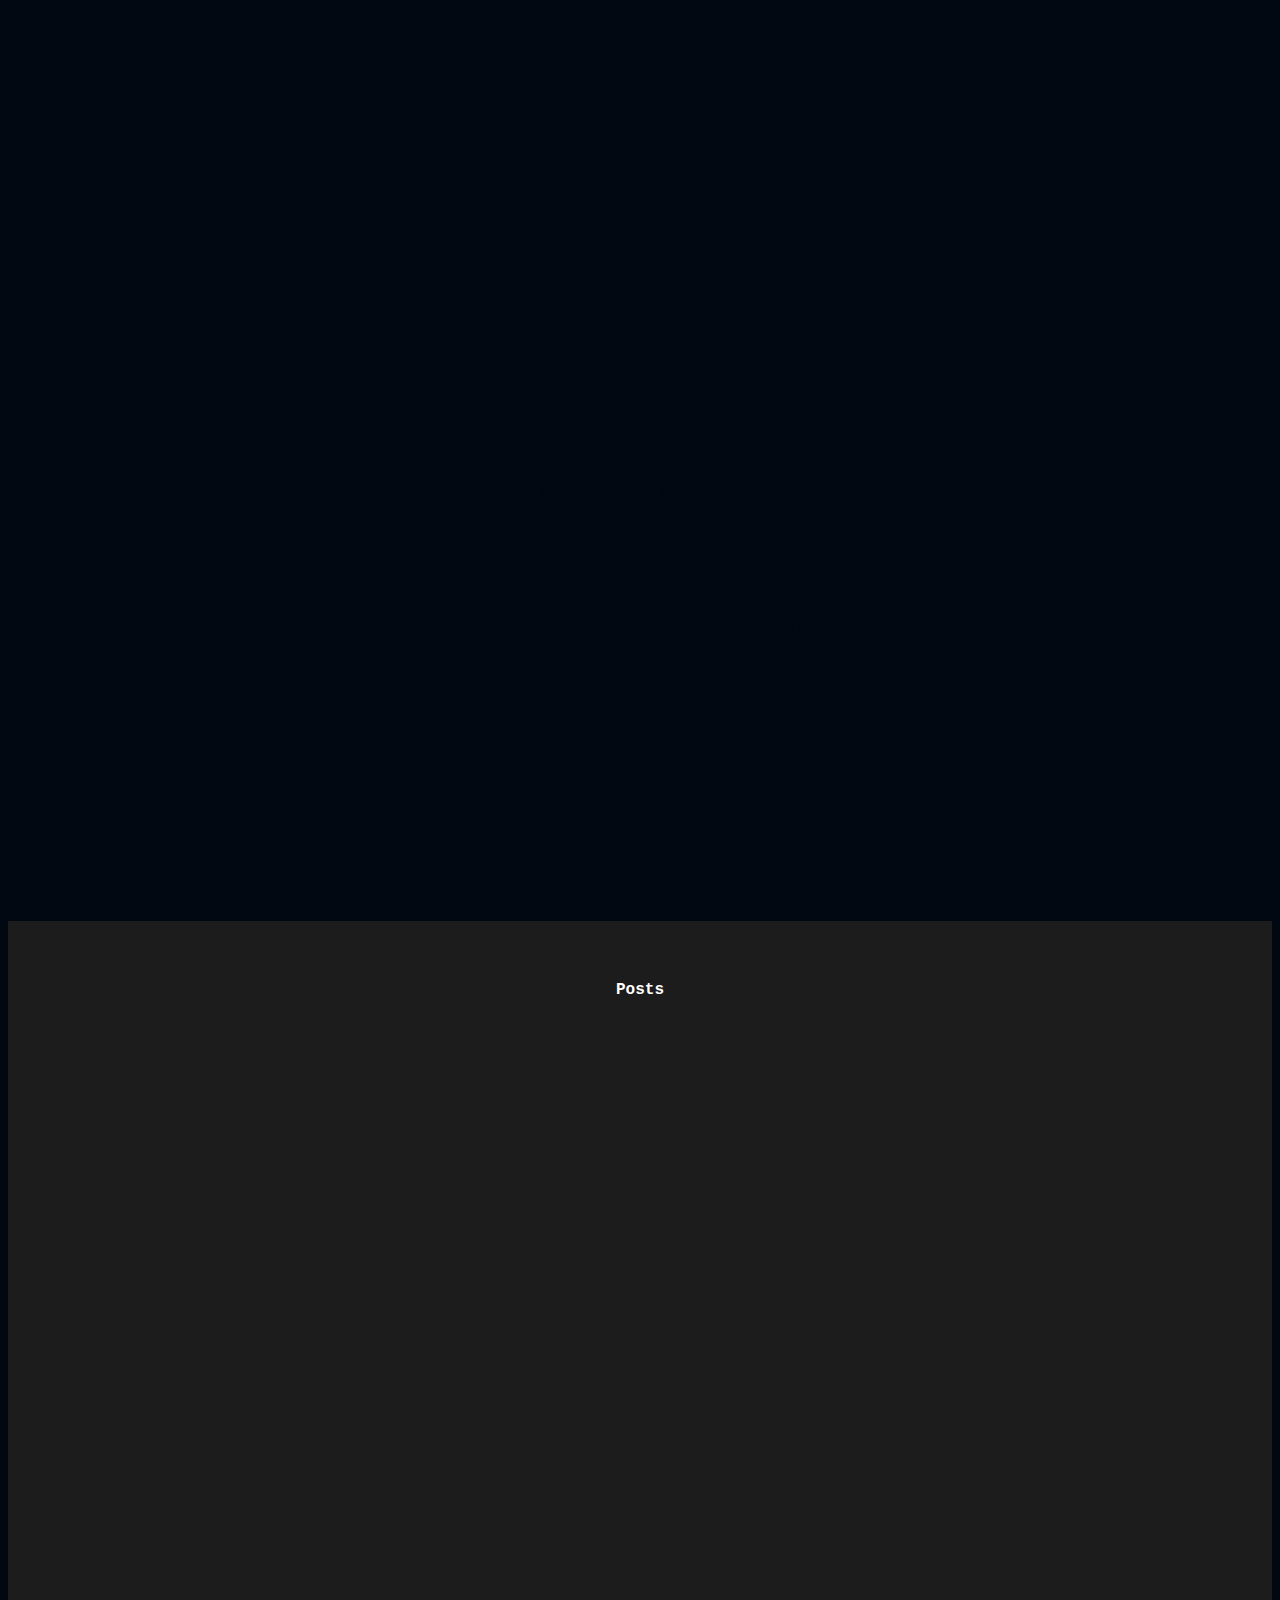
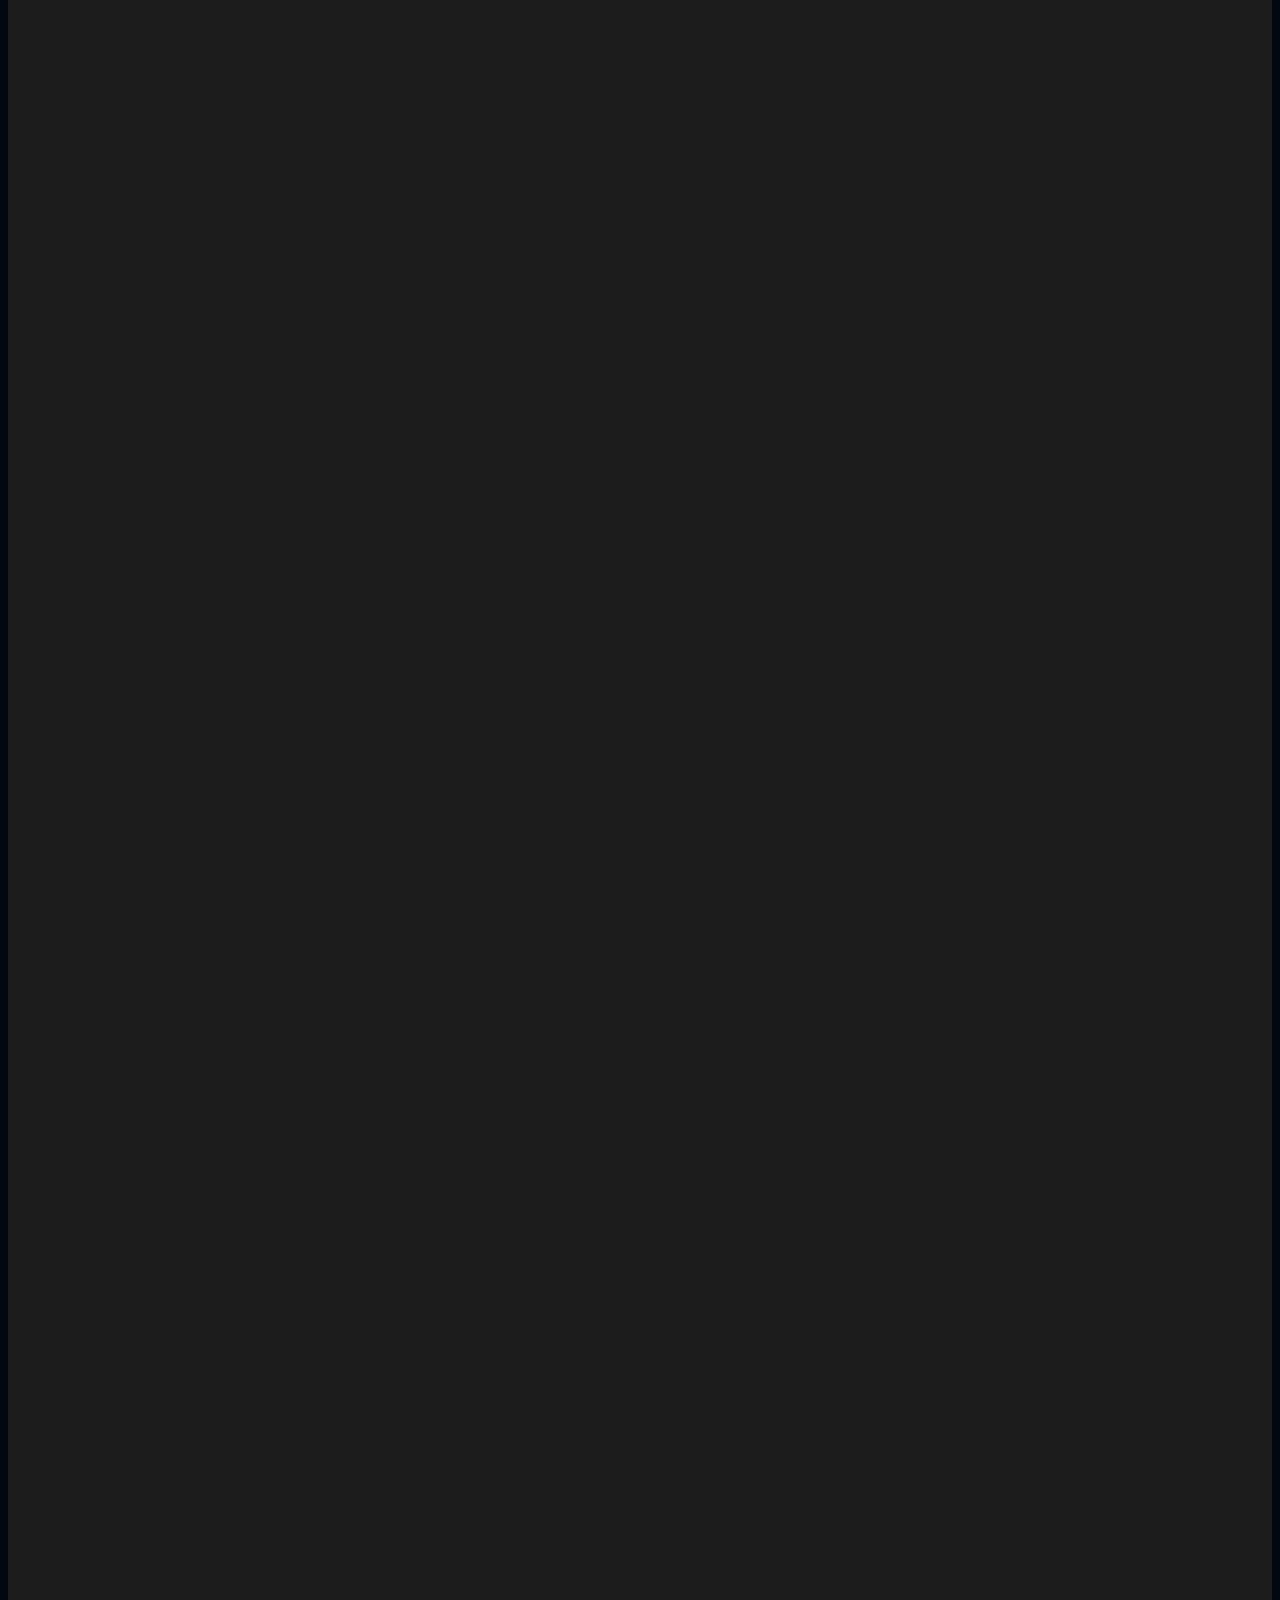
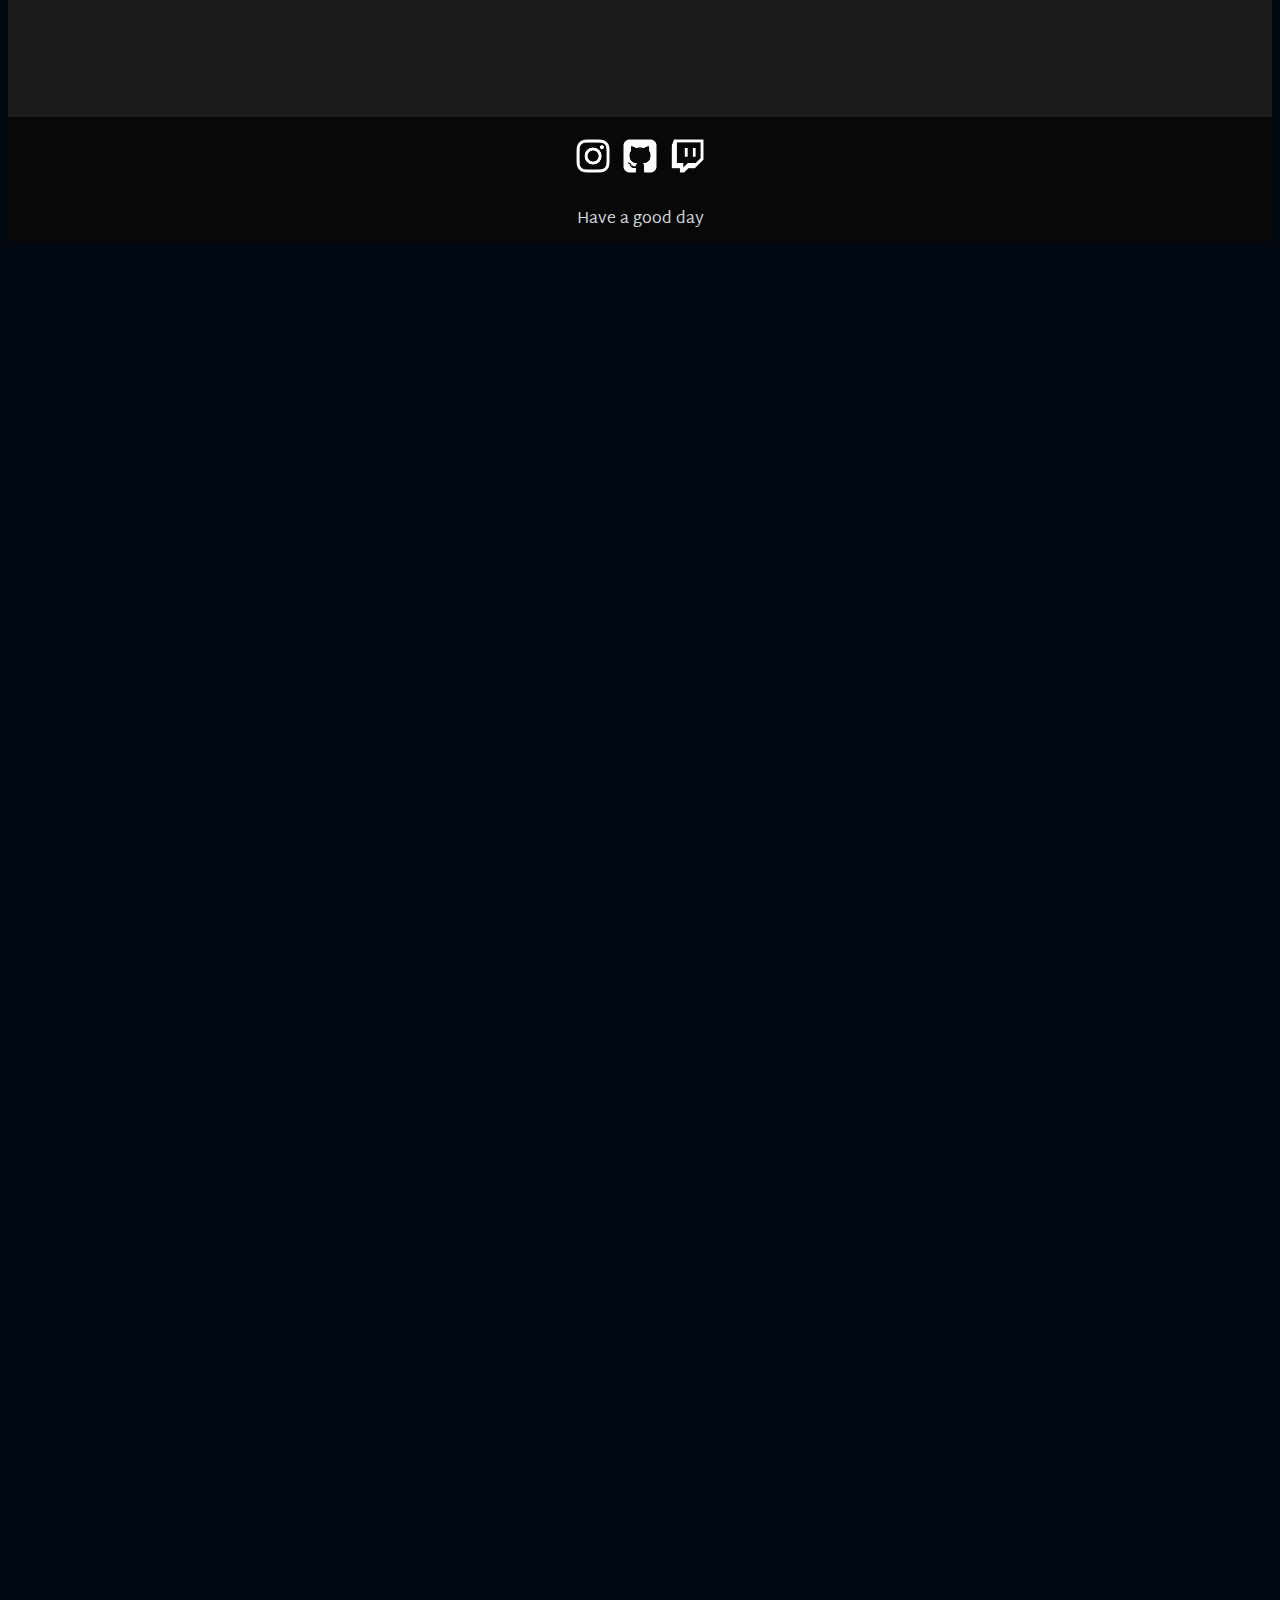
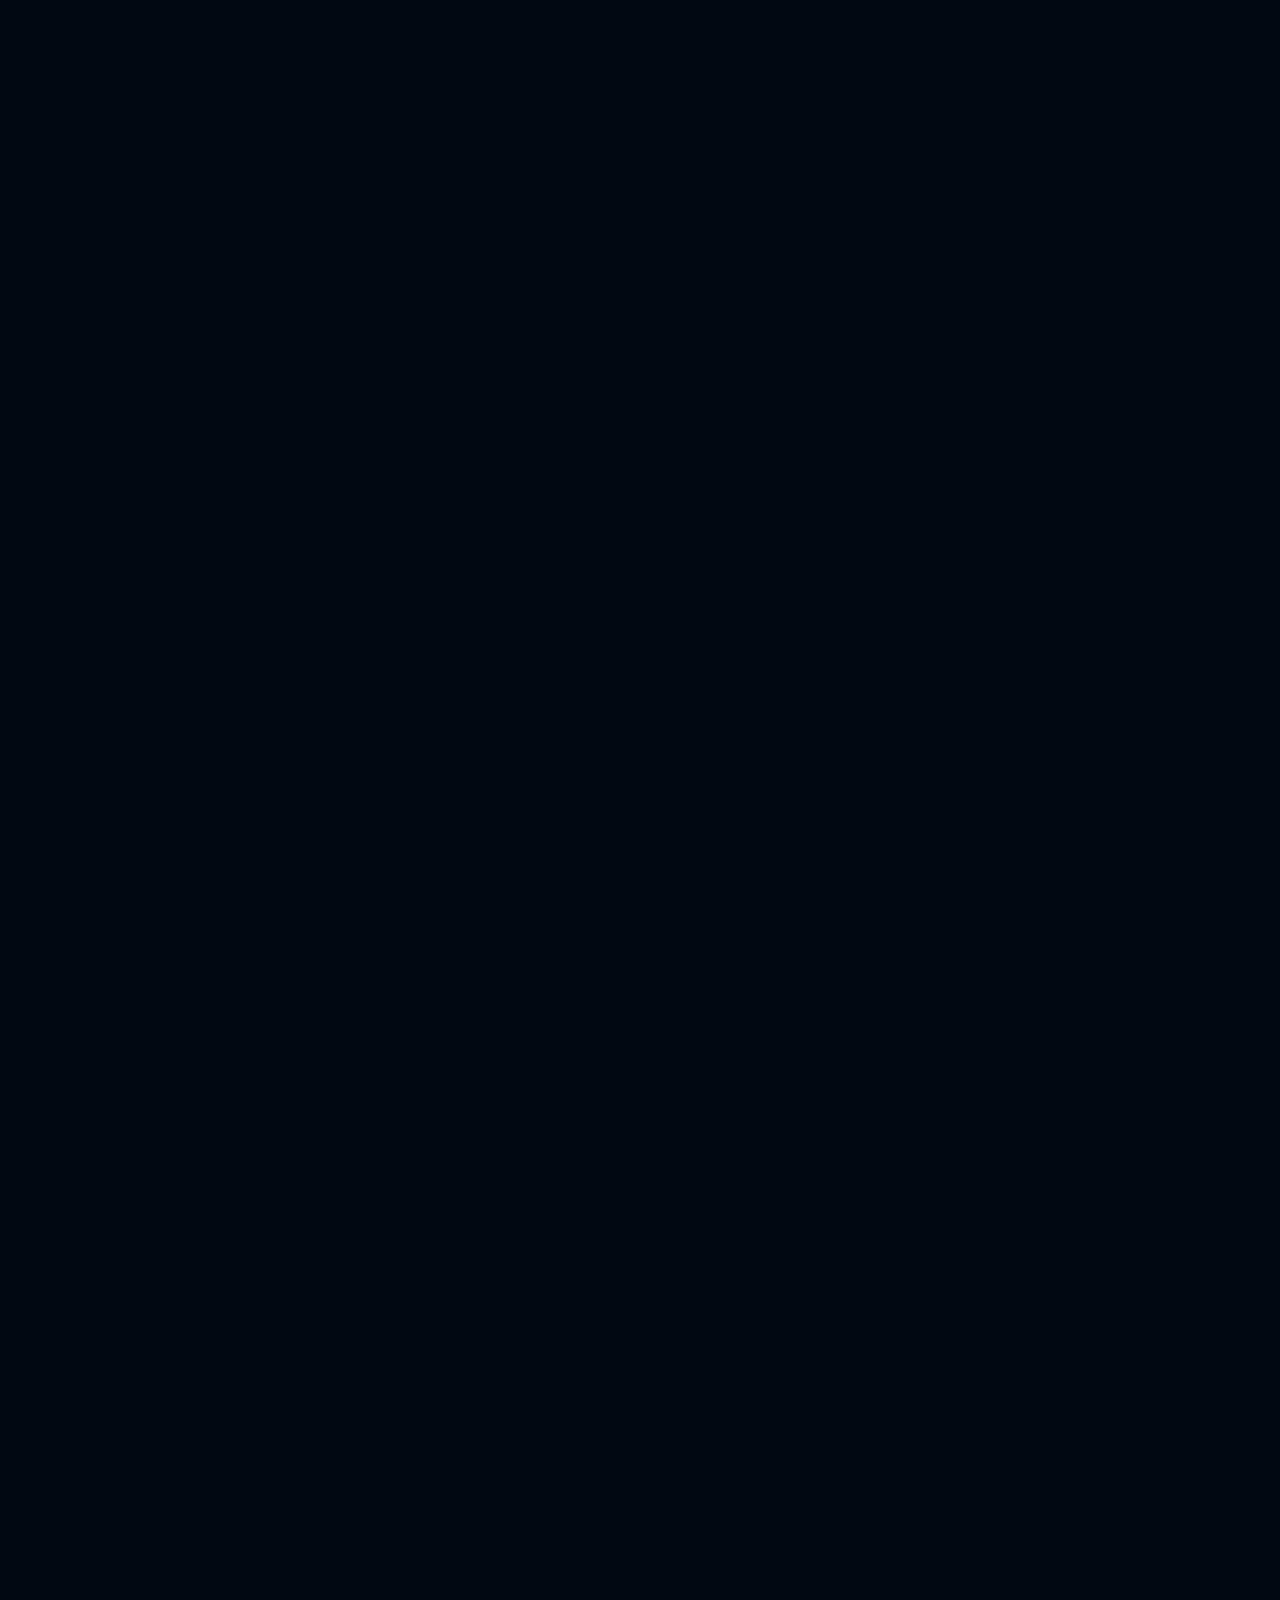
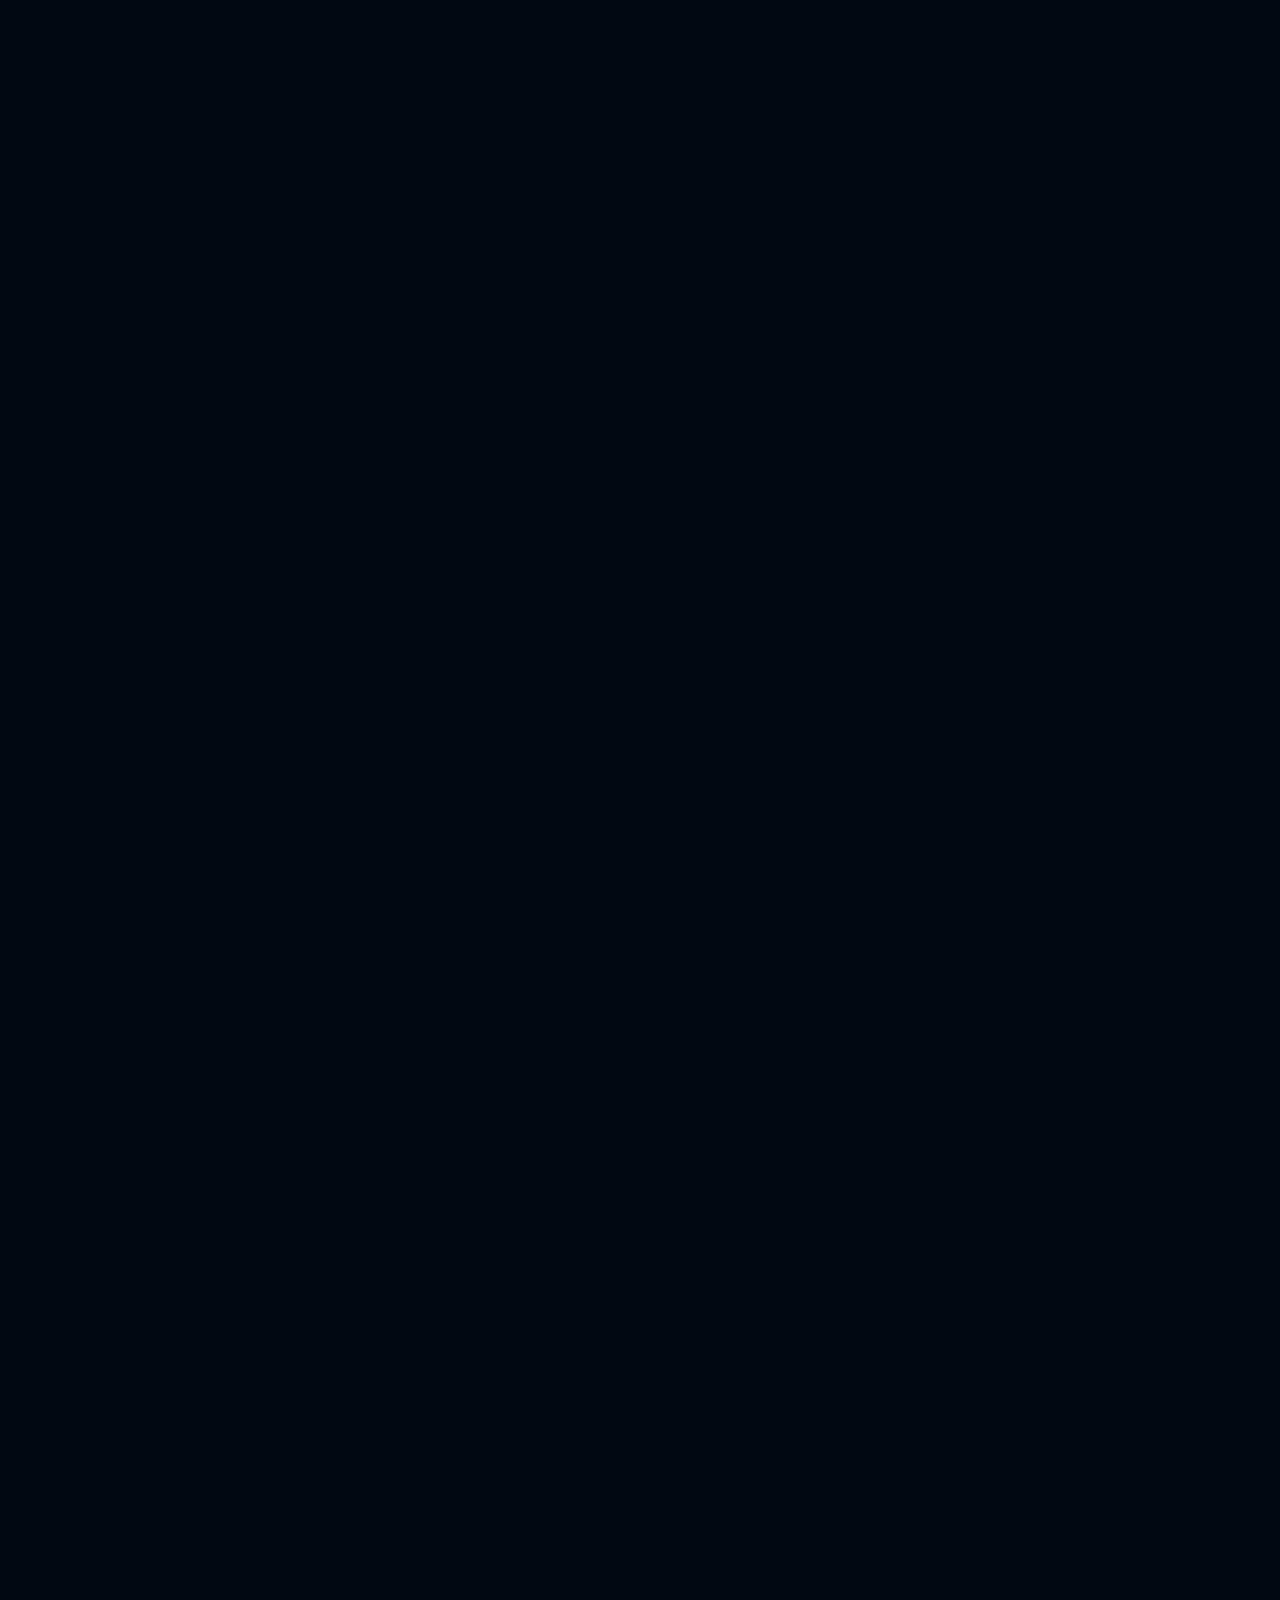
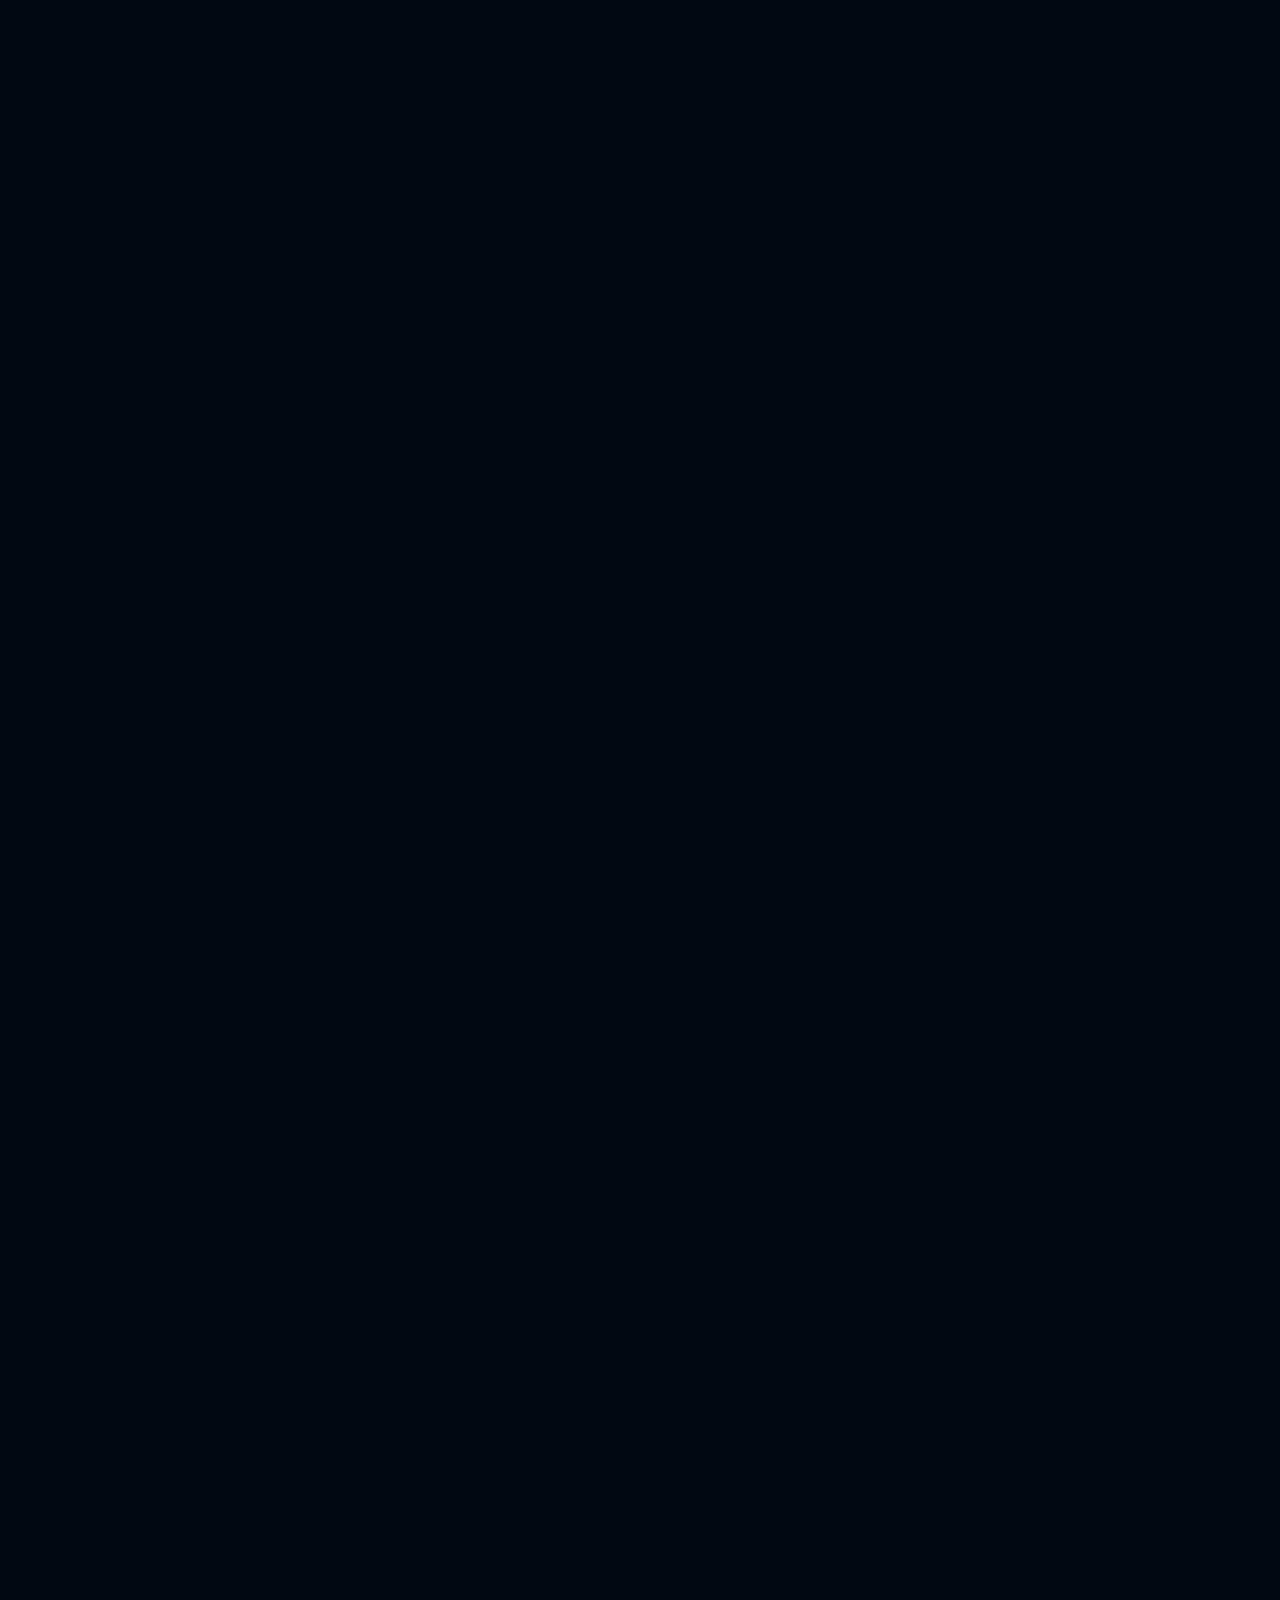
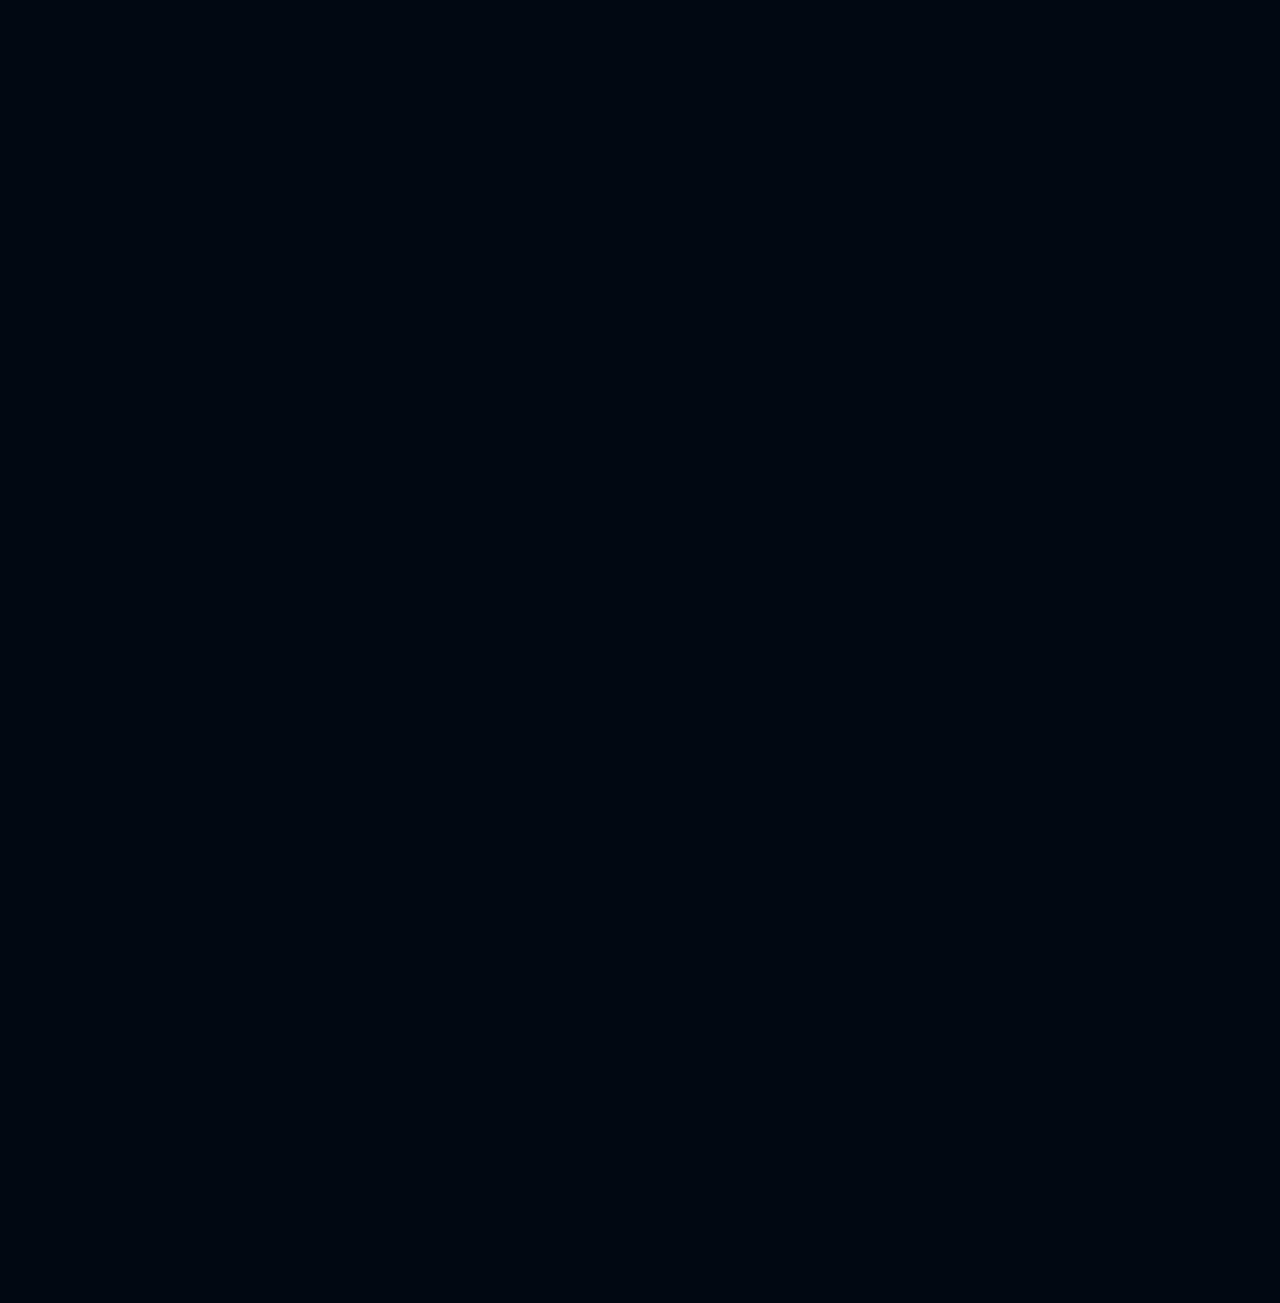
==== index.html @ 922f0e6a "experimented with different types of cards" ====
<html>
    <head>
        <title>ataraxia</title>
        <link rel="icon" href="icons/buddha.png">
        <meta name="viewport" content="width=device-width, initial-scale=1.0">
        <link href="https://cdn.jsdelivr.net/npm/bootstrap@5.0.0-beta3/dist/css/bootstrap.min.css" rel="stylesheet" integrity="sha384-eOJMYsd53ii+scO/bJGFsiCZc+5NDVN2yr8+0RDqr0Ql0h+rP48ckxlpbzKgwra6" crossorigin="anonymous"> <!--bootstrap-->
        <script src="https://cdn.jsdelivr.net/npm/bootstrap@5.0.0-beta3/dist/js/bootstrap.bundle.min.js" integrity="sha384-JEW9xMcG8R+pH31jmWH6WWP0WintQrMb4s7ZOdauHnUtxwoG2vI5DkLtS3qm9Ekf" crossorigin="anonymous"></script><!--bootstrap-->
        
        <link rel="stylesheet" href="styles/style_main.css">
        <link href="https://unpkg.com/aos@2.3.1/dist/aos.css" rel="stylesheet"> <!--aos-->
        <script src="https://unpkg.com/aos@2.3.1/dist/aos.js"></script> <!--aos-->
        <link rel="preconnect" href="https://fonts.gstatic.com"> <!--fonts-->
        <link href="https://fonts.googleapis.com/css2?family=Cabin&display=swap" rel="stylesheet">
        <link href="https://fonts.googleapis.com/css2?family=Nanum+Myeongjo&family=Open+Sans+Condensed:ital,wght@1,300&display=swap" rel="stylesheet"> <!--fonts-->
        <link href="https://fonts.googleapis.com/css2?family=Martel+Sans:wght@300&family=Playfair+Display:wght@600&display=swap" rel="stylesheet">
        <script src="https://ajax.googleapis.com/ajax/libs/jquery/3.5.1/jquery.min.js"></script> <!--jquery-->
        <script src="js/change_background.js"></script>
        

    </head>

    <body>
        <script>AOS.init({
            easing: 'ease-out-back',
            duration: 1000
        });</script>

        <div class="div_wrapper">
            <div class="welcome_panel">
                <div class="title_content">
                    <h1 data-aos="zoom-in"id="title">ATARAXIA</h1>
                    <p data-aos="fade-down" data-aos-delay="400" id="noun_content">(n.) calmness untroubled by mental or emotional disquiet</p>
                    <div data-aos="fade-up" data-aos-delay="500" class="scroll_down">
                        <a href="#body_content">
                            Scroll Down
                            <div class="arrow-down"></div>
                        </a>
                        
                    </div>
                    
                </div>
                
                <video autoplay muted loop playsinline id="background_video">
                    <source type="video/mp4">
                    Your browser does not support HTML5 video.
                </video>
            </div>

            <div id="body_content" class="body_content">
                <!-- <p style="color: white">I love you Arielle</p> -->

                <h2 class="body_title">Posts</h2>
                    
                <div class="posts_flexbox">
                    <a href="gratitude.html">
                        <div data-aos="flip-left" class="card" style="width: 18rem;">
                          <div class="date-and-img">
                              <img src="post_images/gratitude.jpg" class="card-img-top">
                              <p class="card_title">gratitude</p>
                              <p class="read_indication">Click to read more</p>
                            </div>
                            <div class="card-body">
                              <!-- <h5 class="card-title">If</h5> -->
                              <p class="card-subtitle">5 minute read</p>
                              <p class="card-text">"Look again at that dot. That's there. That's home. That's us. On it, everyone you love, everyone
                                you know, everyone you ever he..."</p>
                            </div>
                        </div>
                    </a>
                    
                    <a href="tournaments.html">
                      <div data-aos="flip-left" class="card" style="width: 18rem;">
                        <div class="date-and-img">
                            <img src="post_images/video_game.jpg" class="card-img-top">
                            <p class="card_title" style="font-size: 35px;">warzone career</p>
                            <p class="read_indication">Saskatoon's Finest</p>
                          </div>
                          <div class="card-body">
                    
                        
                            <p class="card-text">My Warzone tournament career including but not limited to EBSS, zLeague, etc.</p>
                          </div>
                      </div>
                  </a>
                </div>

                <!-- <p style="color: transparent">I love you Arielle</p> -->
            </div>


            <div class="footer_panel">
              <div class="footer_contents">
                <a href="https://instagram.com/ktud__/"><img src="icons/instagram_white.png"></a>                
                <a href="https://github.com/kristiantud/"><img src="icons/github_white.png"></a>
                <a href="https://twitch.tv/thegreatapollo_/"><img src="icons/twitch_white.png"></a>
                <p>Have a good day</p>
              </div>
                
            
            </div>


        </div>



    </body>
</html>
---- styles/style_main.css ----
html{
    scroll-behavior: smooth;
    
}

body{
    background-color: #010812;
}





.welcome_panel{
    
    height: 100vh;
    position: relative;
    z-index: 1;
}


#background_video { 
    
    /* trying paralax */
    background-attachment: fixed;
    background-repeat: no-repeat;
    position: fixed;
    z-index: -100;
    opacity: 0;


    /* Set rules to fill background */
    min-height: 100%;
    min-width: 100%;

    /* Set up positioning */
    top: 0;
    left: 0;
}


/* @keyframes fadeIn {
    from {
        opacity: 0;
    }

    to {
        opacity: 1;
    }
} */

.title_content{
    position: relative;
    /* margin-top: 40vh; */
    padding-top: 40vh;
    left: 0;
    /* font-family: 'Nanum Myeongjo', serif; */
    font-family: 'Playfair Display', serif;
    text-align: center;
}

#title{
    font-size: 90px;
    /* margin-bottom: -10px; */
    
}

#noun_content{
    font-family: 'Martel Sans', sans-serif;
    /* font-family: 'Open Sans Condensed', sans-serif; */
    font-size: 22px;
}


.title_content a{
    color: #c5c6c7;
}
.title_content a:hover{
    color: white;
}

.scroll_down{
    font-family: 'Inconsolata', monospace;
    font-size: 15px;
    text-align: center;
    margin-top: 30vh;
    
}
.scroll_down a{
    color: inherit;
    text-decoration: none;
}

.arrow-down{
    margin-top: -1.5vh;
    position: relative;
    width: 100%;
    /* margin: 0 auto; */
    text-align: center;
    border-color: #c5c6c7;
}

.arrow-down::after{
    content: "";
    width: 20px;
    height: 20px;
    position: absolute;
    margin: auto;
    top: 0;
    right: 0;
    bottom: 0;
    left: 0;
    border-right: 2px solid;
    border-bottom: 2px solid;
    /* -webkit-transform: rotate(45deg); */
    transform: rotate(45deg);
    /* -webkit-animation: 3s arrow infinite ease; */
    animation: 2s arrow infinite ease;
    
}

@-webkit-keyframes arrow{
    0%, 100% {
        top: 55px;
    }
    50%{
        top: 80px;
    }
}

@keyframes arrow{
    0%, 100% {
        top: 55px;
    }
    50%{
        top: 80px;
    }
}

.body_content{
    position: relative;
    left: 0;
    right: 0;
    top: 0;
    width: 100%;
    background-color: #1D1C1D;
    height: auto;
    
    z-index: 1;
}

.body_title{
    font-family: 'Inconsolata', monospace;
    font-size: 16px;
    color: white;
    text-align: center;
    padding-top: 60px;
    padding-bottom: 60px;
    
}

.body_content p{
    position: relative;
    text-align:center; 
}


.card-body{
    text-align:center;
    color: #010812;
    background-color: #424343;
    /* opacity: 0.5; */
}

.card-body .card-subtitle{
    font-family: 'Inconsolata', monospace;
    color: #A5A5A4;
    padding-bottom: 5px;
    


}
.card-body h5{
    font-family: 'Playfair Display', serif;
    font-weight:bolder;
    font-size: 40px;
    
}

.card-body p{
    font-family: 'Martel Sans', sans-serif;
    font-size: 17px;
    
}




.date-and-img{
    position:relative;
    text-align: center;
    font-family: 'Playfair Display', serif;
    color: white;
}
.date-and-img img{
    opacity: 0.4;
}

.date-and-img .card_title{
    position: absolute;
    top: 0;
    left: 0;
    right: 0;
    bottom: 0;
    /* to center */
    display: flex;
    justify-content: center;
    align-items: center;

    font-size: 40px;
}

.date-and-img .read_indication{
    position: absolute;
    top: 60%;
    left: 0;
    right: 0;
    bottom: 0;
    font-family: 'Martel Sans', sans-serif;
    /* font-family: 'Open Sans Condensed', sans-serif; */
    font-size: 10px;

}


/* .date:hover{
    color: #b4a5a5;
} */


.posts_flexbox{
    flex-wrap: wrap;
    display: flex;
    justify-content: center;
    align-items: center;
    margin-left: 10%;
    margin-right: 10%;
}

 .posts_flexbox .card {
    margin: 0 30px 60px 30px;
    transition: transform .05s;
    background-color: #141414;
    
} 

.posts_flexbox a{
    text-decoration: none;
    color: inherit;
}


.posts_flexbox .card:hover {
    transform: scale(1.1);
    background-color: #858584;
}

.posts_flexbox .card:hover > .date-and-img p{
    color: #010812;
}
.posts_flexbox .card:hover > .card-body{
    background-color: #858584;
}

.posts_flexbox .card:hover > .card-body .card-subtitle{
    color: #1D1C1D;
}


.closing-space{
    position: relative;
    height: 120px;
    text-align: center;
    color: #cdd4db;
}

.closing-space p{
    position: absolute;
    top: 40%;
    left: 50%;
    transform: translate(-50%, -50%);
}





.footer_panel{
    position: relative;
    height: 125px;
    left: 0;
    right: 0;
    background-color: #080808;
    z-index: 1;
    text-align:center; 
    
}

.footer_contents p{
    font-family: 'Martel Sans', sans-serif;
    color:#cdd4db;
    margin-bottom: -10px;
    padding-top: 7px;
}

.footer_contents img{
    position: relative;
    /* top: 25%; */
    height: 33px;
    width: 33px;
    padding: 5px;
}

.footer_contents{
    position: absolute;
    top: 50%;
    left: 50%;
    transform: translate(-50%, -50%);

}








/* ---------iPhone X & Galaxy S9---------- */

@media (max-width: 414px){ 
        #background_video { 
    
            /* trying paralax */
            background-attachment: fixed;
            background-repeat: no-repeat;
            position: fixed;
            z-index: -100;
            opacity: 0;
        
        
            /* Set rules to fill background */
            min-width: 100%;
            height: 100vh;
            
        
            /* Set up positioning */
            top: 0;
            left: -80vh;
        }

        


        .title_content{
            padding-top: 30vh;
        }
        #title{
            font-size: 60px;
            margin-bottom: -20px;
        }
        
        #noun_content{
            margin-top: 30px;
            font-family: 'Martel Sans', sans-serif;
            font-size: 15px;
        }

        .scroll_down{
            font-size: 15px;
            text-align: center;
            margin-top: 30vh;
            
        }
        
        .scroll_down a{
            color: inherit;
            text-decoration: none;
        }

        .arrow-down{
            margin-top: -1.5vh;
            position: relative;
            width: 100%;
            /* margin: 0 auto; */
            text-align: center;
            border-color: #b4a5a5;
        }
        
        .arrow-down::after{
            content: "";
            width: 20px;
            height: 20px;
            position: absolute;
            margin: auto;
            top: 0;
            right: 0;
            bottom: 0;
            left: 0;
            border-right: 2px solid;
            border-bottom: 2px solid;
            /* -webkit-transform: rotate(45deg); */
            transform: rotate(45deg);
            /* -webkit-animation: 3s arrow infinite ease; */
            animation: 2s arrow infinite ease;
            
        }
        
        .body_title{
            font-size: 15px;
        }

        .body_content p{
            font-size: 15px;
        }


        .card-body h5{
            font-size: 30px;
        }
        
        .card-body p{
            font-family: 'Martel Sans', sans-serif;
            font-size: 14px;
        }

        .date-and-img p{
            font-size: 75px;
        }

        .footer_panel img{
            height: 30px;
            width: 30px;
            padding: 5px;
        }

        .footer_panel p{
            font-size: 18px;
        }
    }
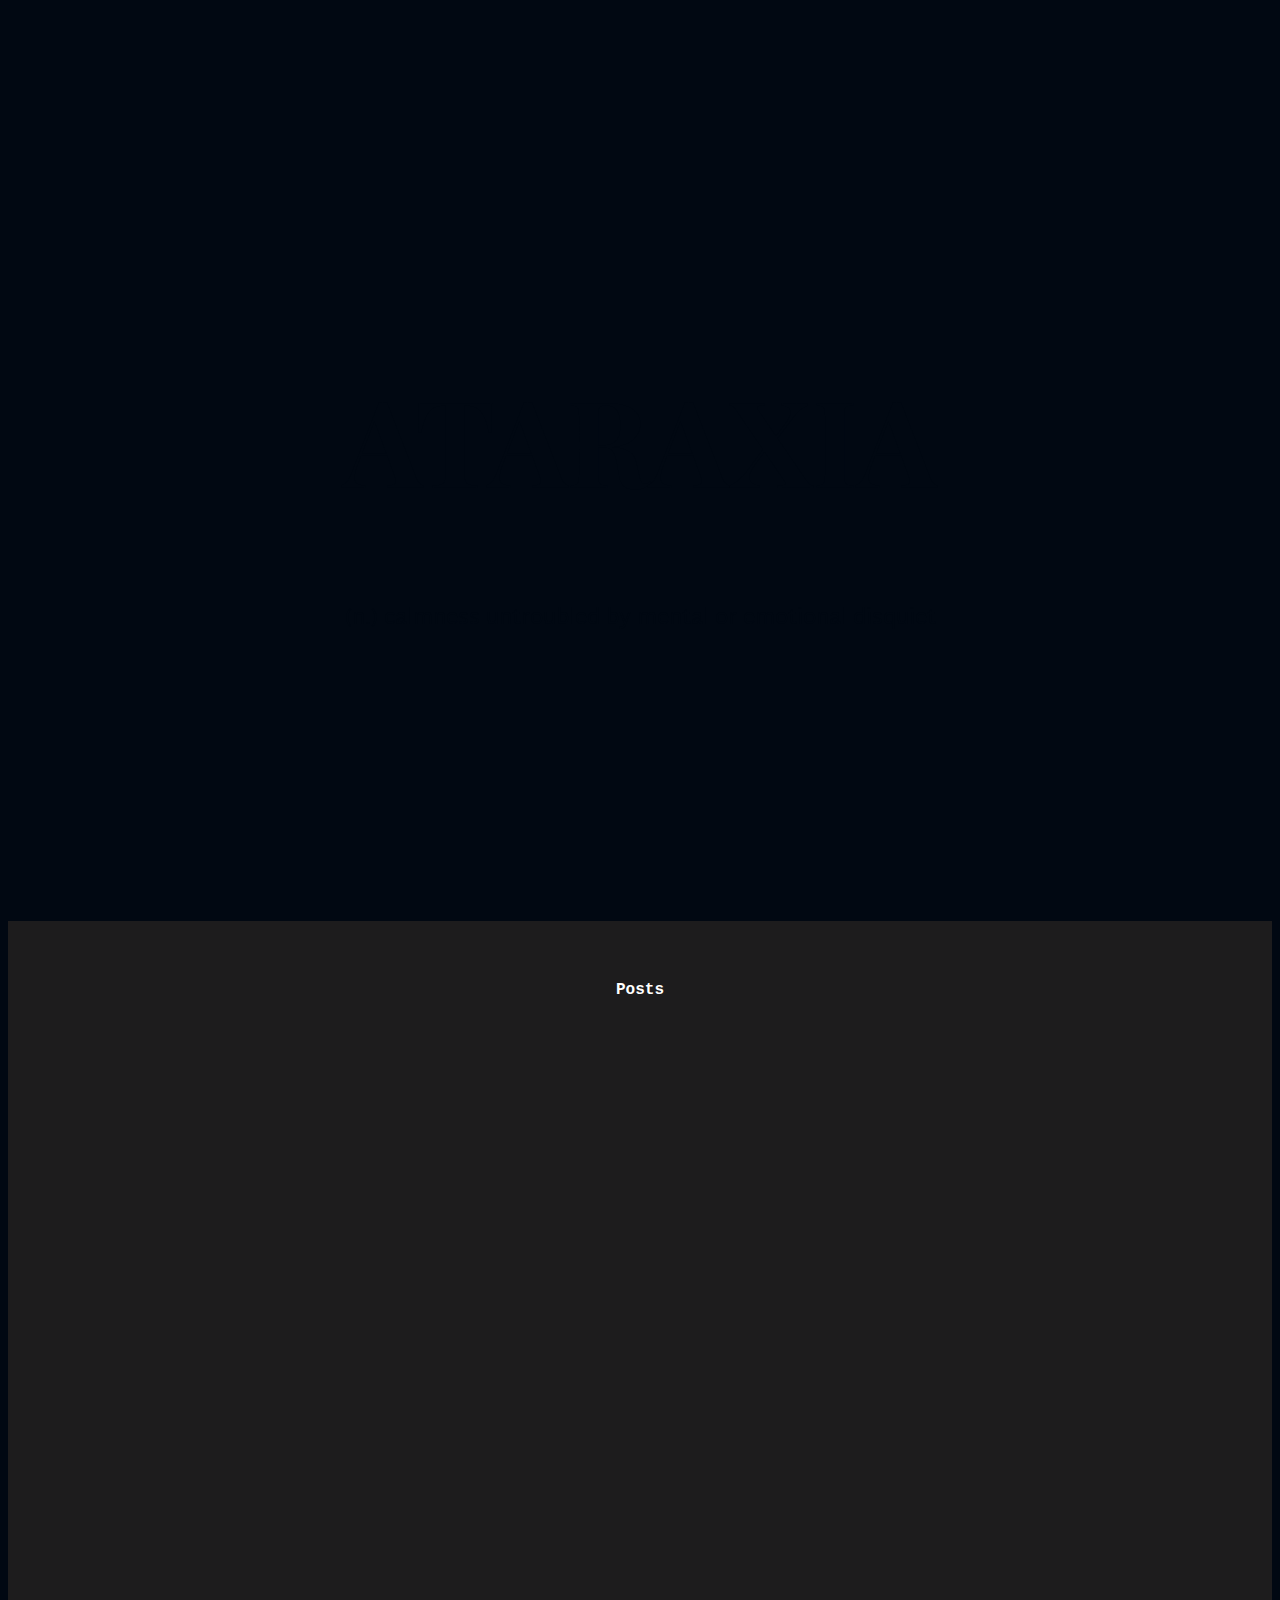
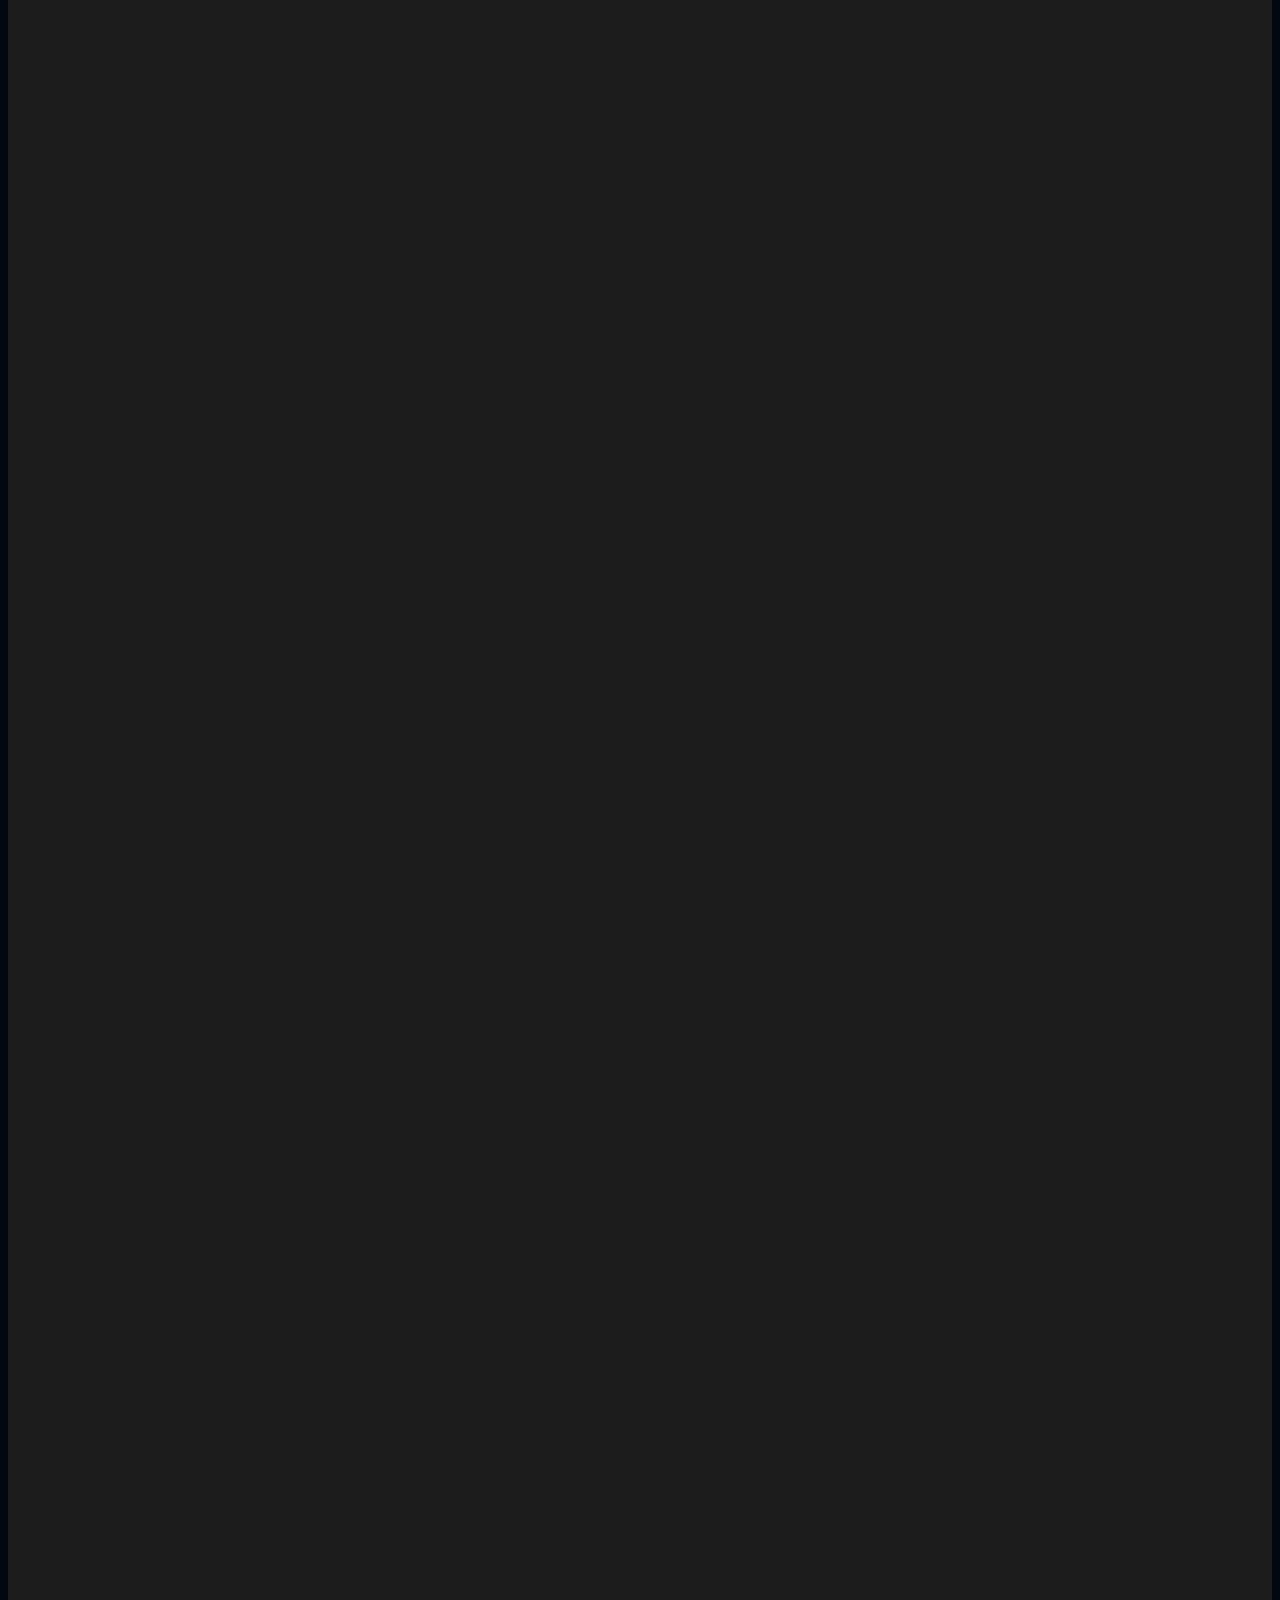
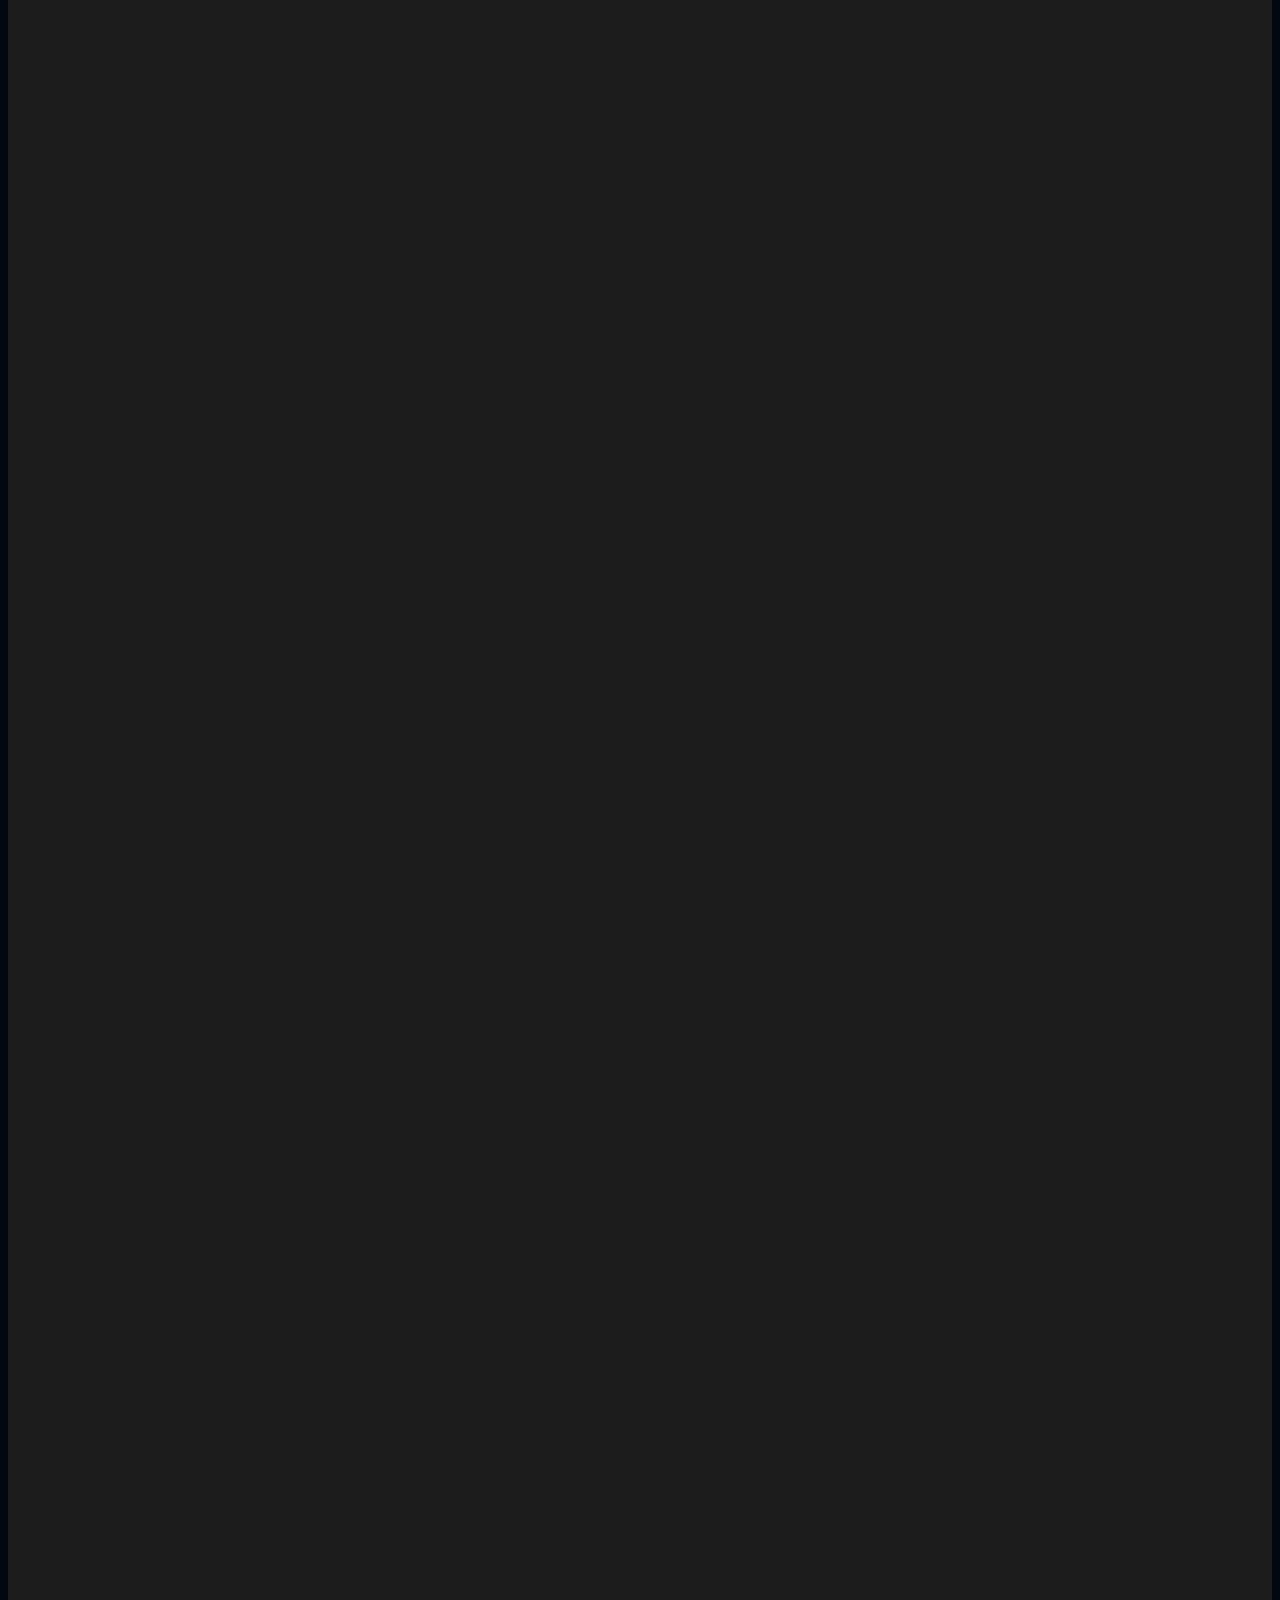
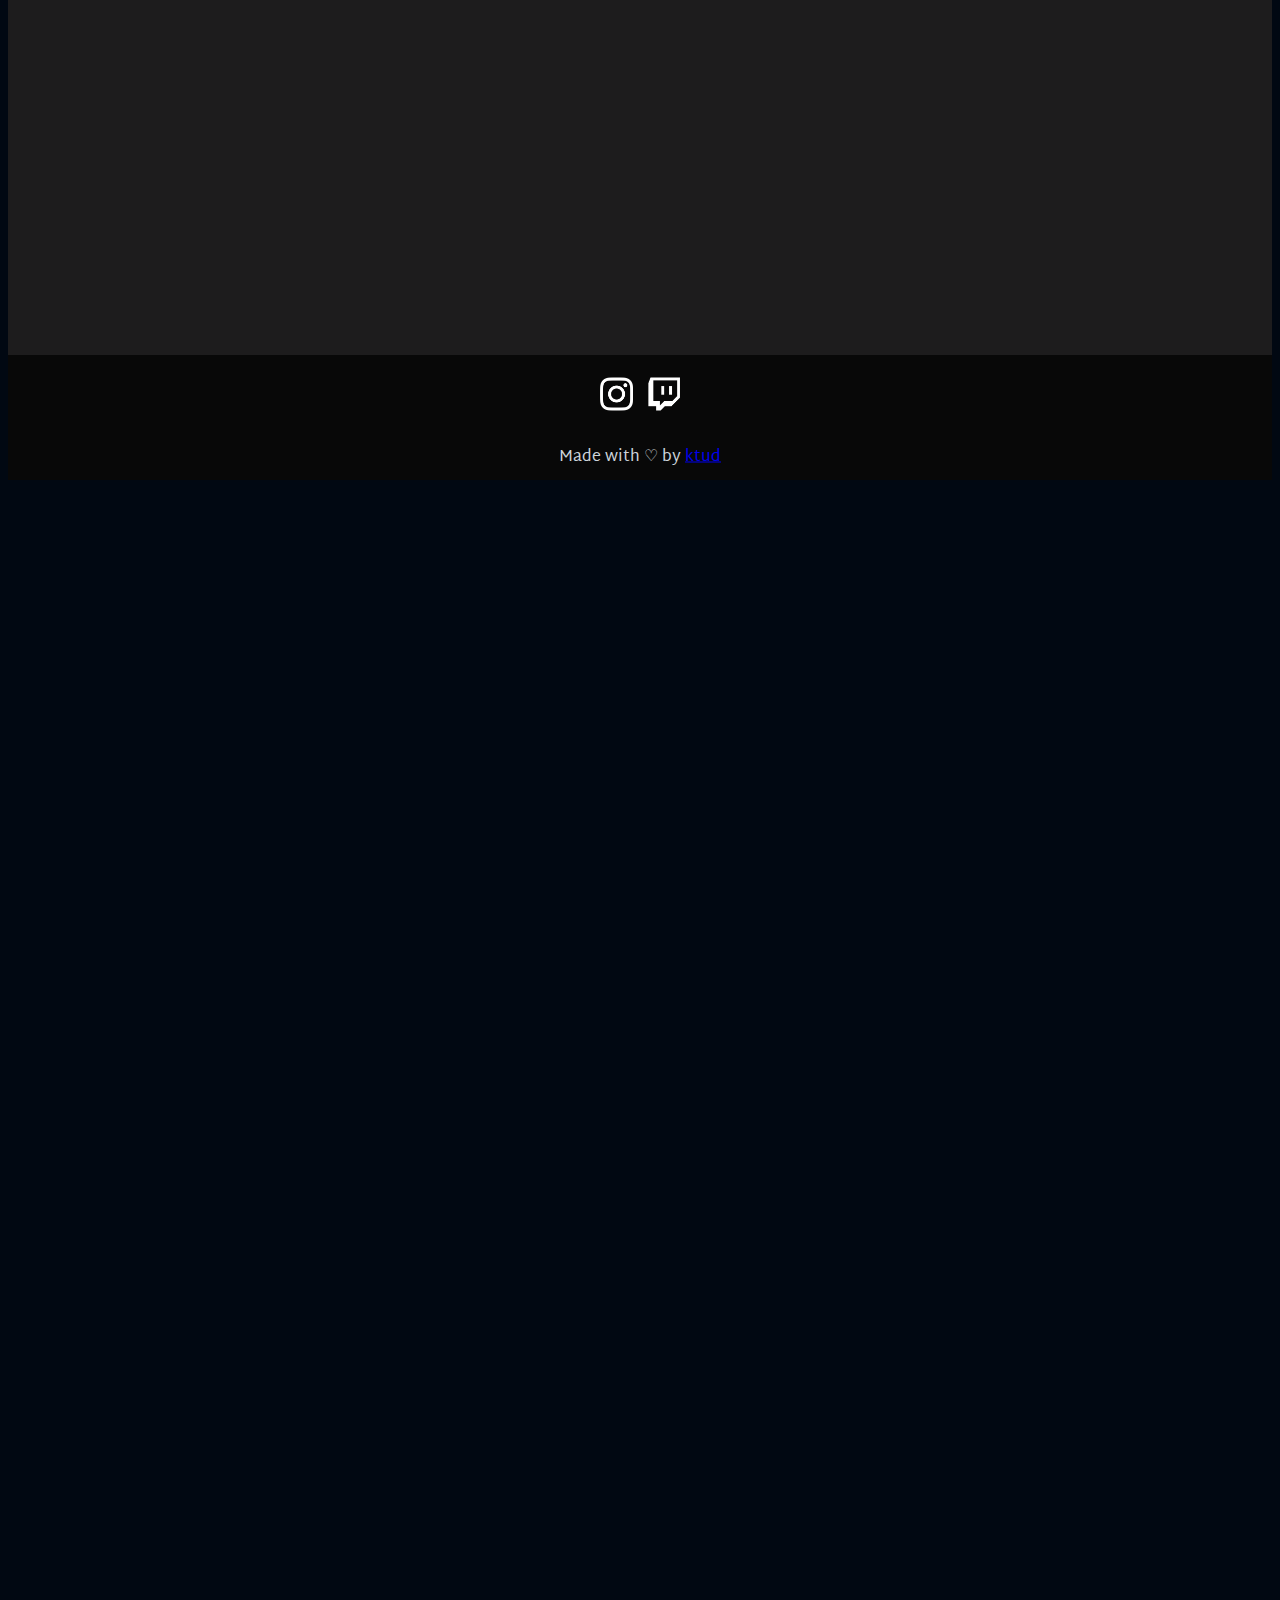
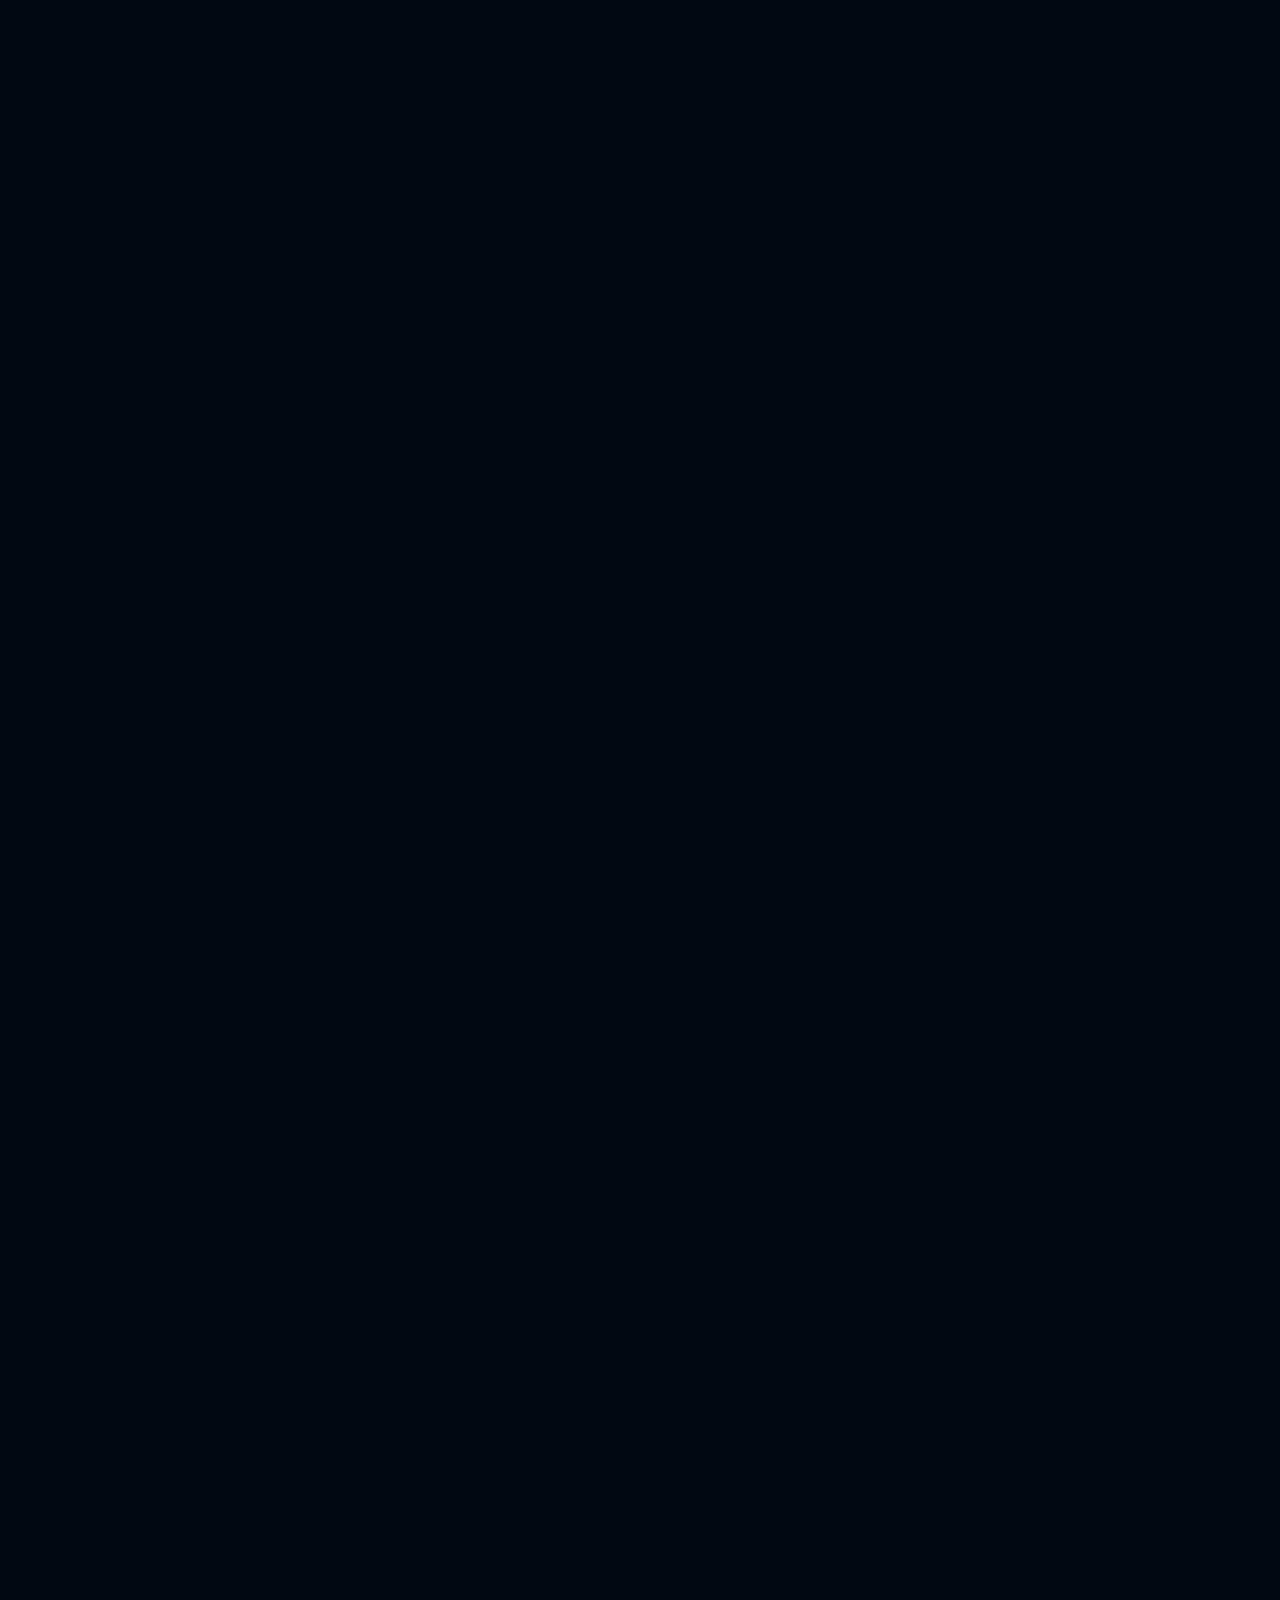
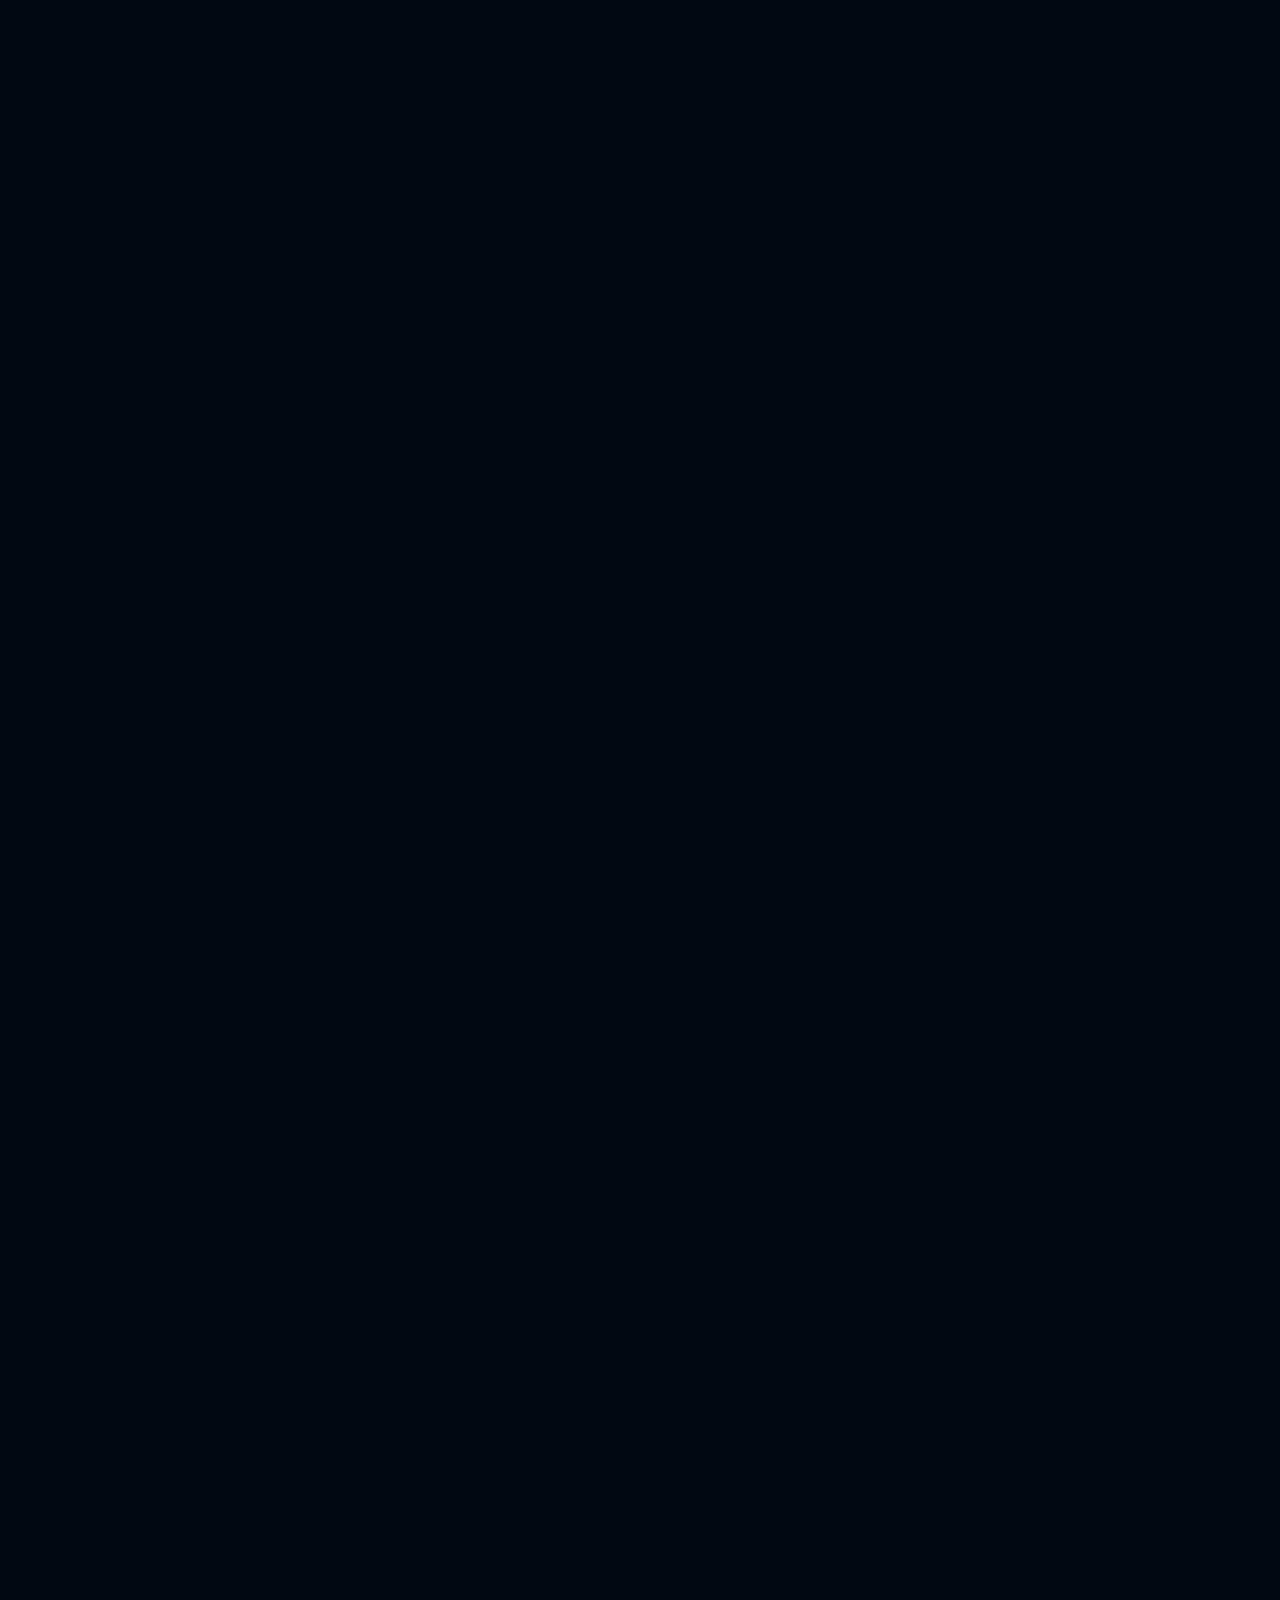
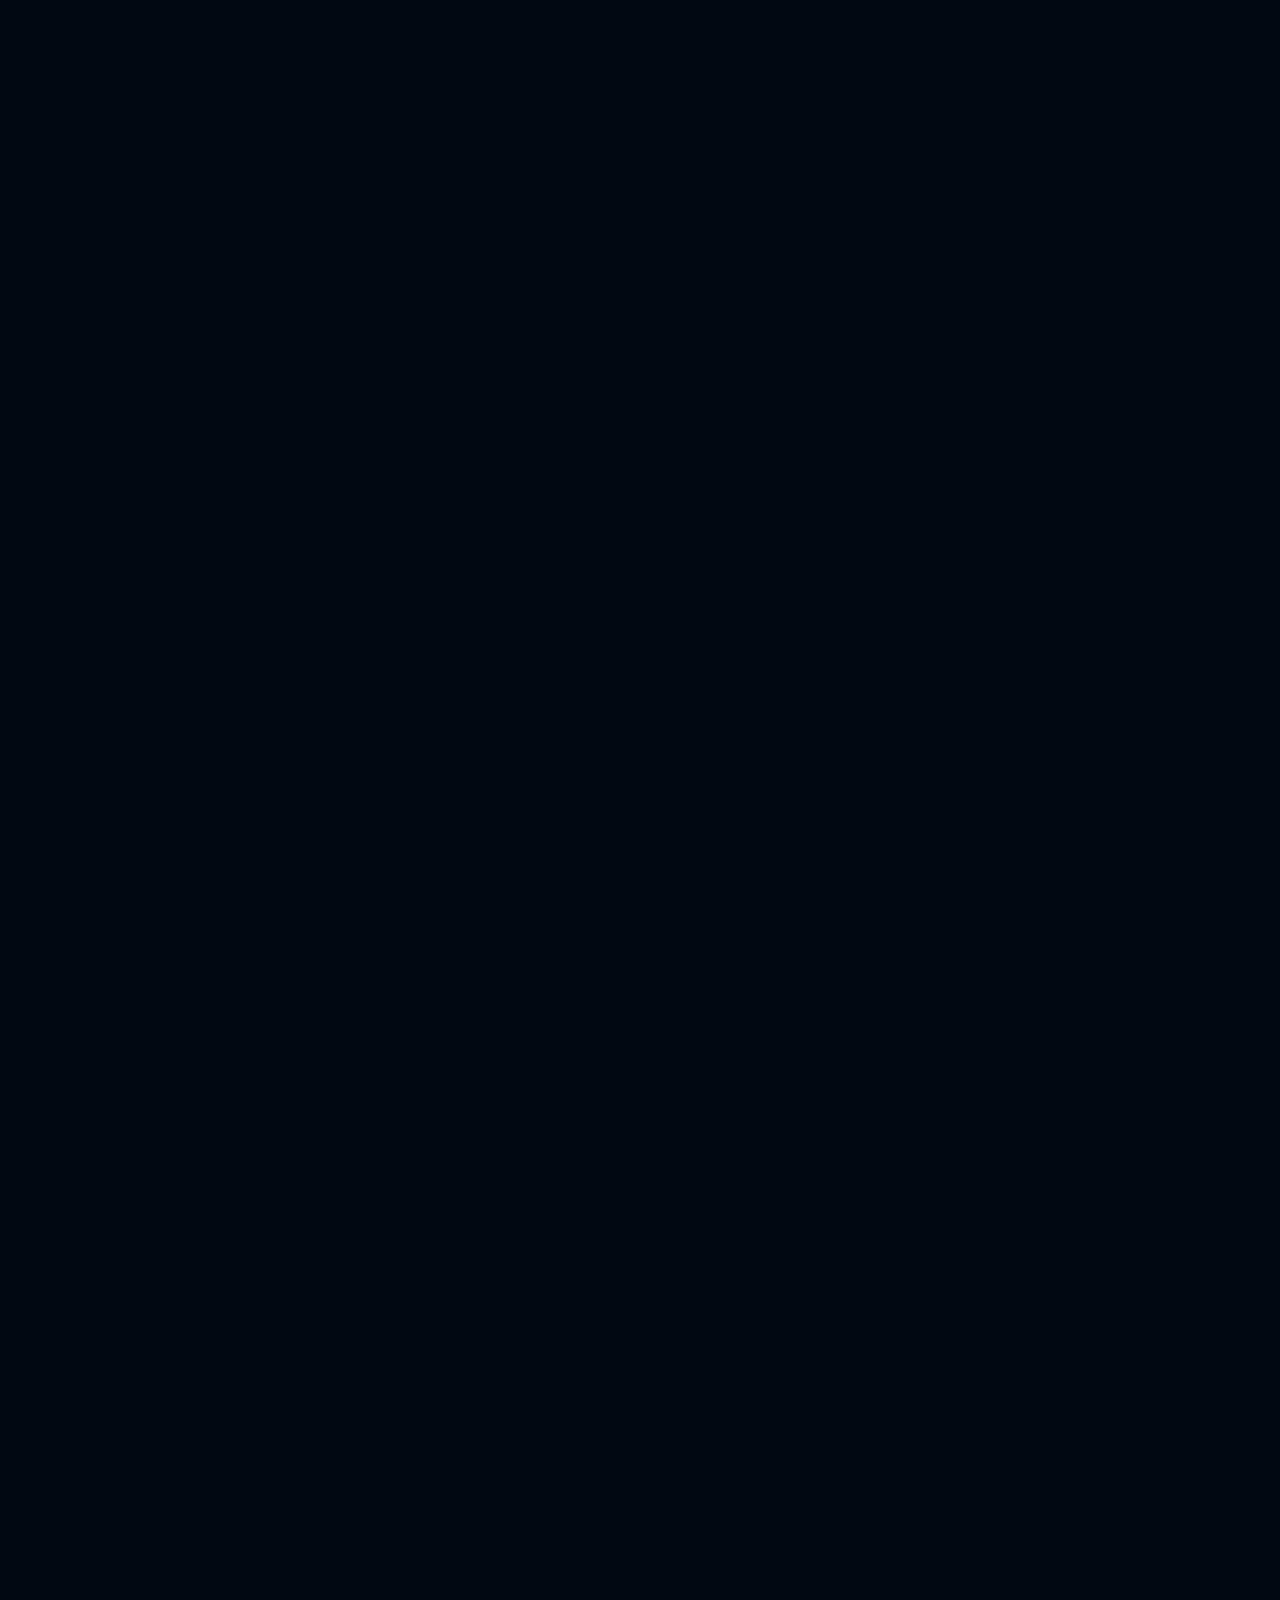
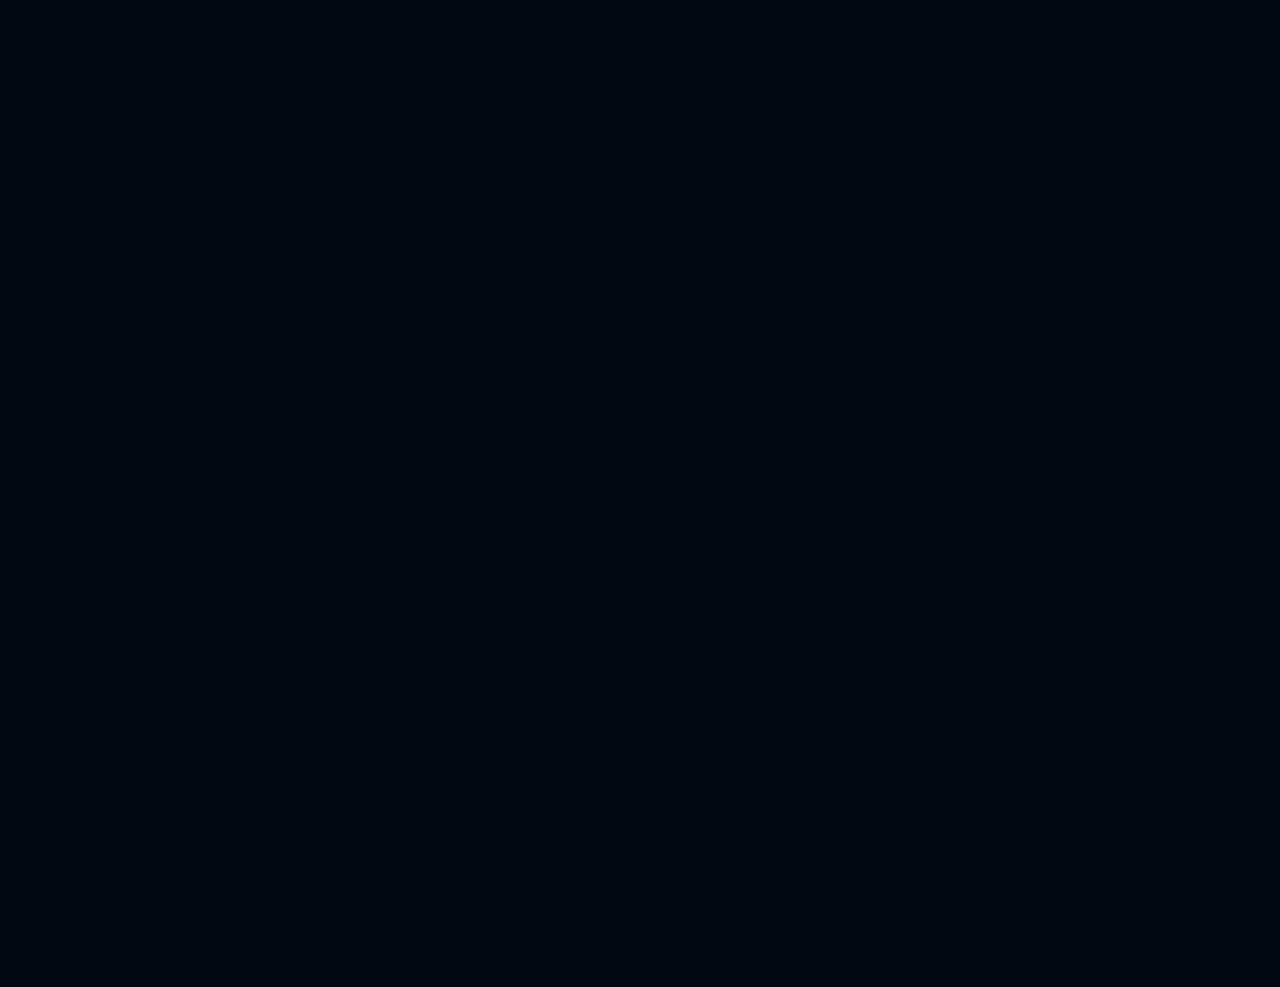
==== commit 766cb16d: "fixed spacing for safari" ====
--- a/index.html
+++ b/index.html
@@ -8,7 +8,7 @@
         <link href="https://cdn.jsdelivr.net/npm/bootstrap@5.0.0-beta3/dist/css/bootstrap.min.css" rel="stylesheet" integrity="sha384-eOJMYsd53ii+scO/bJGFsiCZc+5NDVN2yr8+0RDqr0Ql0h+rP48ckxlpbzKgwra6" crossorigin="anonymous"> <!--bootstrap-->
         <script src="https://cdn.jsdelivr.net/npm/bootstrap@5.0.0-beta3/dist/js/bootstrap.bundle.min.js" integrity="sha384-JEW9xMcG8R+pH31jmWH6WWP0WintQrMb4s7ZOdauHnUtxwoG2vI5DkLtS3qm9Ekf" crossorigin="anonymous"></script><!--bootstrap-->
         
-        <link rel="stylesheet" href="styles/style_main.css">
+        <link rel="stylesheet" href="styles/style_main_new.css">
         <link href="https://unpkg.com/aos@2.3.1/dist/aos.css" rel="stylesheet"> <!--aos-->
         <script src="https://unpkg.com/aos@2.3.1/dist/aos.js"></script> <!--aos-->
         <link rel="preconnect" href="https://fonts.gstatic.com"> <!--fonts-->
@@ -93,9 +93,8 @@
             <div class="footer_panel">
               <div class="footer_contents">
                 <a href="https://instagram.com/ktud__/"><img src="icons/instagram_white.png"></a>                
-                <a href="https://github.com/kristiantud/"><img src="icons/github_white.png"></a>
                 <a href="https://twitch.tv/thegreatapollo_/"><img src="icons/twitch_white.png"></a>
-                <p>Have a good day</p>
+                <p>Made with ♡ by <a href="https://github.com/kristiantud/">ktud</a></p>
               </div>
                 
             
--- a/styles/style_main_new.css
+++ b/styles/style_main_new.css
@@ -0,0 +1,394 @@
+
+html{
+    scroll-behavior: smooth;
+    
+}
+
+body{
+    background-color: #010812;
+}
+
+
+
+
+
+.welcome_panel{
+    
+    height: 100vh;
+    position: relative;
+    z-index: 1;
+}
+
+
+#background_video { 
+    
+    /* trying paralax */
+    background-attachment: fixed;
+    background-repeat: no-repeat;
+    position: fixed;
+    z-index: -100;
+    opacity: 0;
+
+
+    /* Set rules to fill background */
+    min-height: 100%;
+    min-width: 100%;
+
+    /* Set up positioning */
+    top: 0;
+    left: 0;
+}
+
+
+/* @keyframes fadeIn {
+    from {
+        opacity: 0;
+    }
+
+    to {
+        opacity: 1;
+    }
+} */
+
+.title_content{
+    position: relative;
+    /* margin-top: 40vh; */
+    padding-top: 30vh;
+    left: 0;
+    /* font-family: 'Nanum Myeongjo', serif; */
+    font-family: 'Playfair Display', serif;
+    text-align: center;
+}
+
+.title_content h1{
+    font-size: 120px;
+    /* margin-bottom: -10px; */
+    
+}
+
+#noun_content{
+    font-family: 'Martel Sans', sans-serif;
+    /* font-family: 'Open Sans Condensed', sans-serif; */
+    font-size: 22px;
+}
+
+
+.title_content a{
+    color: #c5c6c7;
+}
+.title_content a:hover{
+    color: white;
+}
+
+.scroll_down{
+    font-family: 'Inconsolata', monospace;
+    font-size: 15px;
+    text-align: center;
+    margin-top: 30vh;
+    
+}
+.scroll_down a{
+    color: inherit;
+    text-decoration: none;
+}
+
+.arrow-down{
+    margin-top: -1.5vh;
+    position: relative;
+    width: 100%;
+    /* margin: 0 auto; */
+    text-align: center;
+    border-color: #c5c6c7;
+}
+
+.arrow-down::after{
+    content: "";
+    width: 20px;
+    height: 20px;
+    position: absolute;
+    margin: auto;
+    top: 0;
+    right: 0;
+    bottom: 0;
+    left: 0;
+    border-right: 2px solid;
+    border-bottom: 2px solid;
+    /* -webkit-transform: rotate(45deg); */
+    transform: rotate(45deg);
+    /* -webkit-animation: 3s arrow infinite ease; */
+    animation: 2s arrow infinite ease;
+    
+}
+
+@-webkit-keyframes arrow{
+    0%, 100% {
+        top: 55px;
+    }
+    50%{
+        top: 80px;
+    }
+}
+
+@keyframes arrow{
+    0%, 100% {
+        top: 55px;
+    }
+    50%{
+        top: 80px;
+    }
+}
+
+.body_content{
+    position: relative;
+    left: 0;
+    right: 0;
+    top: 0;
+    width: 100%;
+    background-color: #1D1C1D;
+    height: auto;
+    
+    z-index: 1;
+}
+
+.body_title{
+    font-family: 'Inconsolata', monospace;
+    font-size: 16px;
+    color: white;
+    text-align: center;
+    padding-top: 60px;
+    padding-bottom: 60px;
+    
+}
+
+.body_content p{
+    position: relative;
+    text-align:center; 
+}
+
+.post_flex{
+    flex-wrap: wrap;
+    display: flex;
+    justify-content: center;
+    align-items: center;
+    background-color: #141414;
+    border: 1px solid gray;
+}
+
+.posts_flexbox a{
+    text-decoration: none;
+    width: 55%;
+    text-align: center;
+    padding-bottom: 2%;
+}
+
+
+
+.logo_box{
+    height: 200px;
+    width: 300px;
+}
+
+.post_info{
+    padding-left: 5%;
+}
+
+#post_img{
+    max-width: 100%;
+    /* max-height: 250px; */
+}
+
+#post_h1{
+    font-family: 'Playfair Display', serif;
+    color: white;
+    margin-bottom: -3px;
+}
+
+.post_info span{
+    color: grey;
+    font-family: 'Inconsolata', monospace;
+}
+
+#post_caption_p{
+    color: white;
+    padding-top: 10px;
+    font-family: 'Martel Sans', sans-serif;
+    font-size: 14px;
+}
+
+
+
+.posts_flexbox{
+    flex-wrap: wrap;
+    display: flex;
+    justify-content: center;
+    align-items: center;
+    margin-left: 10%;
+    margin-right: 10%;
+    padding-bottom: 3%;
+}
+
+
+
+
+.closing-space{
+    position: relative;
+    height: 120px;
+    text-align: center;
+    color: #cdd4db;
+}
+
+.closing-space p{
+    position: absolute;
+    top: 40%;
+    left: 50%;
+    transform: translate(-50%, -50%);
+}
+
+
+
+
+
+.footer_panel{
+    position: relative;
+    height: 125px;
+    left: 0;
+    right: 0;
+    background-color: #080808;
+    z-index: 1;
+    text-align:center; 
+    
+}
+
+.footer_contents p{
+    font-family: 'Martel Sans', sans-serif;
+    color:#cdd4db;
+    margin-bottom: -10px;
+    padding-top: 7px;
+}
+
+.footer_contents img{
+    position: relative;
+    /* top: 25%; */
+    height: 33px;
+    width: 33px;
+    padding: 5px;
+}
+
+.footer_contents{
+    position: absolute;
+    top: 50%;
+    left: 50%;
+    transform: translate(-50%, -50%);
+
+}
+
+
+
+
+
+
+
+
+/* ---------iPhone X & Galaxy S9---------- */
+
+@media (max-width: 414px){ 
+        #background_video { 
+    
+            /* trying paralax */
+            background-attachment: fixed;
+            background-repeat: no-repeat;
+            position: fixed;
+            z-index: -100;
+            opacity: 0;
+        
+        
+            /* Set rules to fill background */
+            min-width: 100%;
+            height: 100vh;
+            
+        
+            /* Set up positioning */
+            top: 0;
+            left: -80vh;
+        }
+
+        
+
+
+        .title_content{
+            padding-top: 23vh;
+        }
+        #title{
+            font-size: 70px;
+            margin-bottom: -20px;
+        }
+        
+        #noun_content{
+            margin-top: 30px;
+            font-family: 'Martel Sans', sans-serif;
+            font-size: 13px;
+        }
+
+        .scroll_down{
+            font-size: 15px;
+            text-align: center;
+            margin-top: 30vh;
+            
+        }
+        
+        .scroll_down a{
+            color: inherit;
+            text-decoration: none;
+        }
+
+        .arrow-down{
+            margin-top: -1.5vh;
+            position: relative;
+            width: 100%;
+            /* margin: 0 auto; */
+            text-align: center;
+            border-color: #b4a5a5;
+        }
+        
+        .arrow-down::after{
+            content: "";
+            width: 20px;
+            height: 20px;
+            position: absolute;
+            margin: auto;
+            top: 0;
+            right: 0;
+            bottom: 0;
+            left: 0;
+            border-right: 2px solid;
+            border-bottom: 2px solid;
+            /* -webkit-transform: rotate(45deg); */
+            transform: rotate(45deg);
+            /* -webkit-animation: 3s arrow infinite ease; */
+            animation: 2s arrow infinite ease;
+            
+        }
+        
+        .body_title{
+            font-size: 15px;
+        }
+
+        .body_content p{
+            font-size: 15px;
+        }
+
+
+        .footer_panel img{
+            height: 30px;
+            width: 30px;
+            padding: 5px;
+        }
+
+        .footer_panel p{
+            font-size: 18px;
+        }
+    }
+
+
+
+
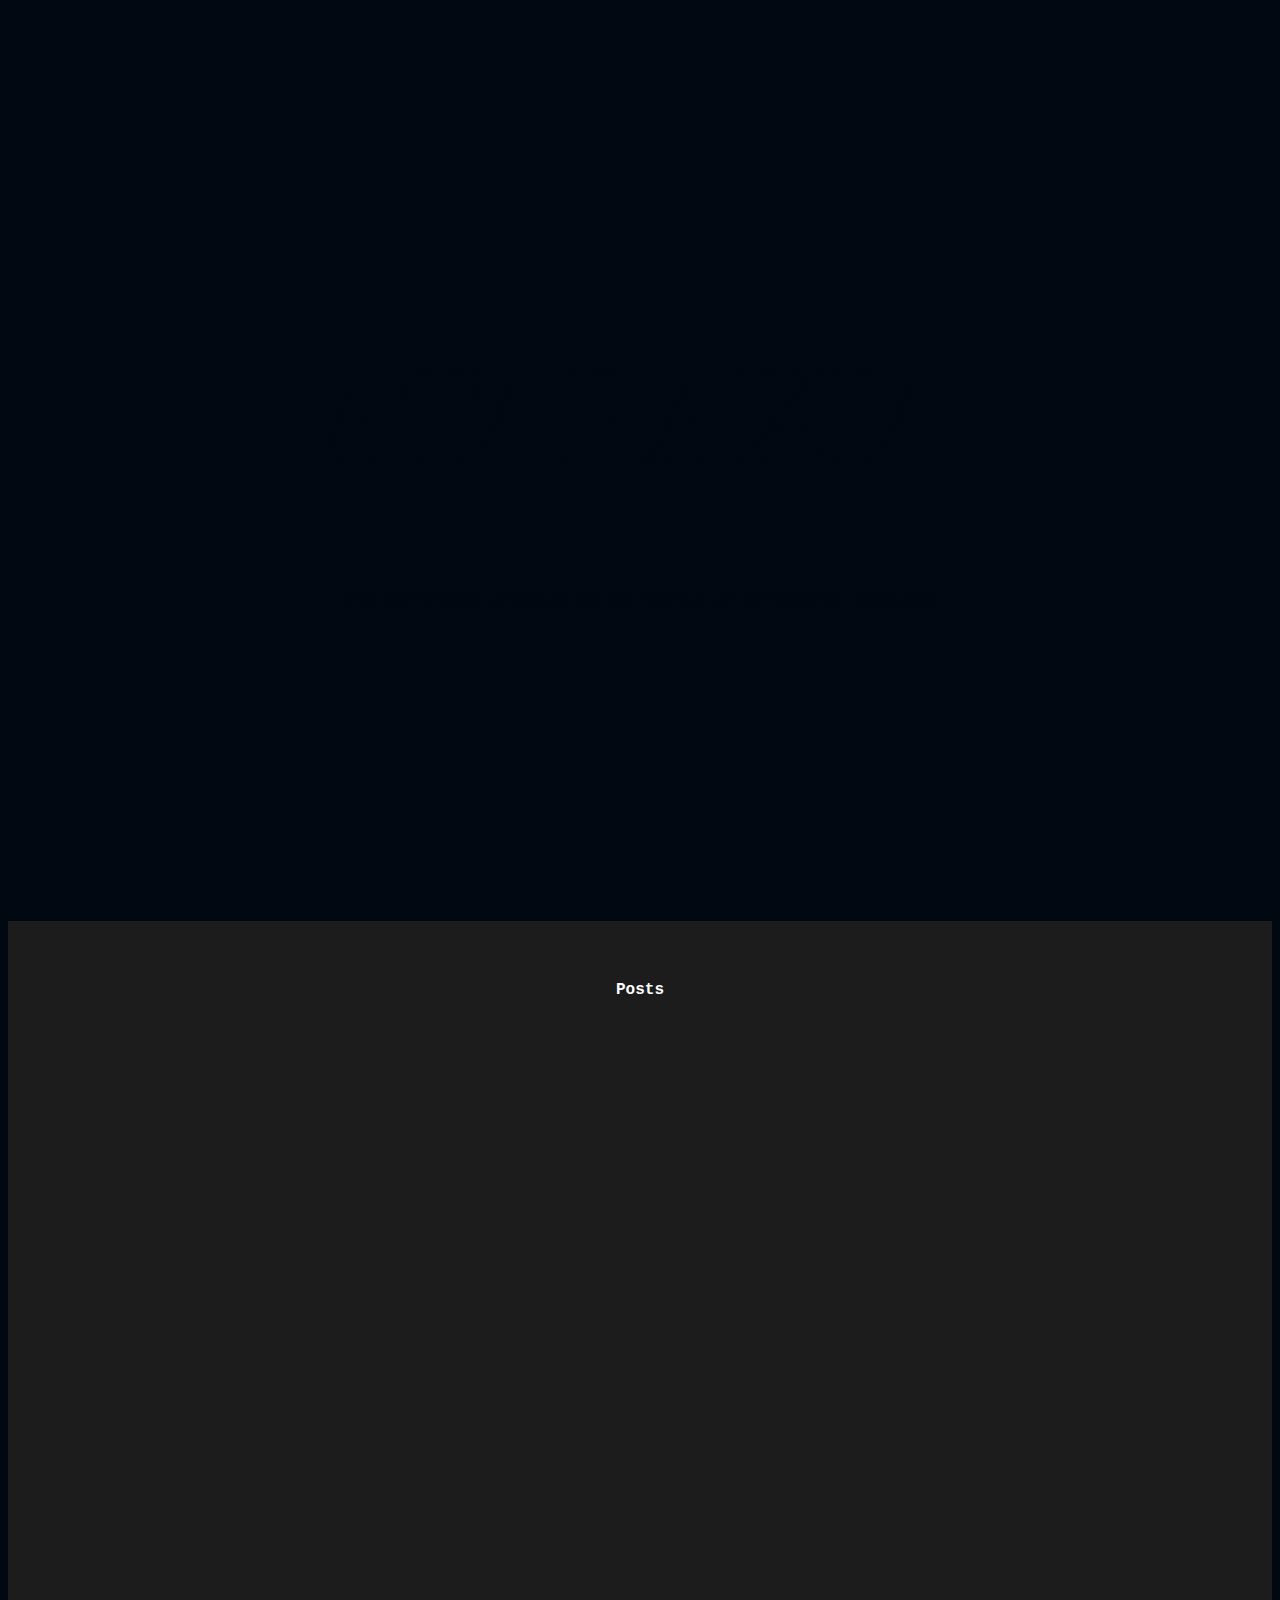
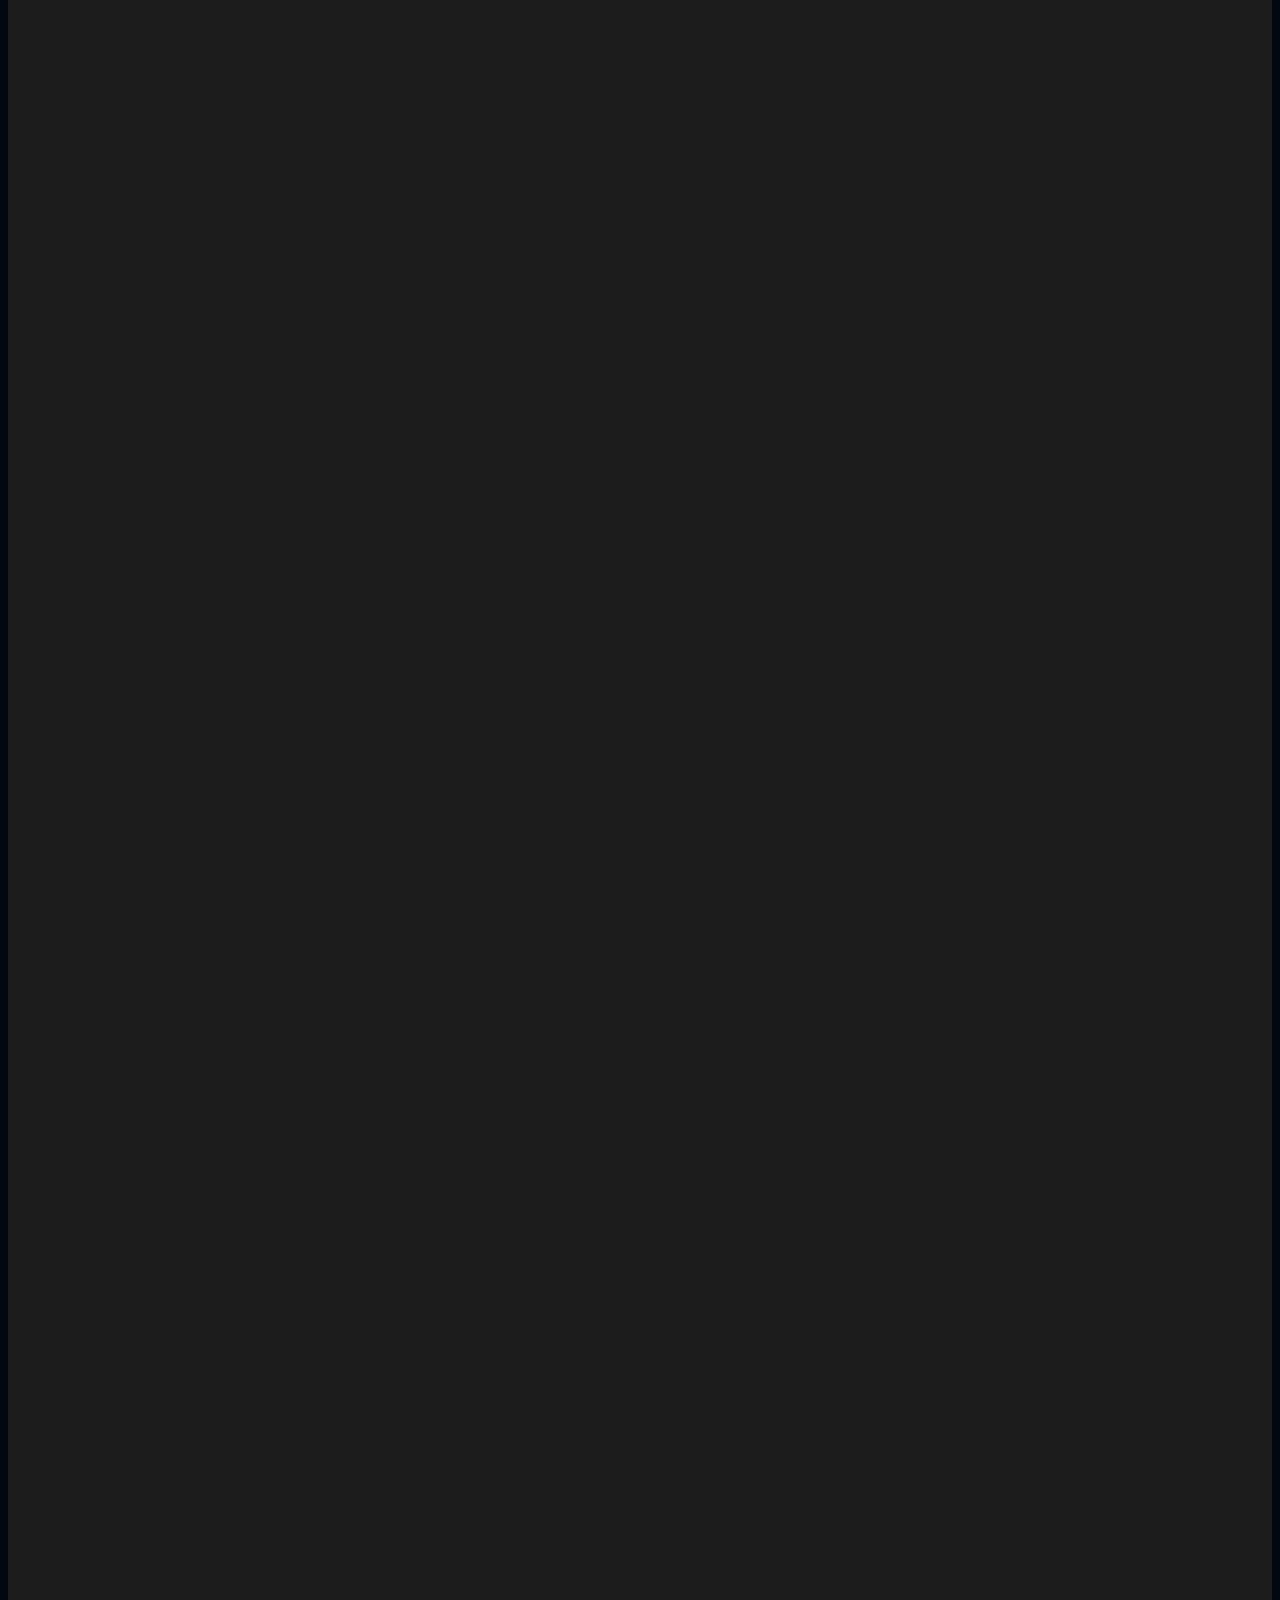
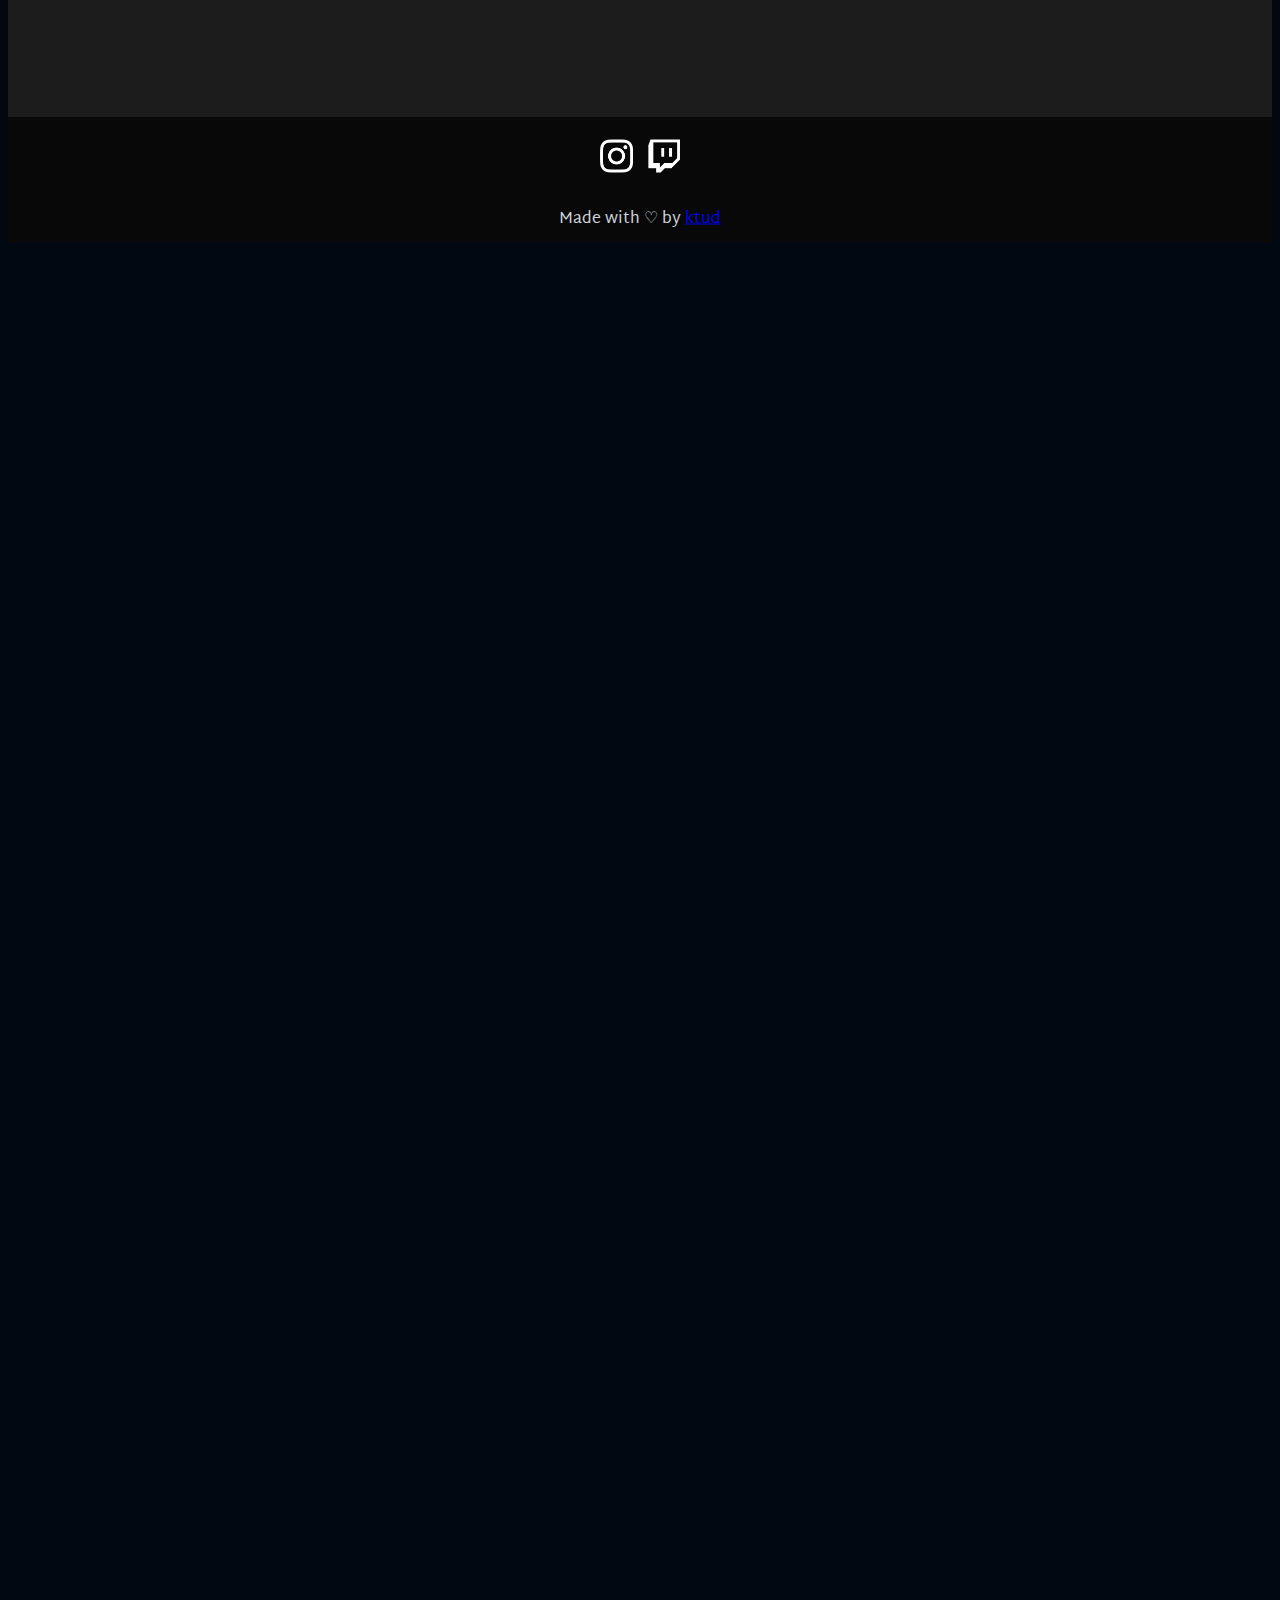
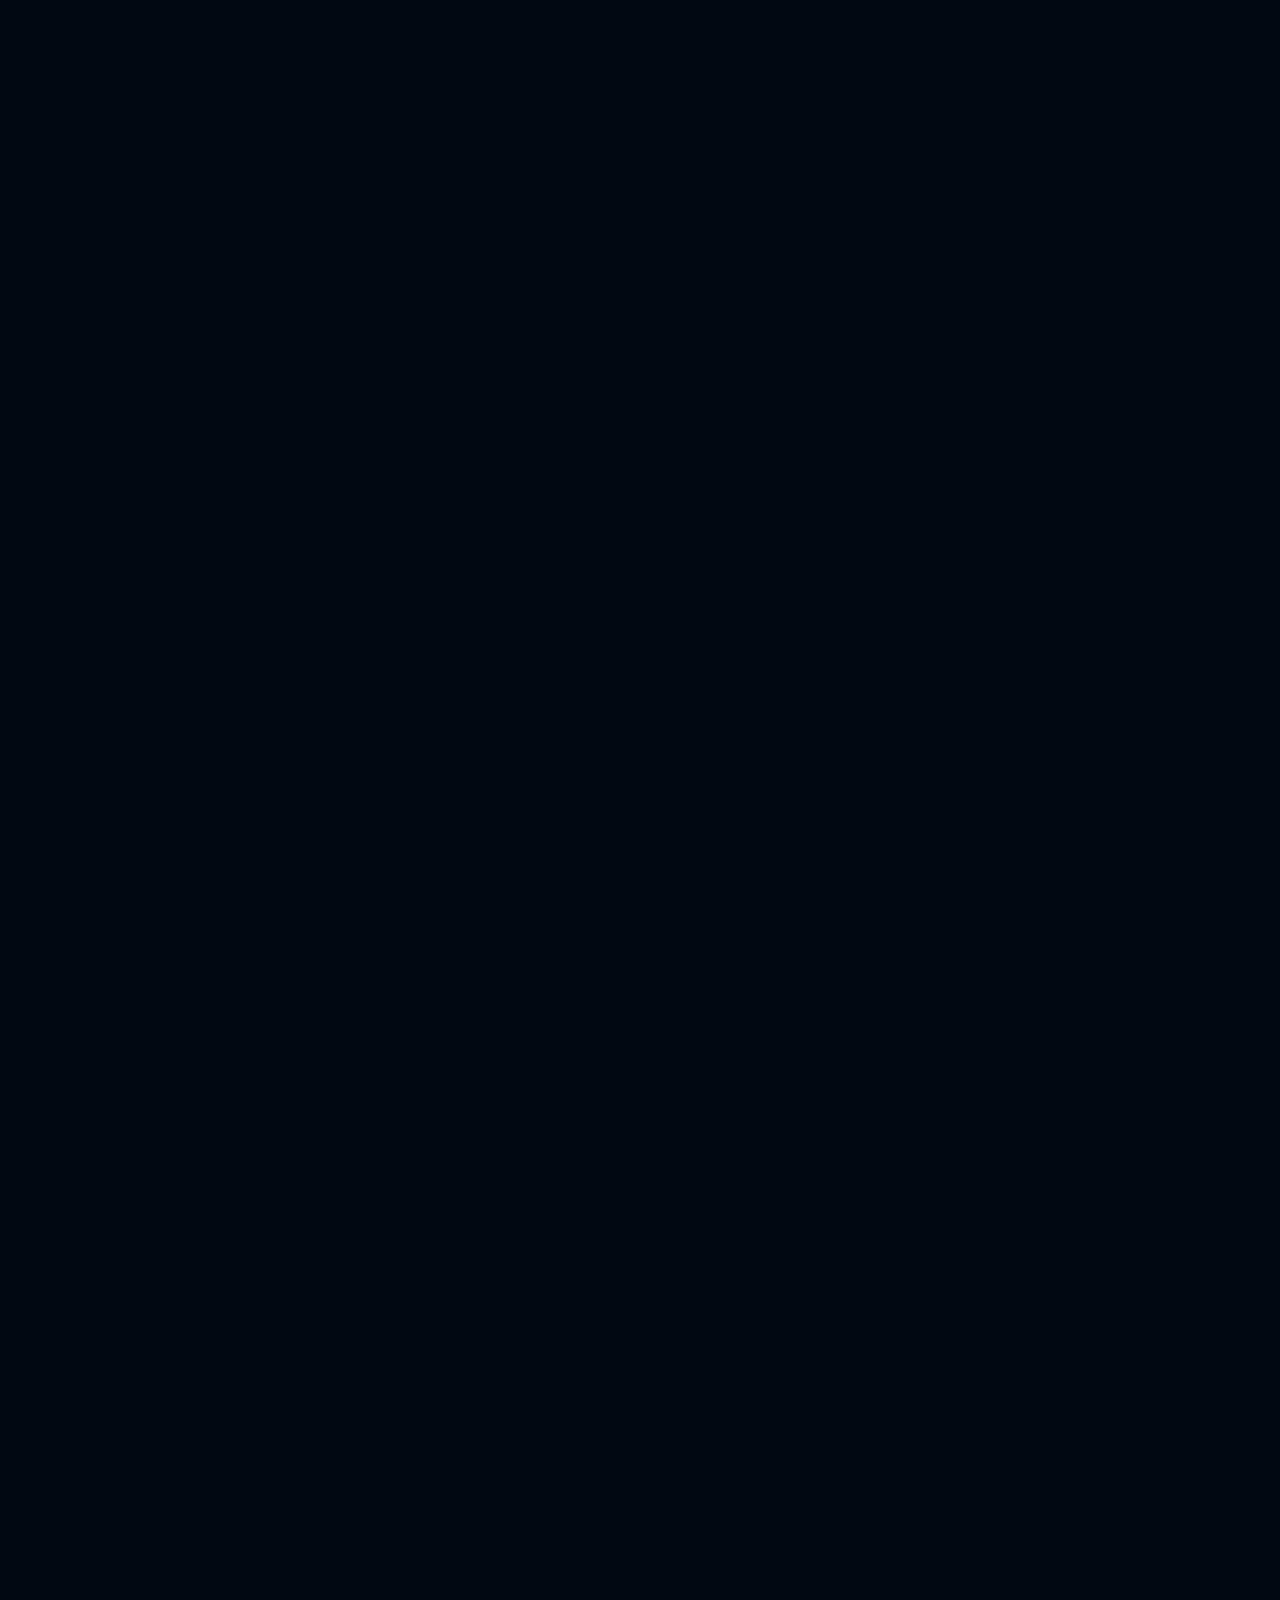
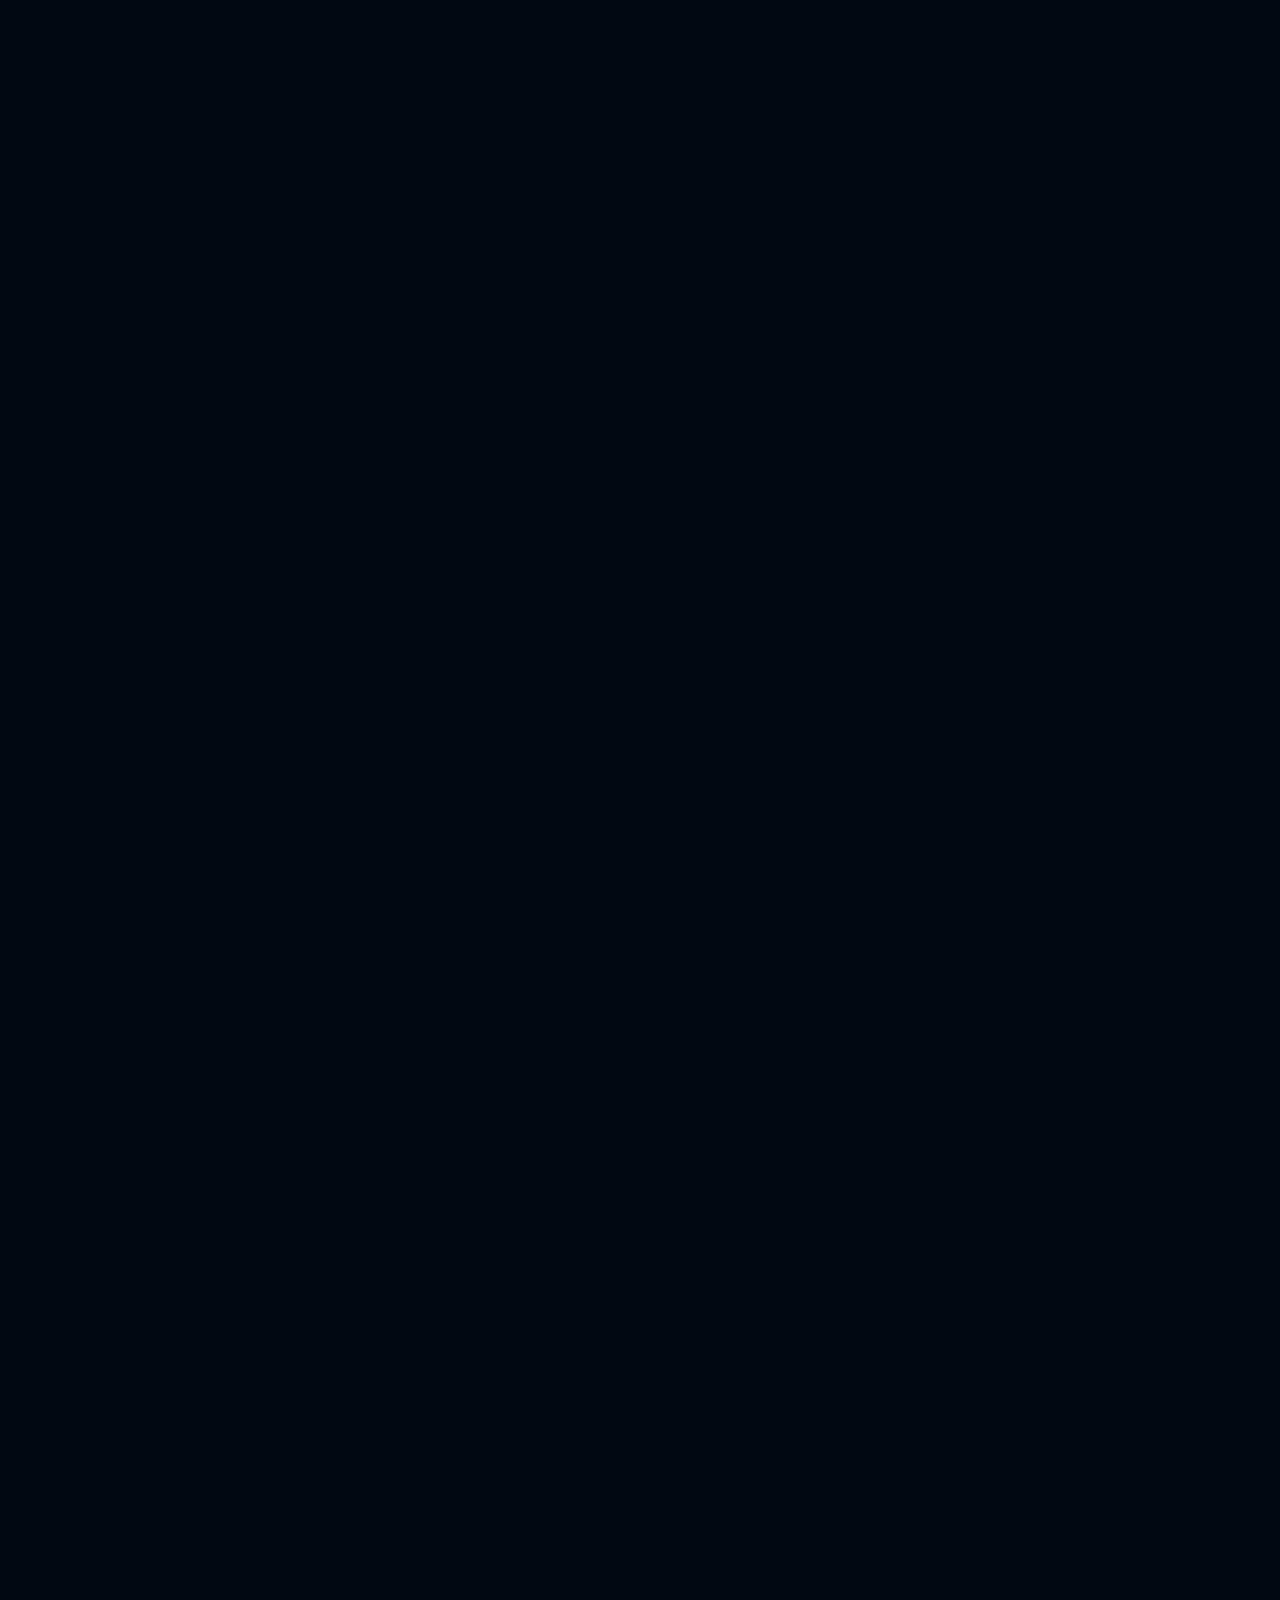
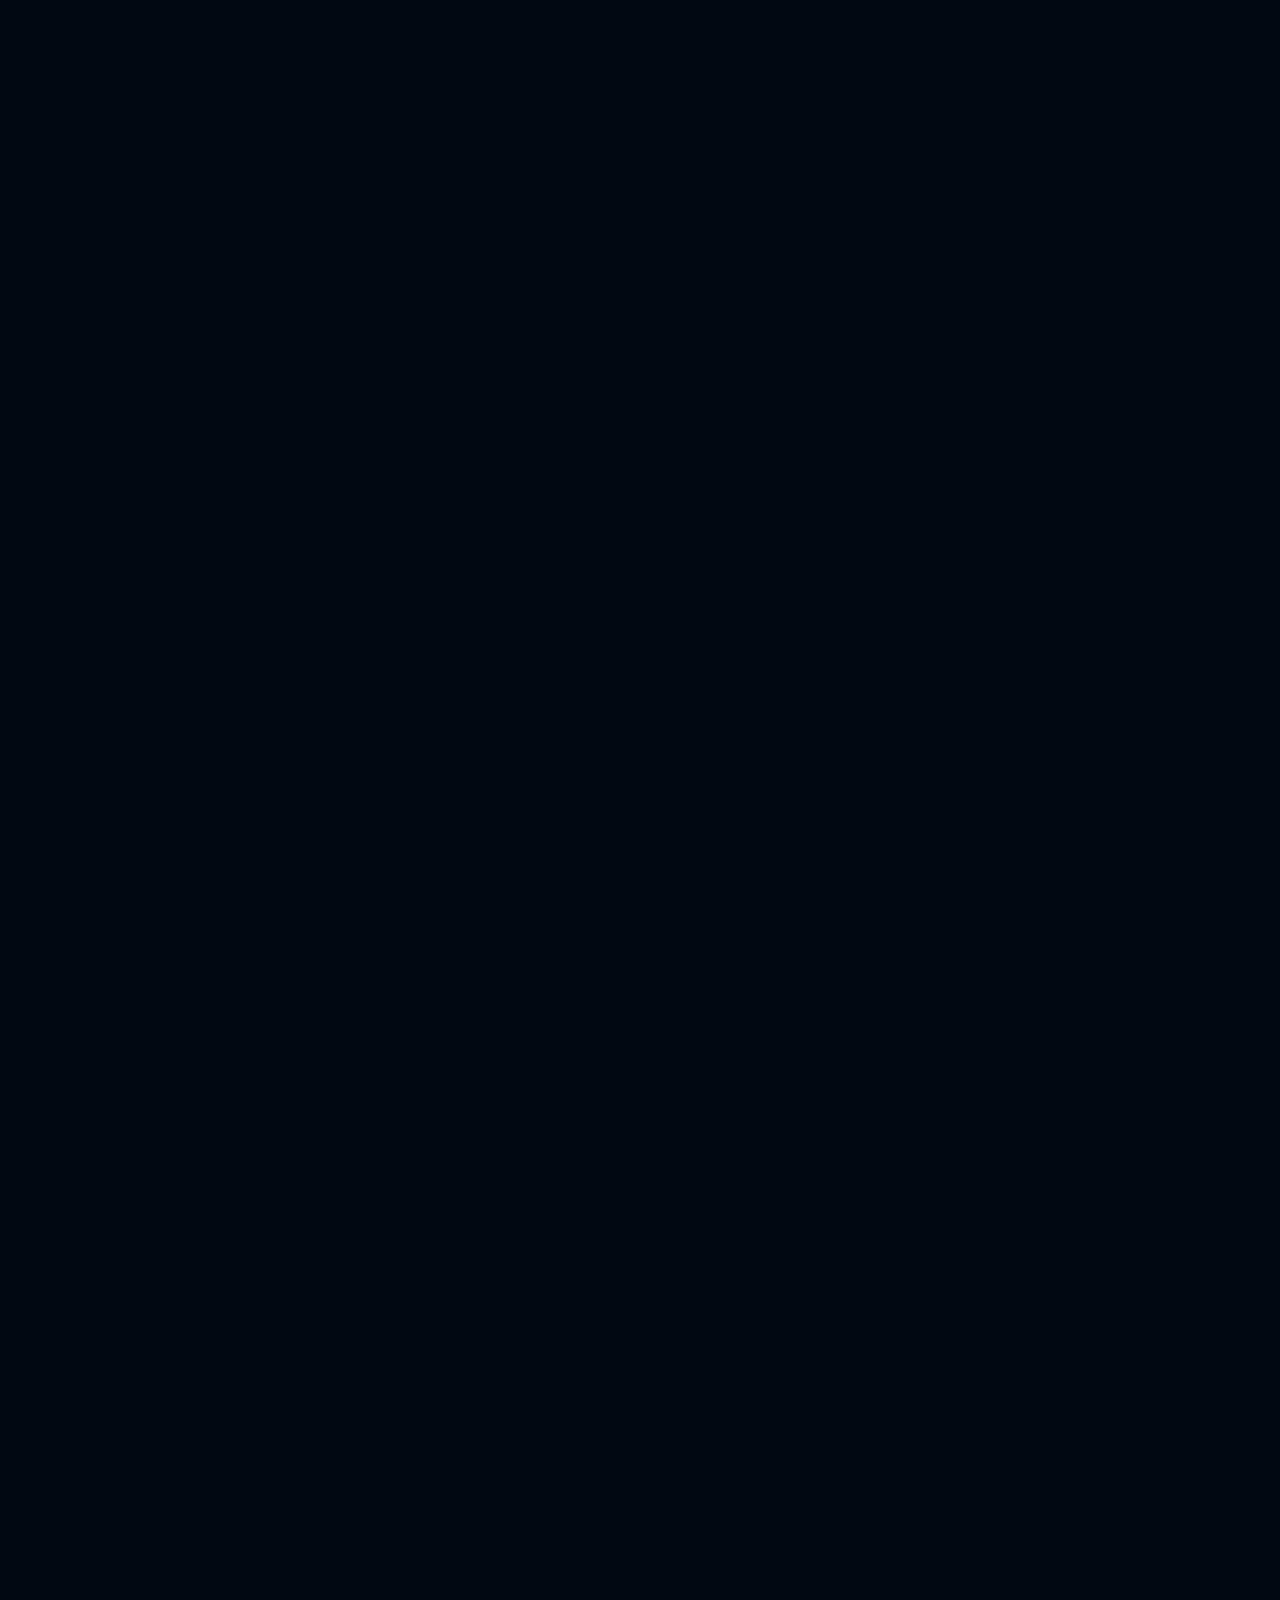
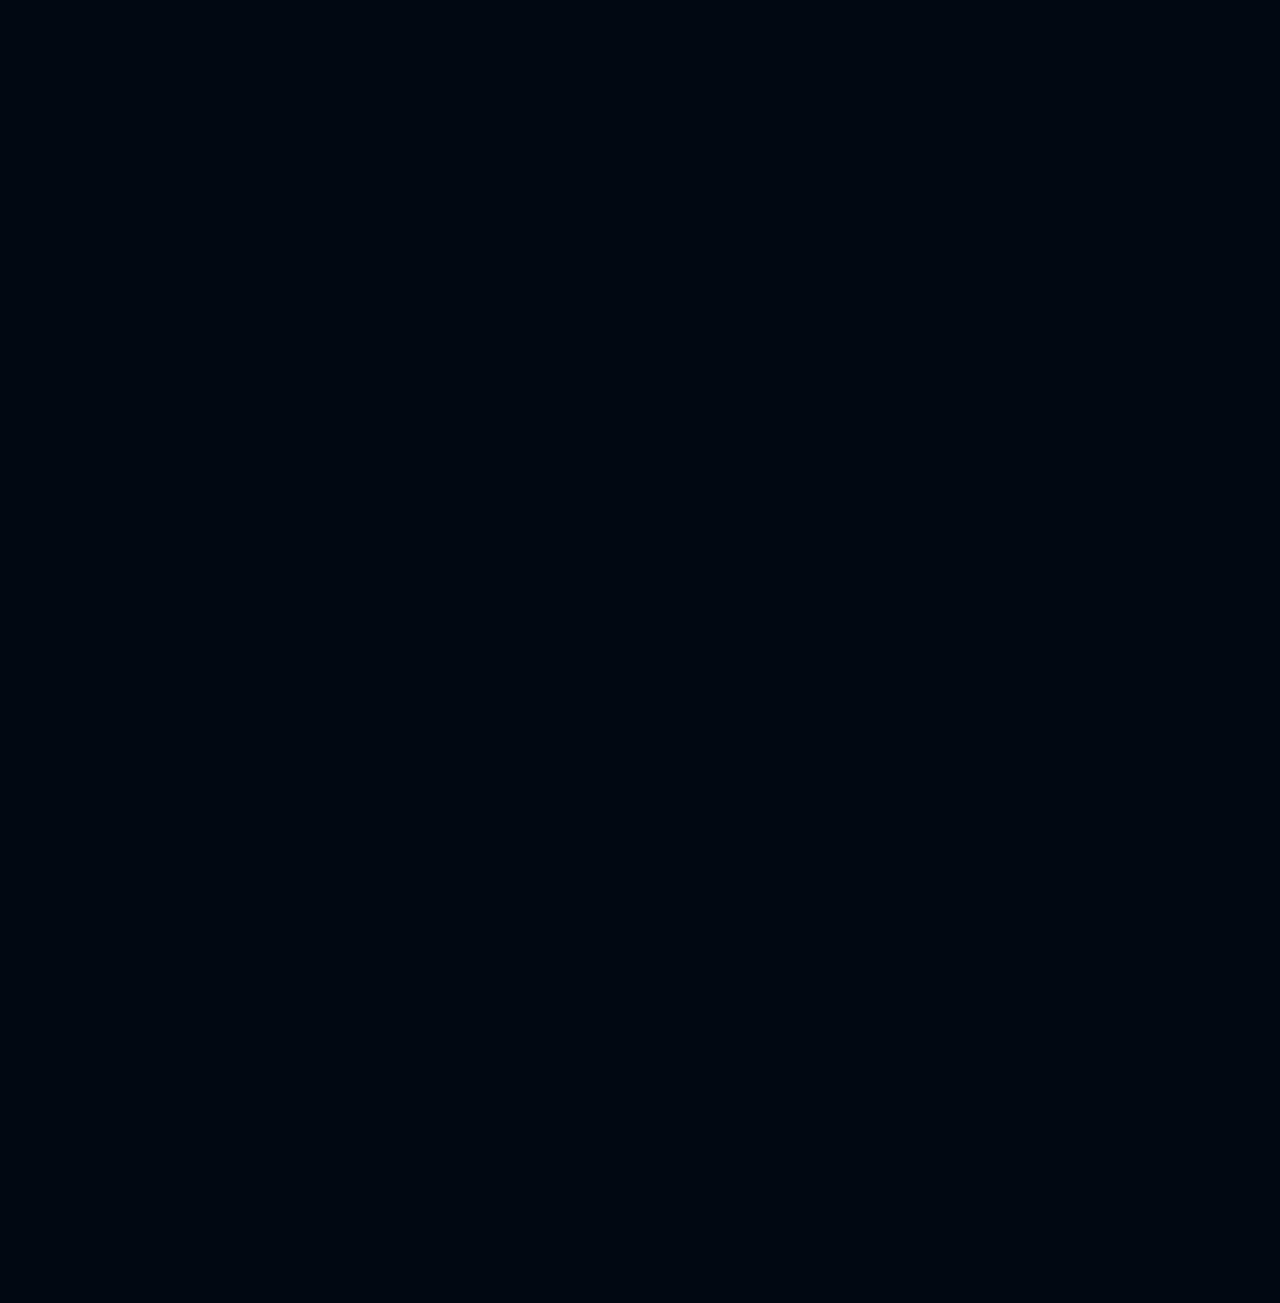
==== commit 6dc77d20: "linked the write css file to the index.html, crisis averted" ====
--- a/index.html
+++ b/index.html
@@ -8,7 +8,7 @@
         <link href="https://cdn.jsdelivr.net/npm/bootstrap@5.0.0-beta3/dist/css/bootstrap.min.css" rel="stylesheet" integrity="sha384-eOJMYsd53ii+scO/bJGFsiCZc+5NDVN2yr8+0RDqr0Ql0h+rP48ckxlpbzKgwra6" crossorigin="anonymous"> <!--bootstrap-->
         <script src="https://cdn.jsdelivr.net/npm/bootstrap@5.0.0-beta3/dist/js/bootstrap.bundle.min.js" integrity="sha384-JEW9xMcG8R+pH31jmWH6WWP0WintQrMb4s7ZOdauHnUtxwoG2vI5DkLtS3qm9Ekf" crossorigin="anonymous"></script><!--bootstrap-->
         
-        <link rel="stylesheet" href="styles/style_main_new.css">
+        <link rel="stylesheet" href="styles/style_main.css">
         <link href="https://unpkg.com/aos@2.3.1/dist/aos.css" rel="stylesheet"> <!--aos-->
         <script src="https://unpkg.com/aos@2.3.1/dist/aos.js"></script> <!--aos-->
         <link rel="preconnect" href="https://fonts.gstatic.com"> <!--fonts-->
--- a/styles/style_main.css
+++ b/styles/style_main.css
@@ -0,0 +1,459 @@
+
+html{
+    scroll-behavior: smooth;
+    
+}
+
+body{
+    background-color: #010812;
+}
+
+
+
+
+
+.welcome_panel{
+    
+    height: 100vh;
+    position: relative;
+    z-index: 1;
+}
+
+
+#background_video { 
+    
+    /* trying paralax */
+    background-attachment: fixed;
+    background-repeat: no-repeat;
+    position: fixed;
+    z-index: -100;
+    opacity: 0;
+
+
+    /* Set rules to fill background */
+    min-height: 100%;
+    min-width: 100%;
+
+    /* Set up positioning */
+    top: 0;
+    left: 0;
+}
+
+
+/* @keyframes fadeIn {
+    from {
+        opacity: 0;
+    }
+
+    to {
+        opacity: 1;
+    }
+} */
+
+.title_content{
+    position: relative;
+    /* margin-top: 40vh; */
+    padding-top: 25vh;
+    left: 0;
+    /* font-family: 'Nanum Myeongjo', serif; */
+    font-family: 'Playfair Display', serif;
+    text-align: center;
+}
+
+#title{
+    font-size: 130px;
+    /* margin-bottom: -10px; */
+    
+}
+
+#noun_content{
+    font-family: 'Martel Sans', sans-serif;
+    /* font-family: 'Open Sans Condensed', sans-serif; */
+    font-size: 22px;
+}
+
+
+.title_content a{
+    color: #c5c6c7;
+}
+.title_content a:hover{
+    color: white;
+}
+
+.scroll_down{
+    font-family: 'Inconsolata', monospace;
+    font-size: 15px;
+    text-align: center;
+    margin-top: 30vh;
+    
+}
+.scroll_down a{
+    color: inherit;
+    text-decoration: none;
+}
+
+.arrow-down{
+    margin-top: -1.5vh;
+    position: relative;
+    width: 100%;
+    /* margin: 0 auto; */
+    text-align: center;
+    border-color: #c5c6c7;
+}
+
+.arrow-down::after{
+    content: "";
+    width: 20px;
+    height: 20px;
+    position: absolute;
+    margin: auto;
+    top: 0;
+    right: 0;
+    bottom: 0;
+    left: 0;
+    border-right: 2px solid;
+    border-bottom: 2px solid;
+    /* -webkit-transform: rotate(45deg); */
+    transform: rotate(45deg);
+    /* -webkit-animation: 3s arrow infinite ease; */
+    animation: 2s arrow infinite ease;
+    
+}
+
+@-webkit-keyframes arrow{
+    0%, 100% {
+        top: 55px;
+    }
+    50%{
+        top: 80px;
+    }
+}
+
+@keyframes arrow{
+    0%, 100% {
+        top: 55px;
+    }
+    50%{
+        top: 80px;
+    }
+}
+
+.body_content{
+    position: relative;
+    left: 0;
+    right: 0;
+    top: 0;
+    width: 100%;
+    background-color: #1D1C1D;
+    height: auto;
+    
+    z-index: 1;
+}
+
+.body_title{
+    font-family: 'Inconsolata', monospace;
+    font-size: 16px;
+    color: white;
+    text-align: center;
+    padding-top: 60px;
+    padding-bottom: 60px;
+    
+}
+
+.body_content p{
+    position: relative;
+    text-align:center; 
+}
+
+
+.card-body{
+    text-align:center;
+    color: #010812;
+    background-color: #424343;
+    /* opacity: 0.5; */
+}
+
+.card-body .card-subtitle{
+    font-family: 'Inconsolata', monospace;
+    color: #A5A5A4;
+    padding-bottom: 5px;
+    
+
+
+}
+.card-body h5{
+    font-family: 'Playfair Display', serif;
+    font-weight:bolder;
+    font-size: 40px;
+    
+}
+
+.card-body p{
+    font-family: 'Martel Sans', sans-serif;
+    font-size: 17px;
+    
+} 
+
+
+
+
+ .date-and-img{
+    position:relative;
+    text-align: center;
+    font-family: 'Playfair Display', serif;
+    color: white;
+}
+.date-and-img img{
+    opacity: 0.4;
+}
+
+.date-and-img .card_title{
+    position: absolute;
+    top: 0;
+    left: 0;
+    right: 0;
+    bottom: 0;
+    /* to center */
+    display: flex;
+    justify-content: center;
+    align-items: center;
+
+    font-size: 40px;
+}
+
+.date-and-img .read_indication{
+    position: absolute;
+    top: 60%;
+    left: 0;
+    right: 0;
+    bottom: 0;
+    font-family: 'Martel Sans', sans-serif;
+    /* font-family: 'Open Sans Condensed', sans-serif; */
+    font-size: 10px;
+
+} 
+
+
+/* .date:hover{
+    color: #b4a5a5;
+} */
+
+
+.posts_flexbox{
+    flex-wrap: wrap;
+    display: flex;
+    justify-content: center;
+    align-items: center;
+    margin-left: 10%;
+    margin-right: 10%;
+}
+
+ .posts_flexbox .card {
+    margin: 0 30px 60px 30px;
+    transition: transform .05s;
+    background-color: #141414;
+    
+} 
+
+.posts_flexbox a{
+    text-decoration: none;
+    color: inherit;
+}
+
+
+.posts_flexbox .card:hover {
+    transform: scale(1.1);
+    background-color: #858584;
+}
+
+.posts_flexbox .card:hover > .date-and-img p{
+    color: #010812;
+}
+.posts_flexbox .card:hover > .card-body{
+    background-color: #858584;
+}
+
+.posts_flexbox .card:hover > .card-body .card-subtitle{
+    color: #1D1C1D;
+}
+
+
+.closing-space{
+    position: relative;
+    height: 120px;
+    text-align: center;
+    color: #cdd4db;
+}
+
+.closing-space p{
+    position: absolute;
+    top: 40%;
+    left: 50%;
+    transform: translate(-50%, -50%);
+}
+
+
+
+
+
+.footer_panel{
+    position: relative;
+    height: 125px;
+    left: 0;
+    right: 0;
+    background-color: #080808;
+    z-index: 1;
+    text-align:center; 
+    
+}
+
+.footer_contents p{
+    font-family: 'Martel Sans', sans-serif;
+    color:#cdd4db;
+    margin-bottom: -10px;
+    padding-top: 7px;
+}
+
+.footer_contents img{
+    position: relative;
+    /* top: 25%; */
+    height: 33px;
+    width: 33px;
+    padding: 5px;
+}
+
+.footer_contents{
+    position: absolute;
+    top: 50%;
+    left: 50%;
+    transform: translate(-50%, -50%);
+
+}
+
+
+
+
+
+
+
+
+/* ---------iPhone X & Galaxy S9---------- */
+
+@media (max-width: 414px){ 
+        #background_video { 
+    
+            /* trying paralax */
+            background-attachment: fixed;
+            background-repeat: no-repeat;
+            position: fixed;
+            z-index: -100;
+            opacity: 0;
+        
+        
+            /* Set rules to fill background */
+            min-width: 100%;
+            height: 100vh;
+            
+        
+            /* Set up positioning */
+            top: 0;
+            left: -80vh;
+        }
+
+        
+
+
+        .title_content{
+            padding-top: 23vh;
+        }
+        #title{
+            font-size: 70px;
+            margin-bottom: -20px;
+        }
+        
+        #noun_content{
+            margin-top: 30px;
+            font-family: 'Martel Sans', sans-serif;
+            font-size: 13px;
+        }
+
+        .scroll_down{
+            font-size: 15px;
+            text-align: center;
+            margin-top: 30vh;
+            
+        }
+        
+        .scroll_down a{
+            color: inherit;
+            text-decoration: none;
+        }
+
+        .arrow-down{
+            margin-top: -1.5vh;
+            position: relative;
+            width: 100%;
+            /* margin: 0 auto; */
+            text-align: center;
+            border-color: #b4a5a5;
+        }
+        
+        .arrow-down::after{
+            content: "";
+            width: 20px;
+            height: 20px;
+            position: absolute;
+            margin: auto;
+            top: 0;
+            right: 0;
+            bottom: 0;
+            left: 0;
+            border-right: 2px solid;
+            border-bottom: 2px solid;
+            /* -webkit-transform: rotate(45deg); */
+            transform: rotate(45deg);
+            /* -webkit-animation: 3s arrow infinite ease; */
+            animation: 2s arrow infinite ease;
+            
+        }
+        
+        .body_title{
+            font-size: 15px;
+        }
+
+        .body_content p{
+            font-size: 15px;
+        }
+
+
+        .card-body h5{
+            font-size: 30px;
+        }
+        
+        .card-body p{
+            font-family: 'Martel Sans', sans-serif;
+            font-size: 14px;
+        }
+
+        .date-and-img p{
+            font-size: 75px;
+        }
+
+        .footer_panel img{
+            height: 30px;
+            width: 30px;
+            padding: 5px;
+        }
+
+        .footer_panel p{
+            font-size: 18px;
+        }
+
+        .footer_contents{
+            margin-top: -15px;
+        }
+    }
+
+
+
+
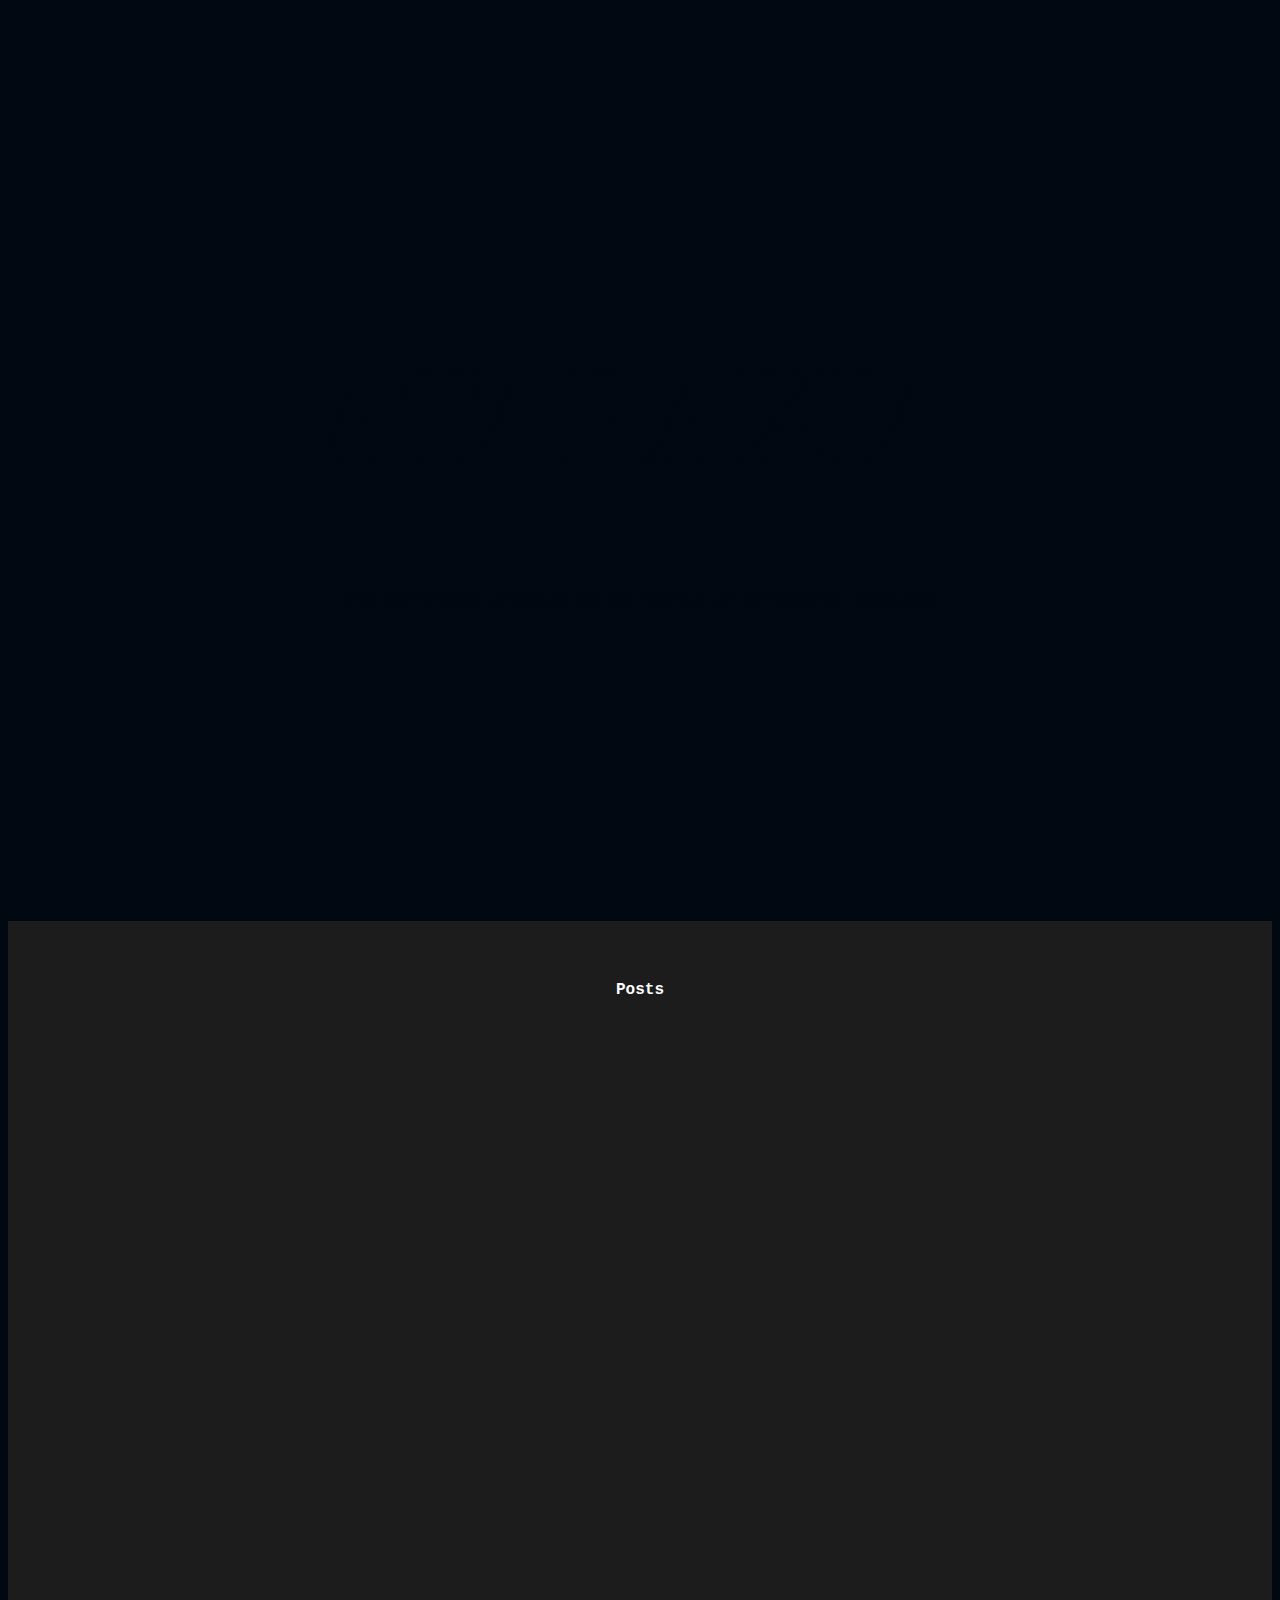
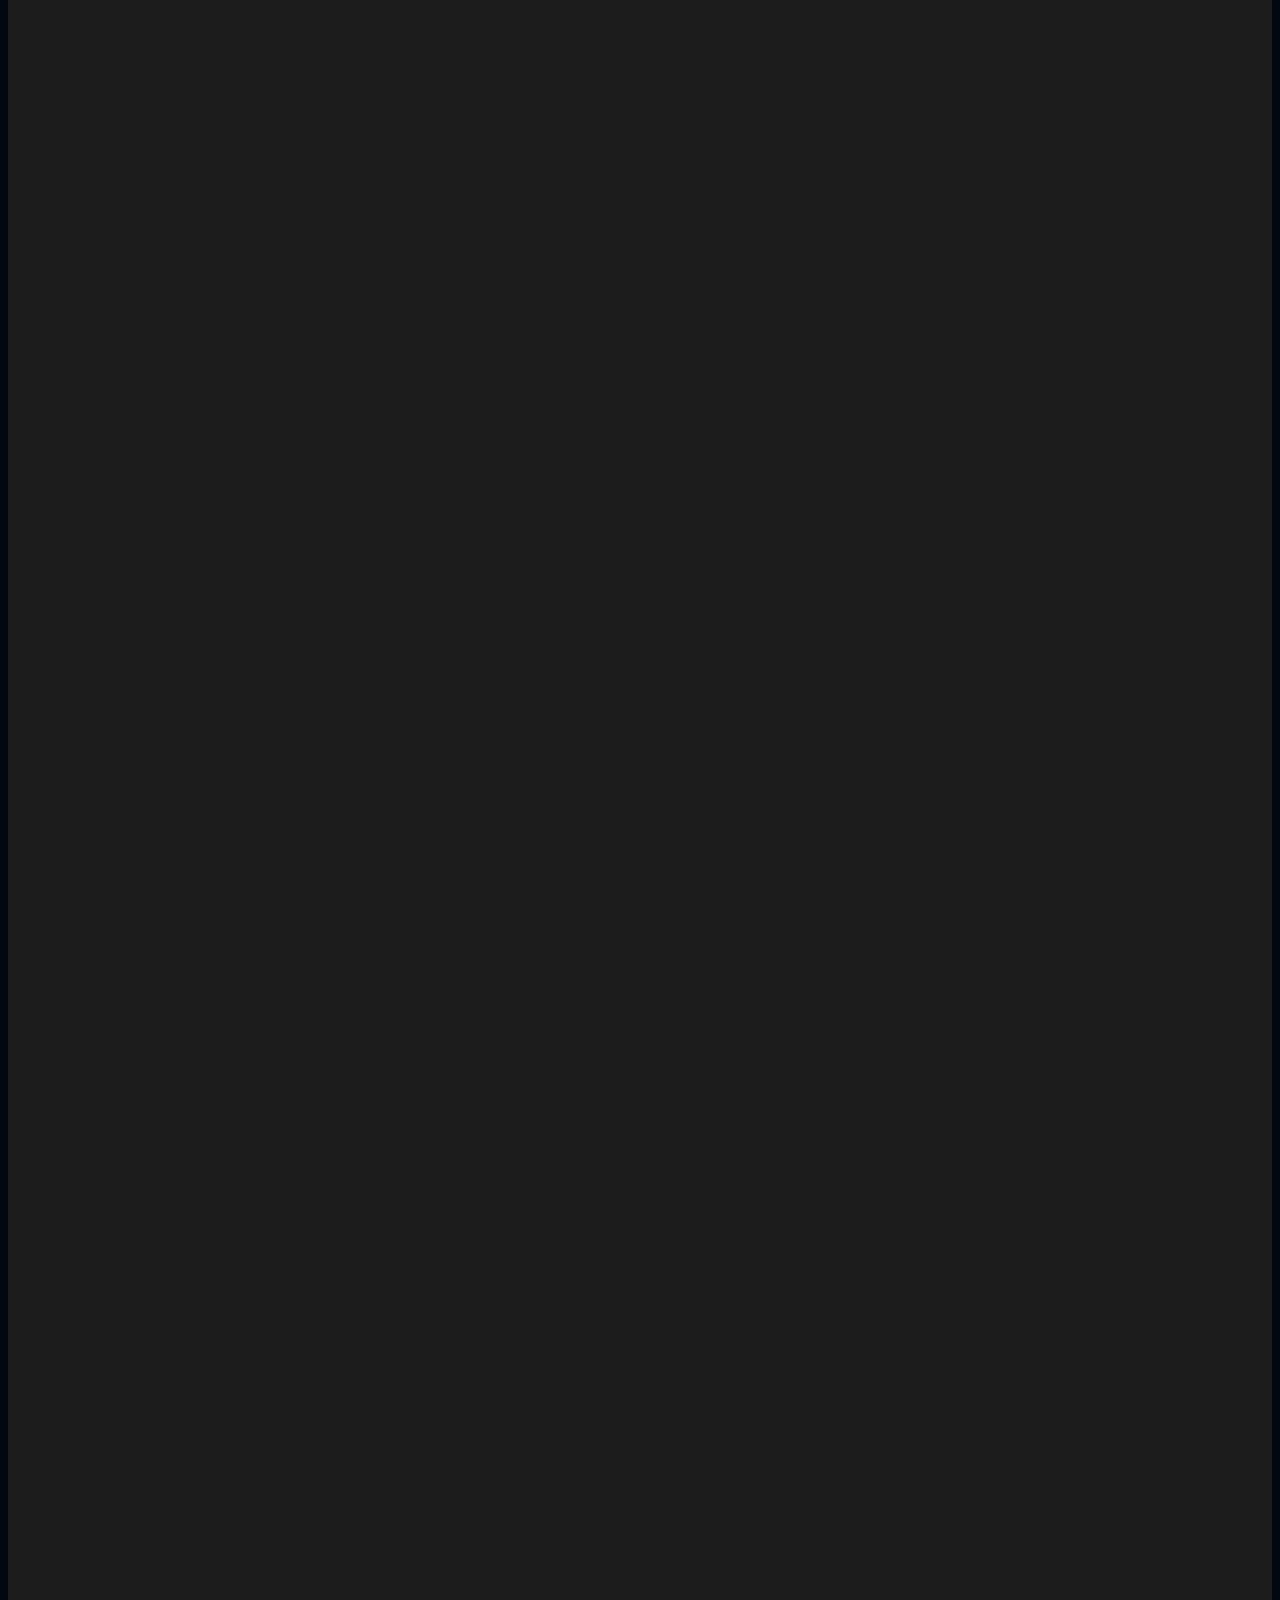
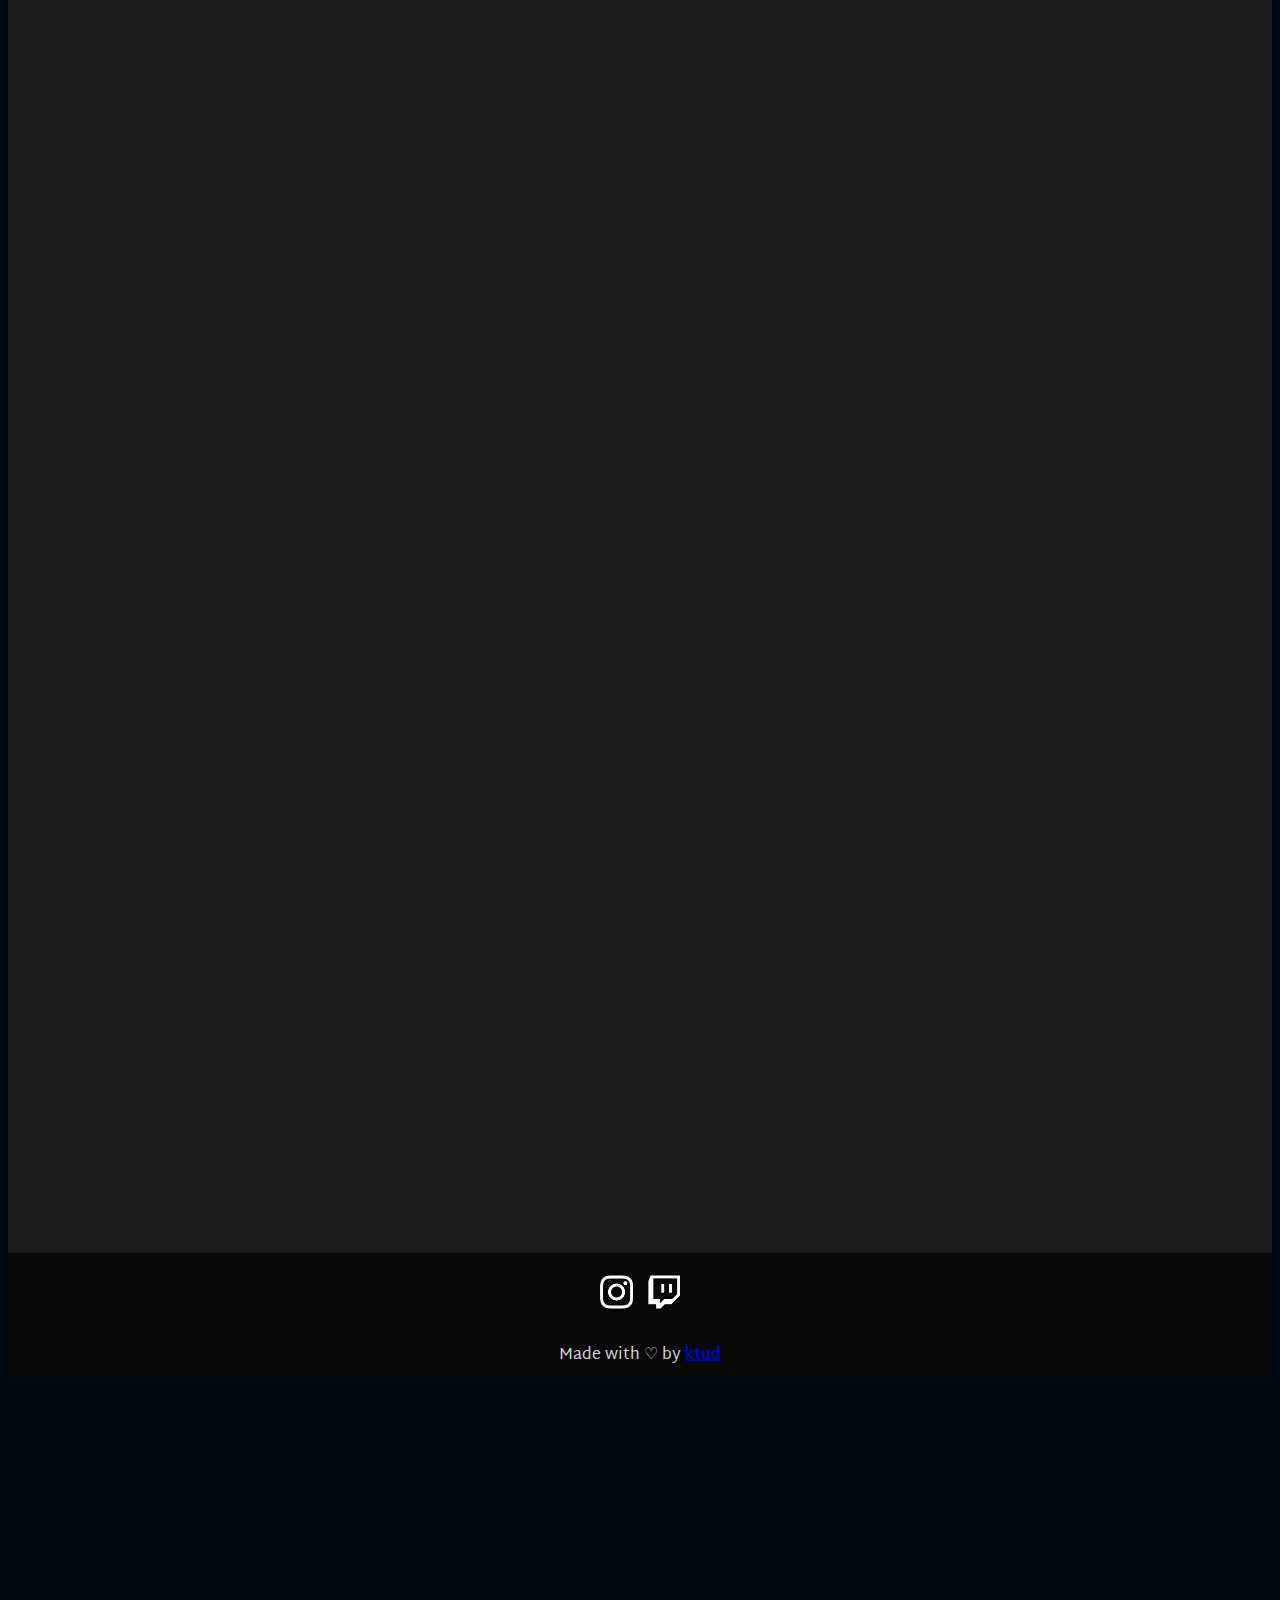
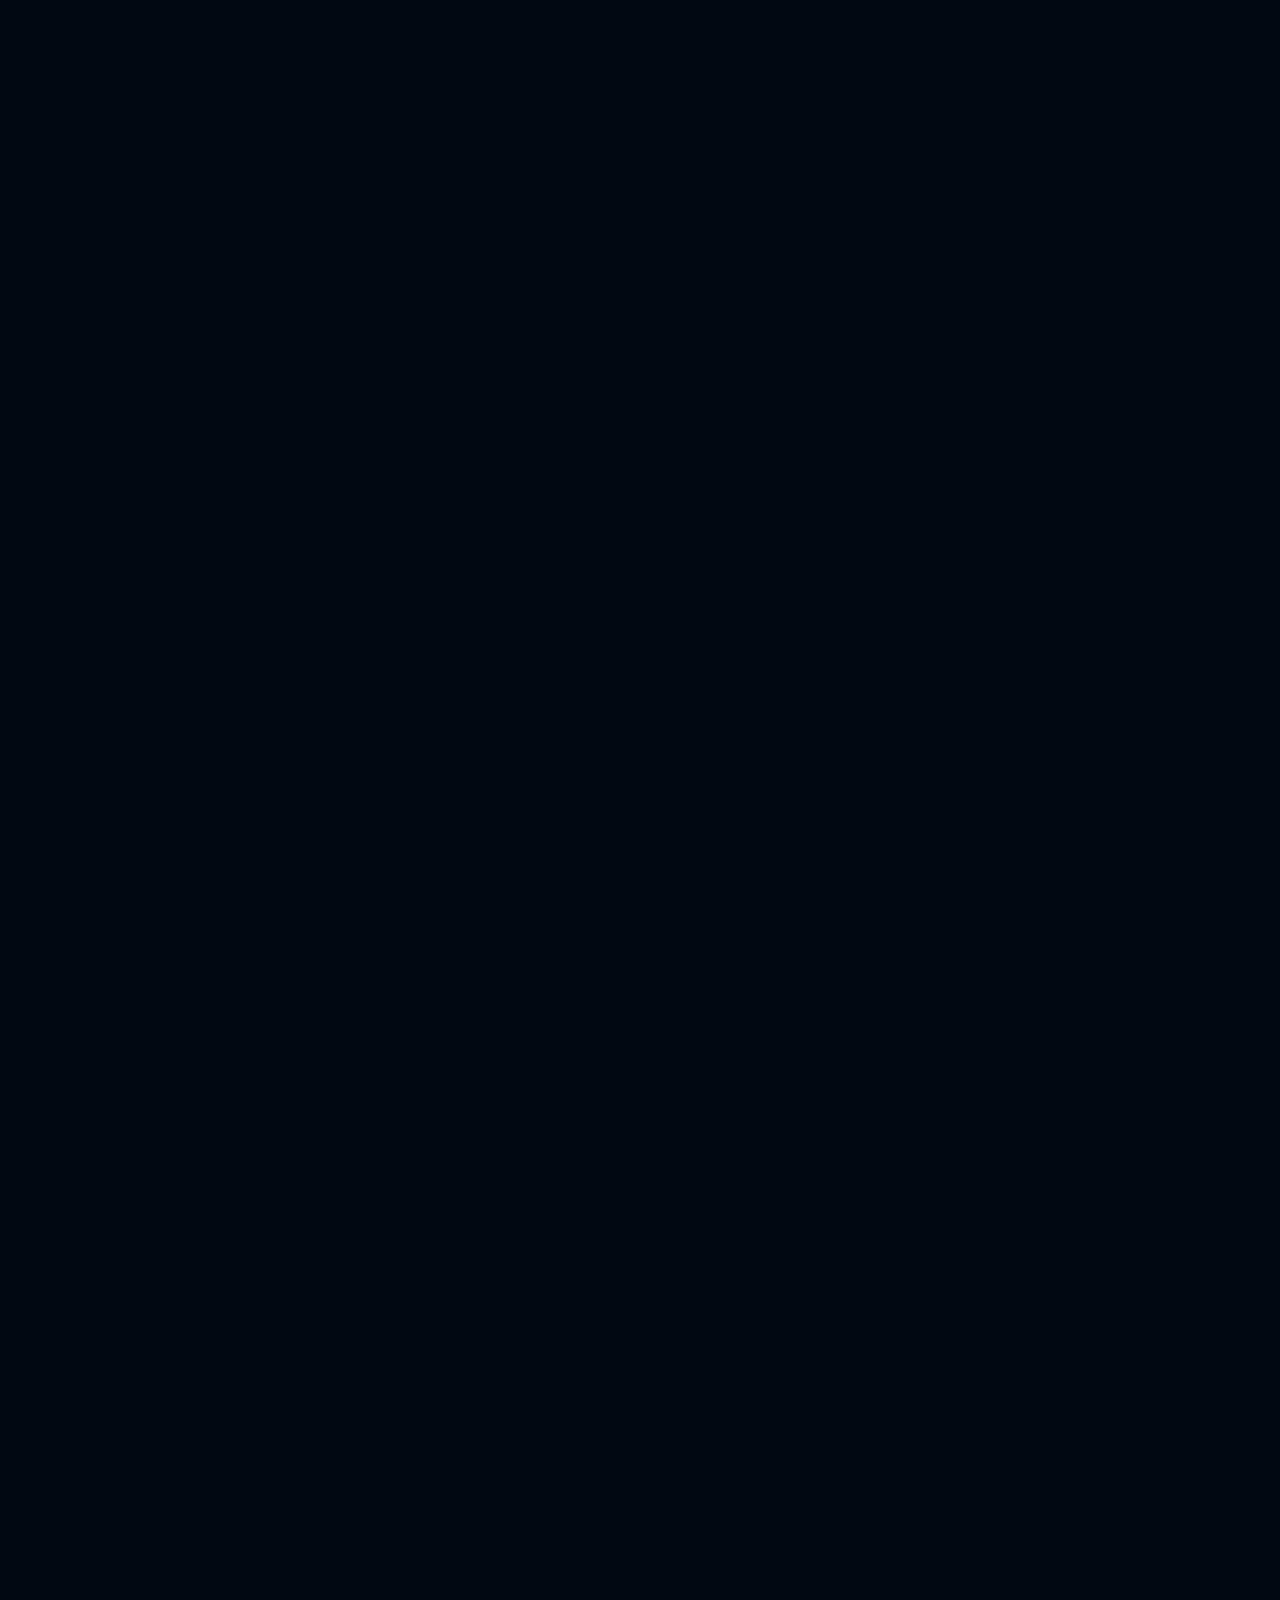
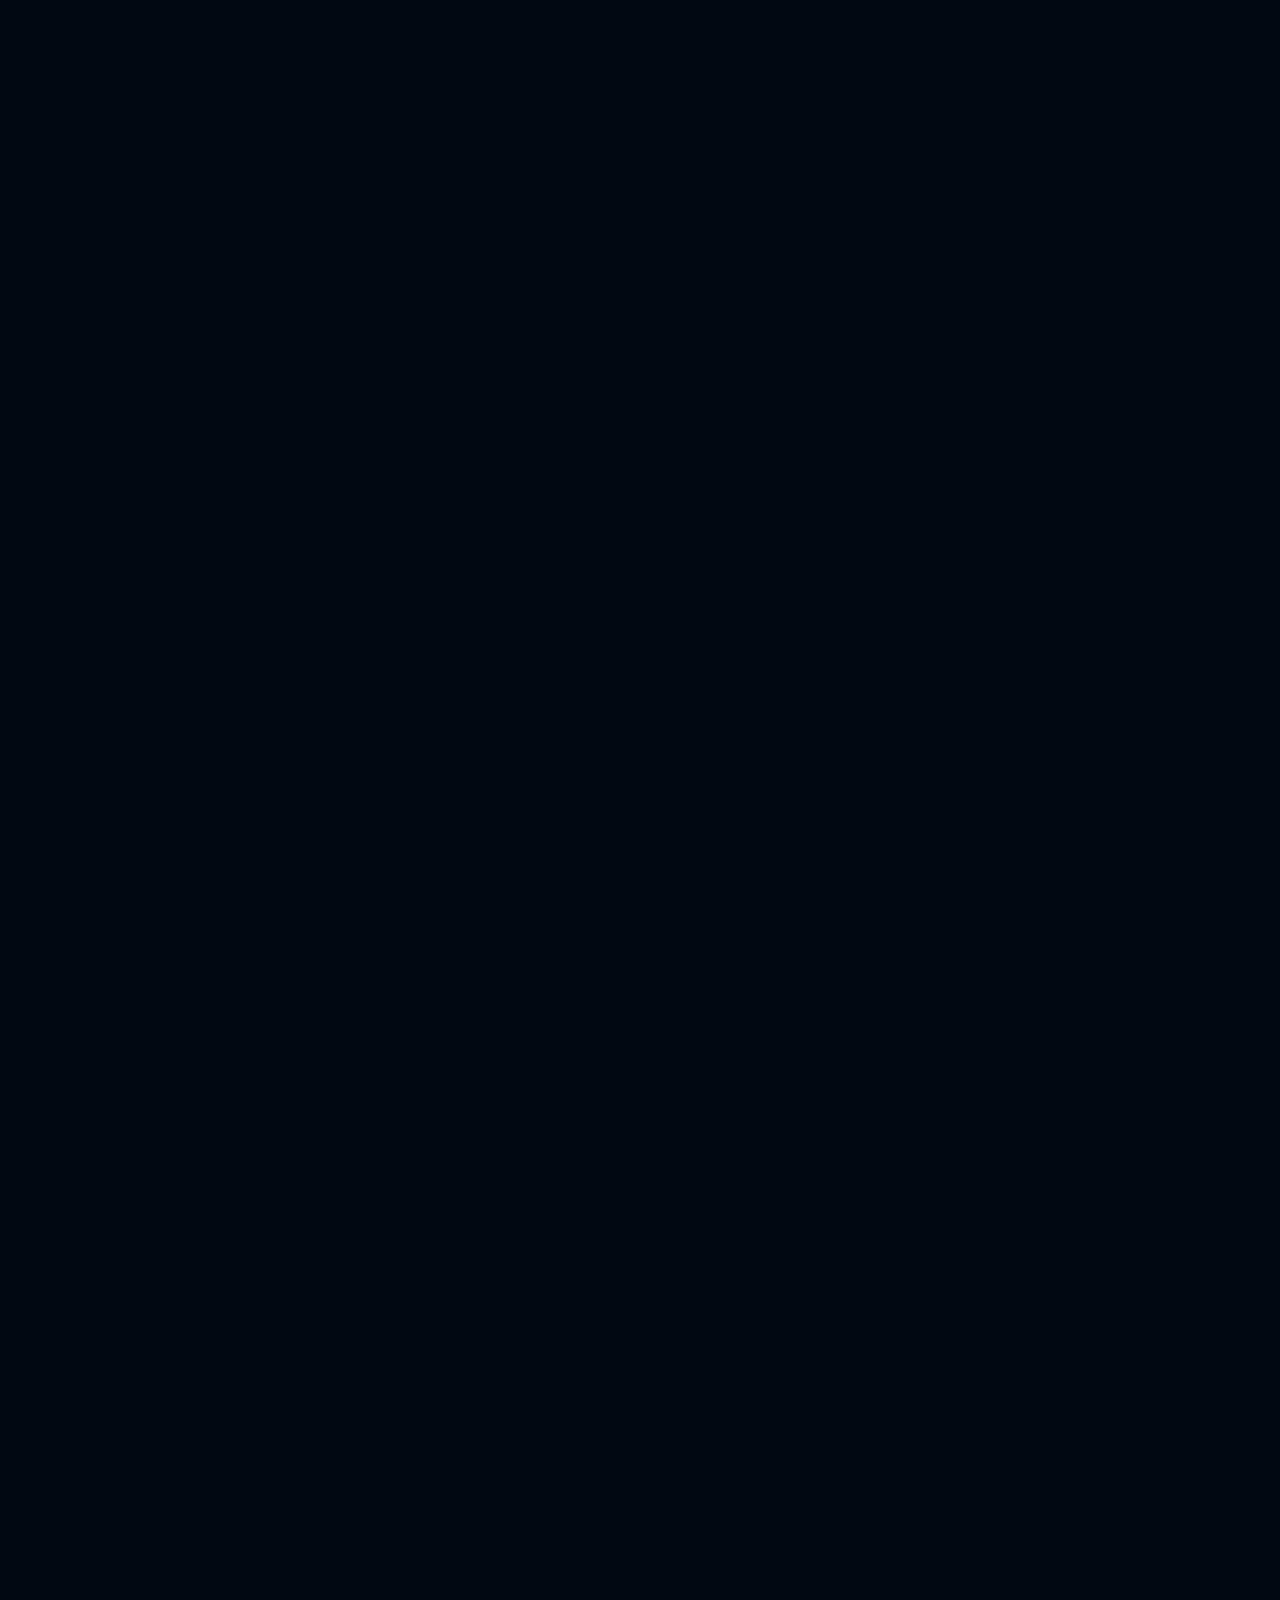
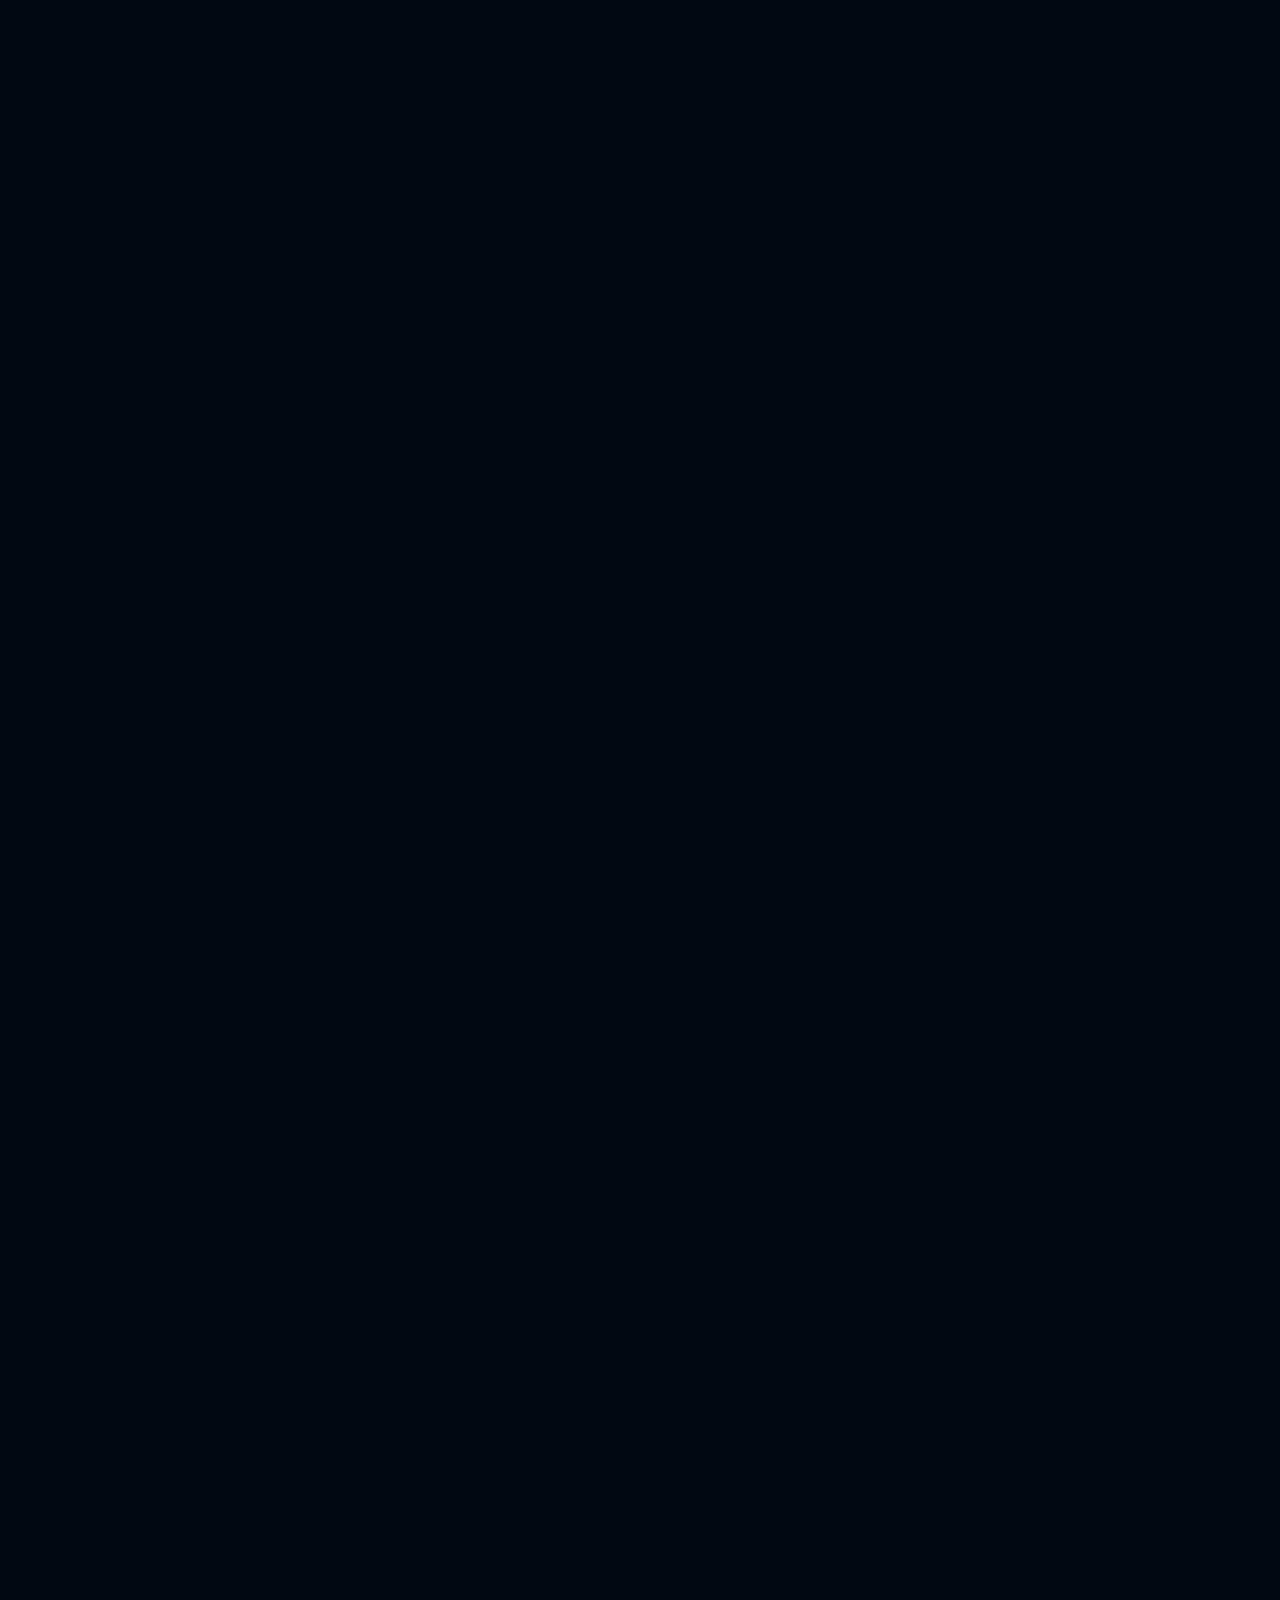
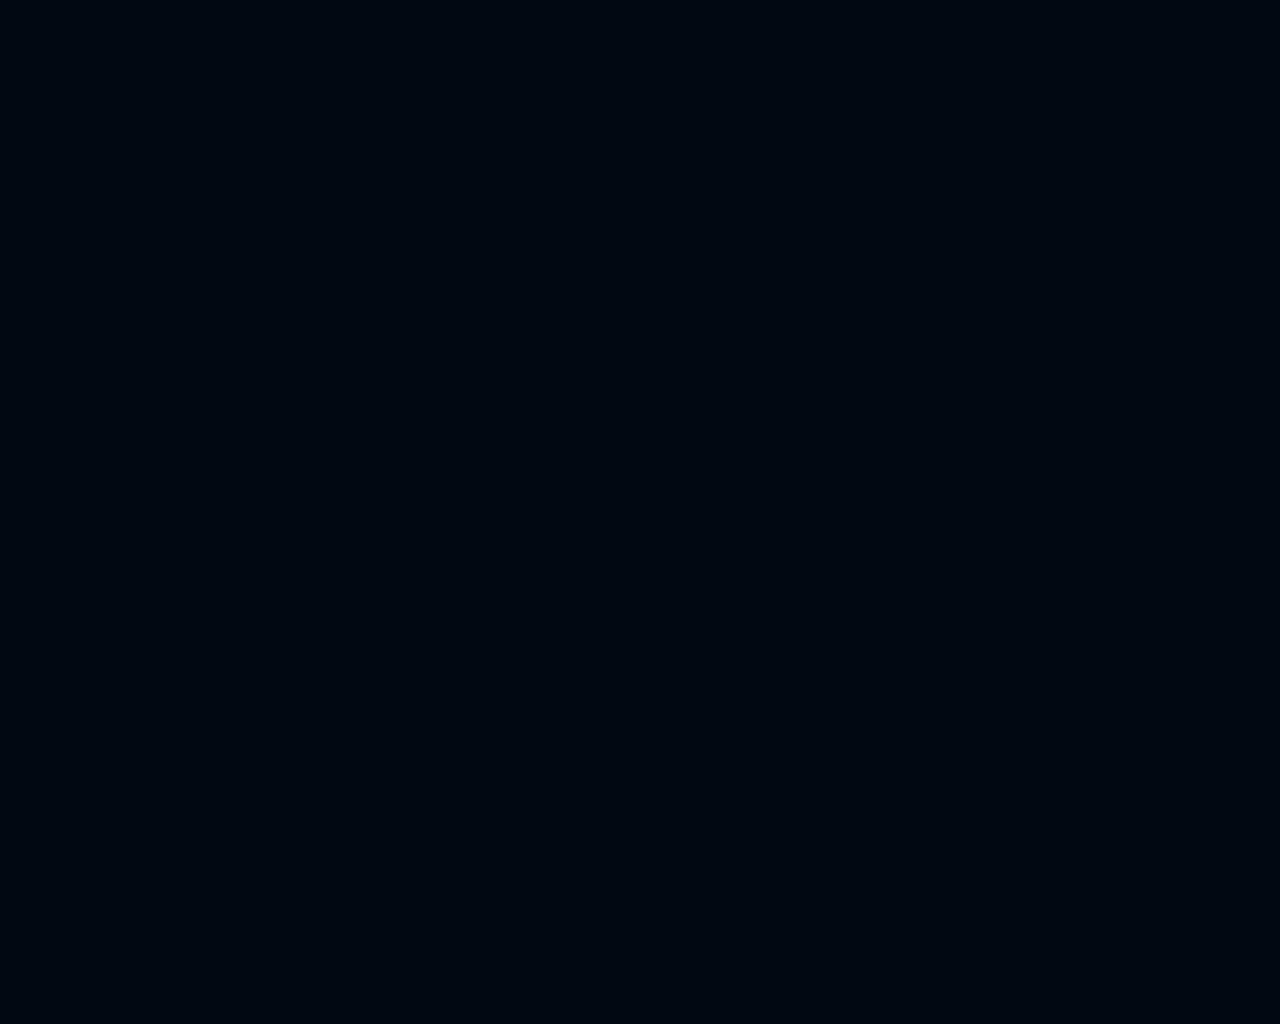
==== commit 0537fe6d: "finished the desktop version of inaction.html" ====
--- a/index.html
+++ b/index.html
@@ -64,8 +64,7 @@
                             <div class="card-body">
                               <!-- <h5 class="card-title">If</h5> -->
                               <p class="card-subtitle">5 minute read</p>
-                              <p class="card-text">"Look again at that dot. That's there. That's home. That's us. On it, everyone you love, everyone
-                                you know, everyone you ever he..."</p>
+                              <p class="card-text">"Look again at that dot. That's there. That's home. That's us. O..."</p>
                             </div>
                         </div>
                     </a>
@@ -84,6 +83,21 @@
                           </div>
                       </div>
                   </a>
+
+                  <a href="inaction.html">
+                    <div data-aos="flip-left" class="card" style="width: 18rem;">
+                      <div class="date-and-img">
+                          <img src="post_images/kobe.jpg" class="card-img-top">
+                          <p class="card_title" style="font-size: 35px;">inaction</p>
+                          <p class="read_indication">Click to read more</p>
+                        </div>
+                        <div class="card-body">
+                  
+                      
+                          <p class="card-text">a reminder to myself that i am not where i want to be in life because of nobody but myself -- using tautology</p>
+                        </div>
+                    </div>
+                </a>
                 </div>
 
                 <!-- <p style="color: transparent">I love you Arielle</p> -->
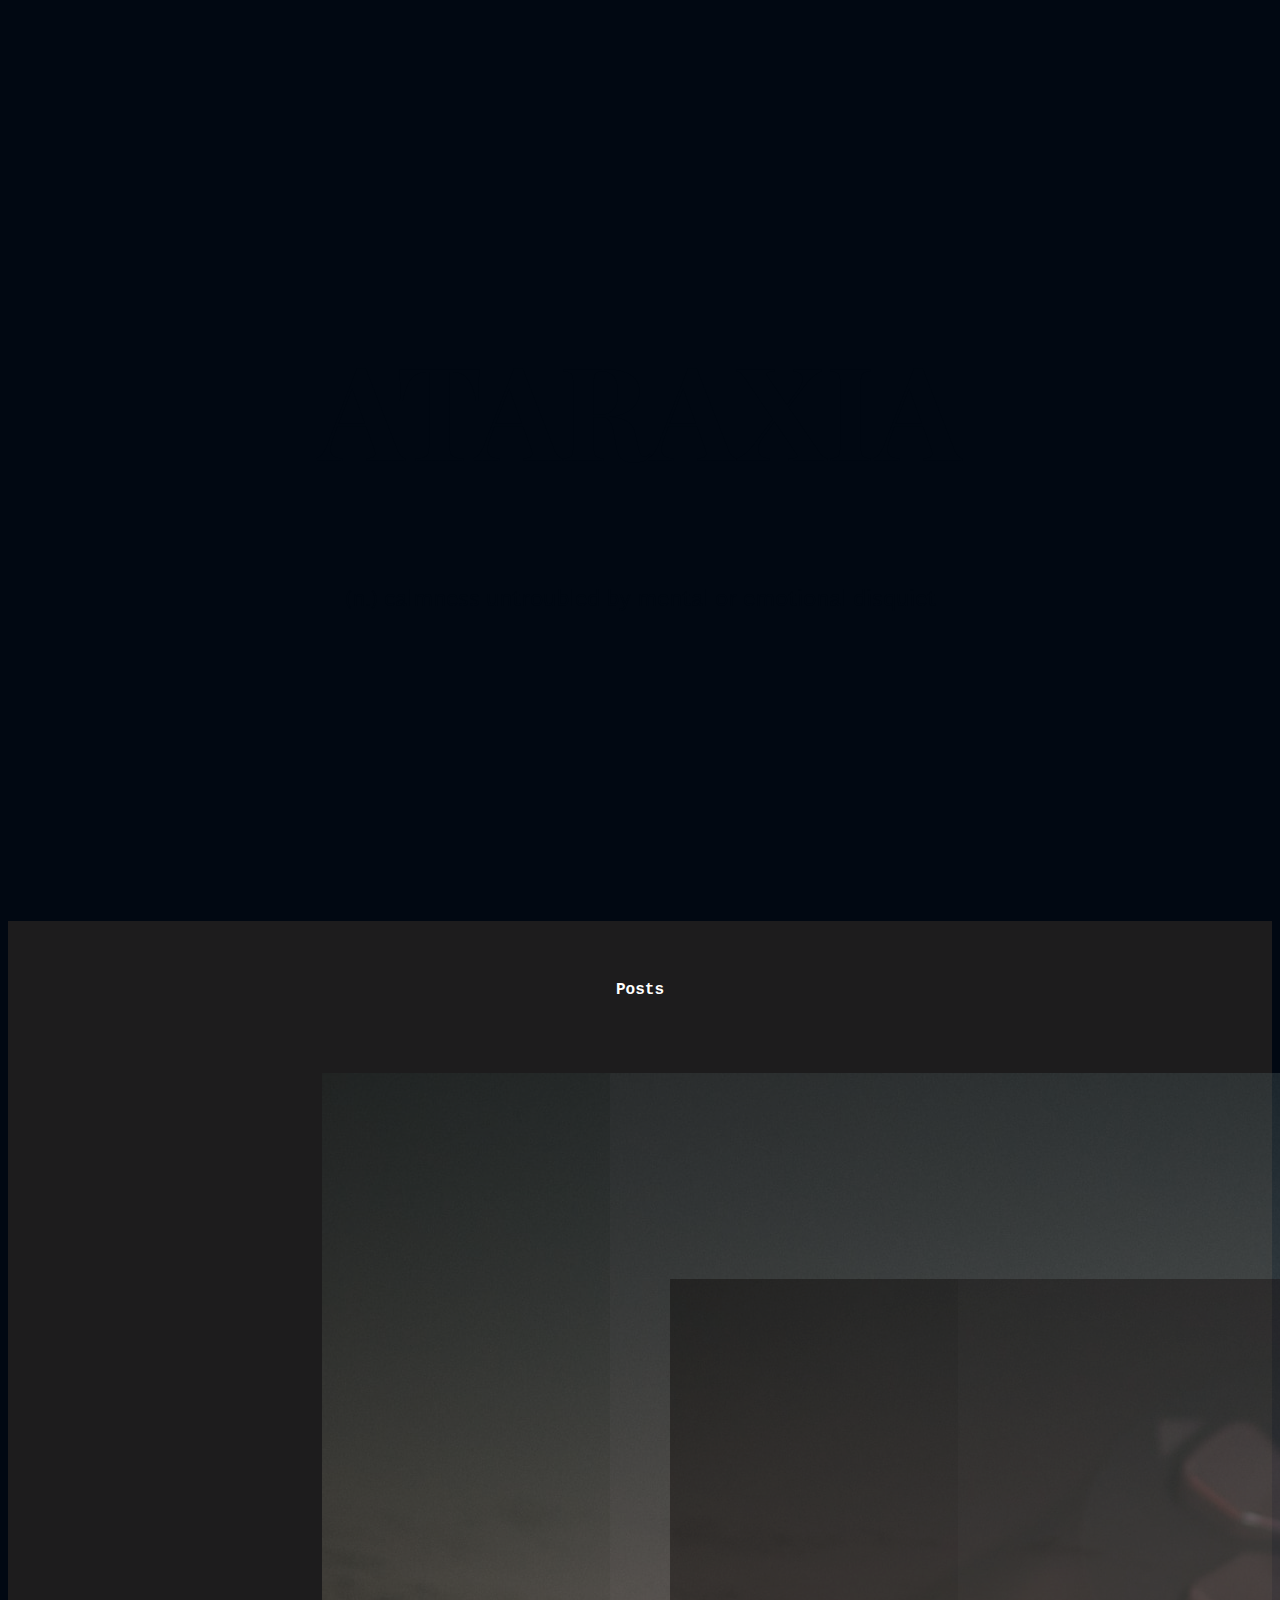
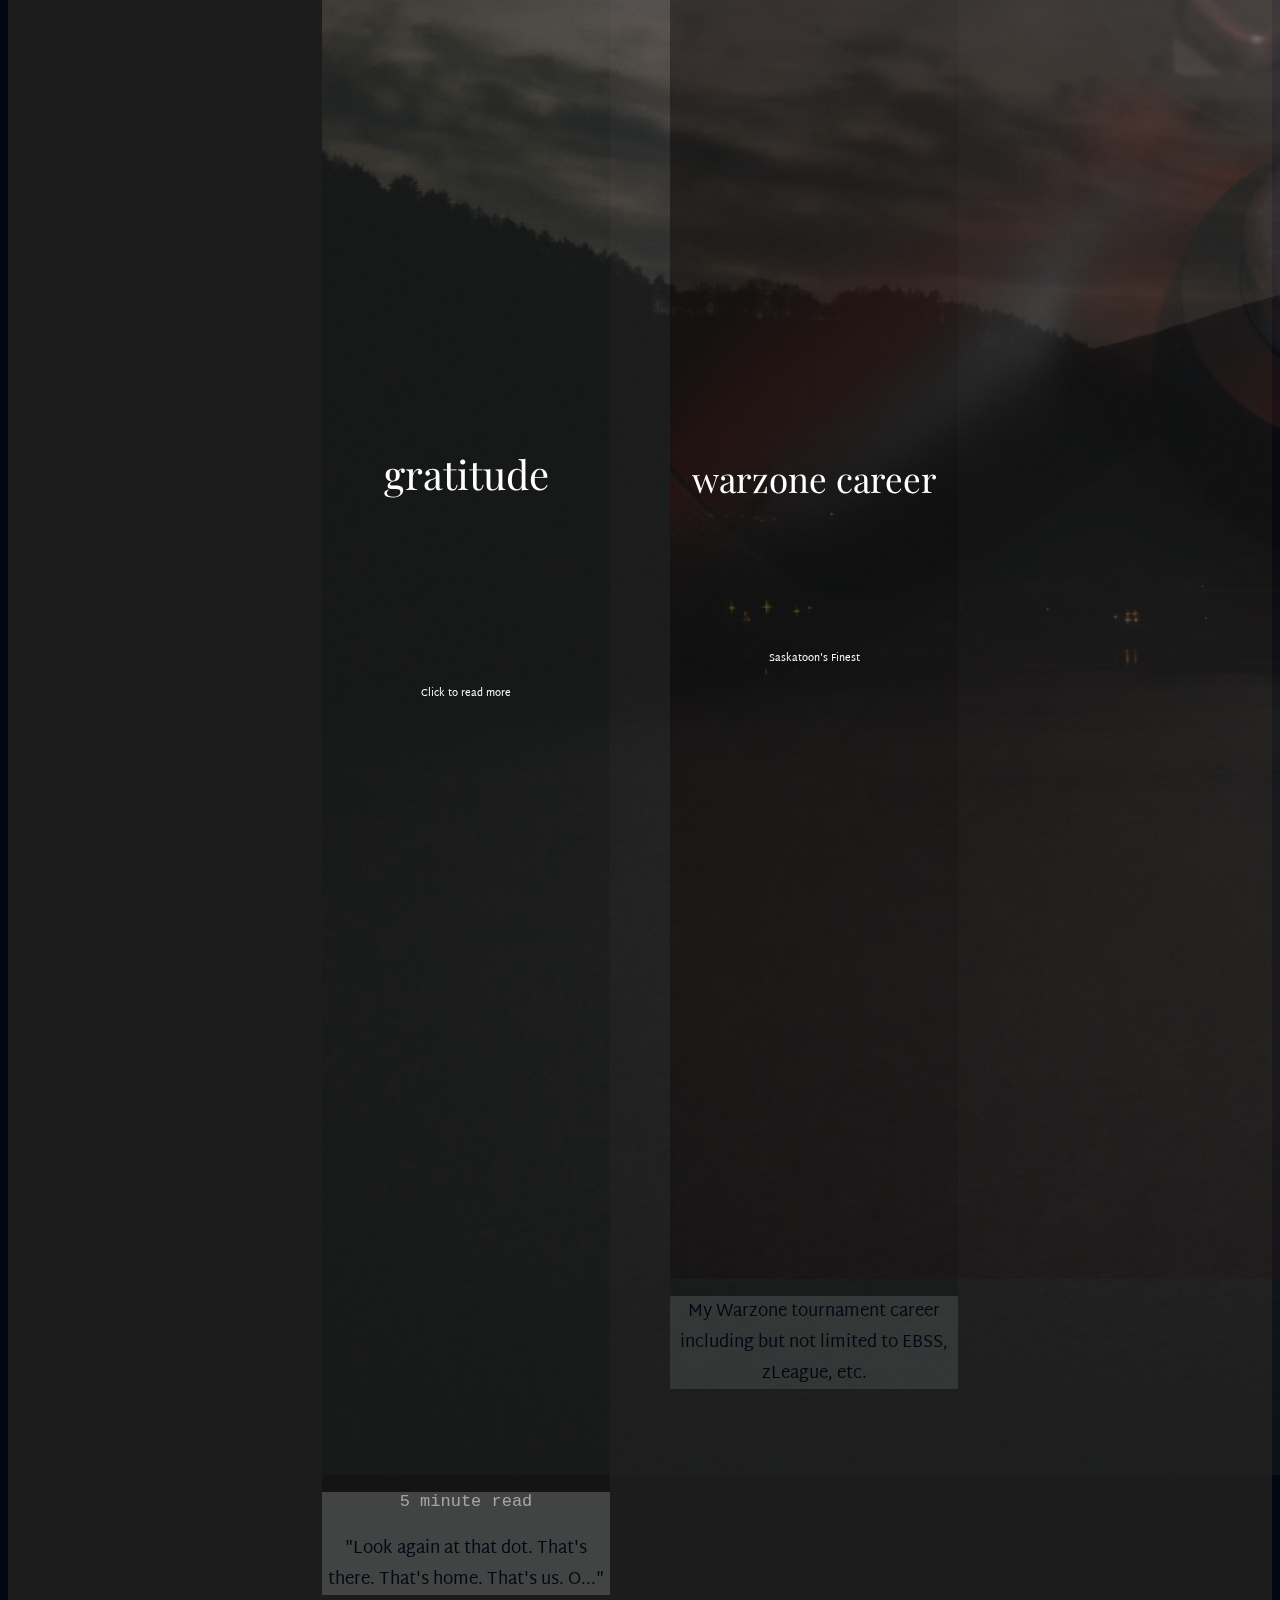
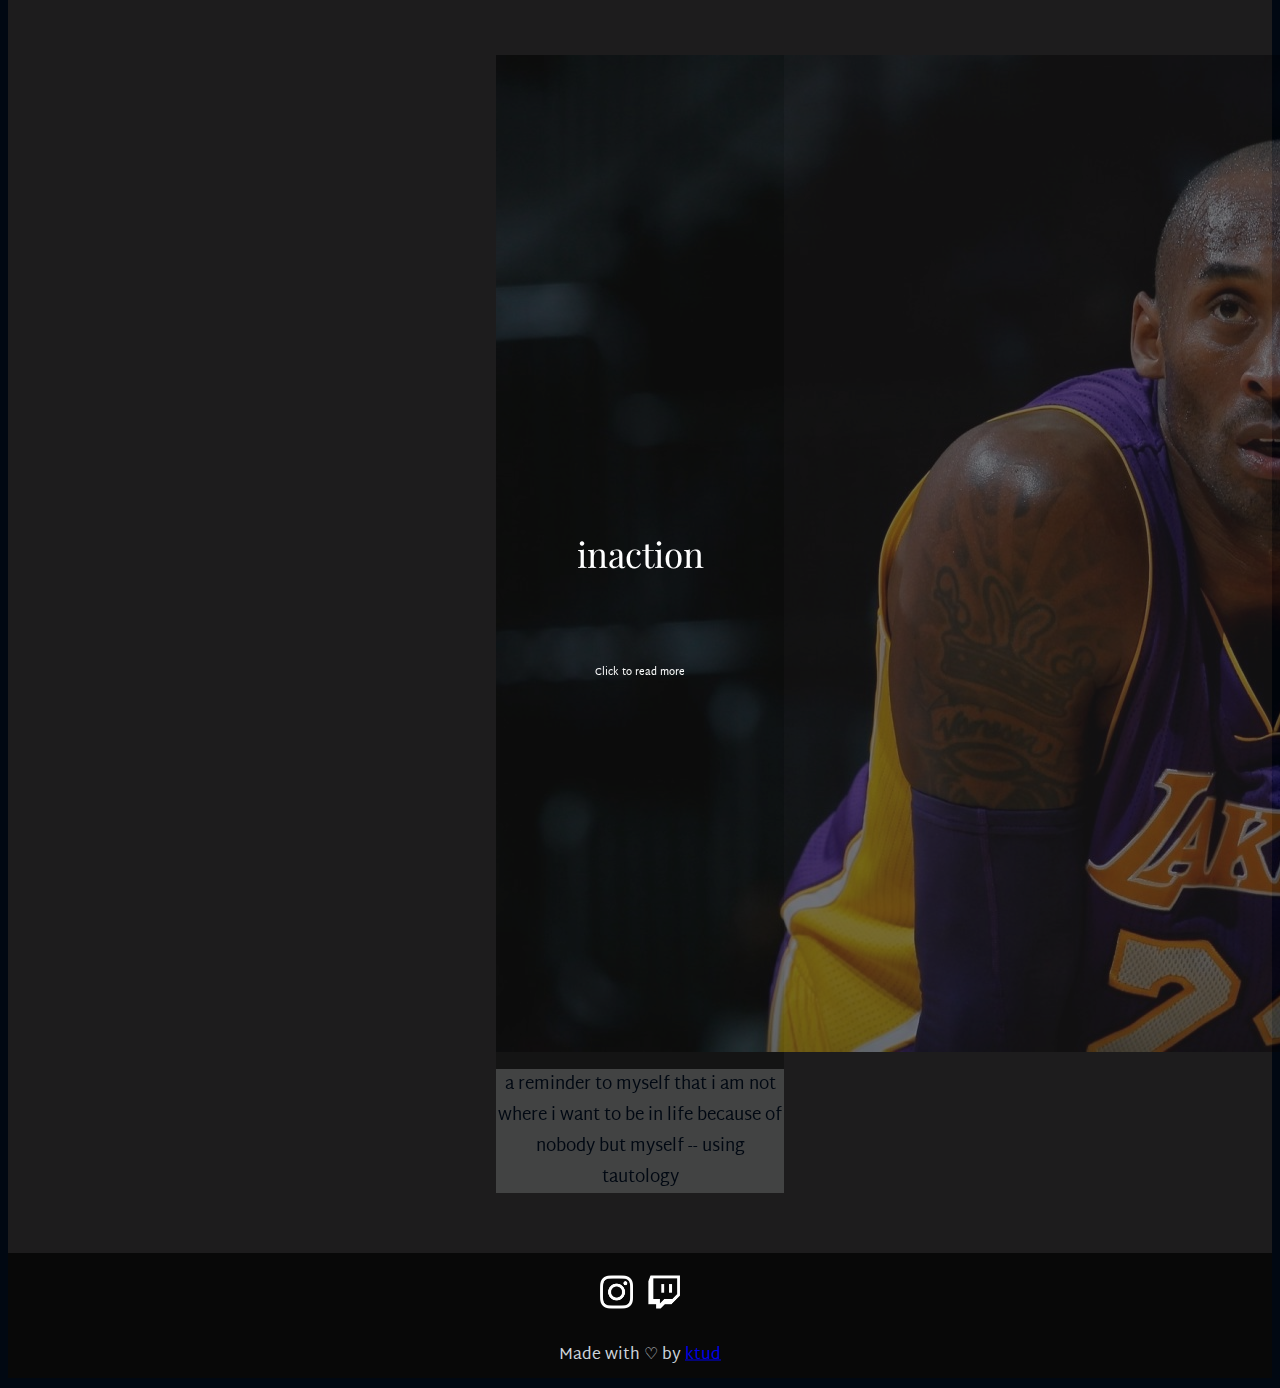
==== commit 365becc4: "okay, forreal done now." ====
--- a/index.html
+++ b/index.html
@@ -55,7 +55,7 @@
                     
                 <div class="posts_flexbox">
                     <a href="gratitude.html">
-                        <div data-aos="flip-left" class="card" style="width: 18rem;">
+                        <div class="card" style="width: 18rem;">
                           <div class="date-and-img">
                               <img src="post_images/gratitude.jpg" class="card-img-top">
                               <p class="card_title">gratitude</p>
@@ -70,7 +70,7 @@
                     </a>
                     
                     <a href="tournaments.html">
-                      <div data-aos="flip-left" class="card" style="width: 18rem;">
+                      <div class="card" style="width: 18rem;">
                         <div class="date-and-img">
                             <img src="post_images/video_game.jpg" class="card-img-top">
                             <p class="card_title" style="font-size: 35px;">warzone career</p>
@@ -85,7 +85,7 @@
                   </a>
 
                   <a href="inaction.html">
-                    <div data-aos="flip-left" class="card" style="width: 18rem;">
+                    <div class="card" style="width: 18rem;">
                       <div class="date-and-img">
                           <img src="post_images/kobe.jpg" class="card-img-top">
                           <p class="card_title" style="font-size: 35px;">inaction</p>
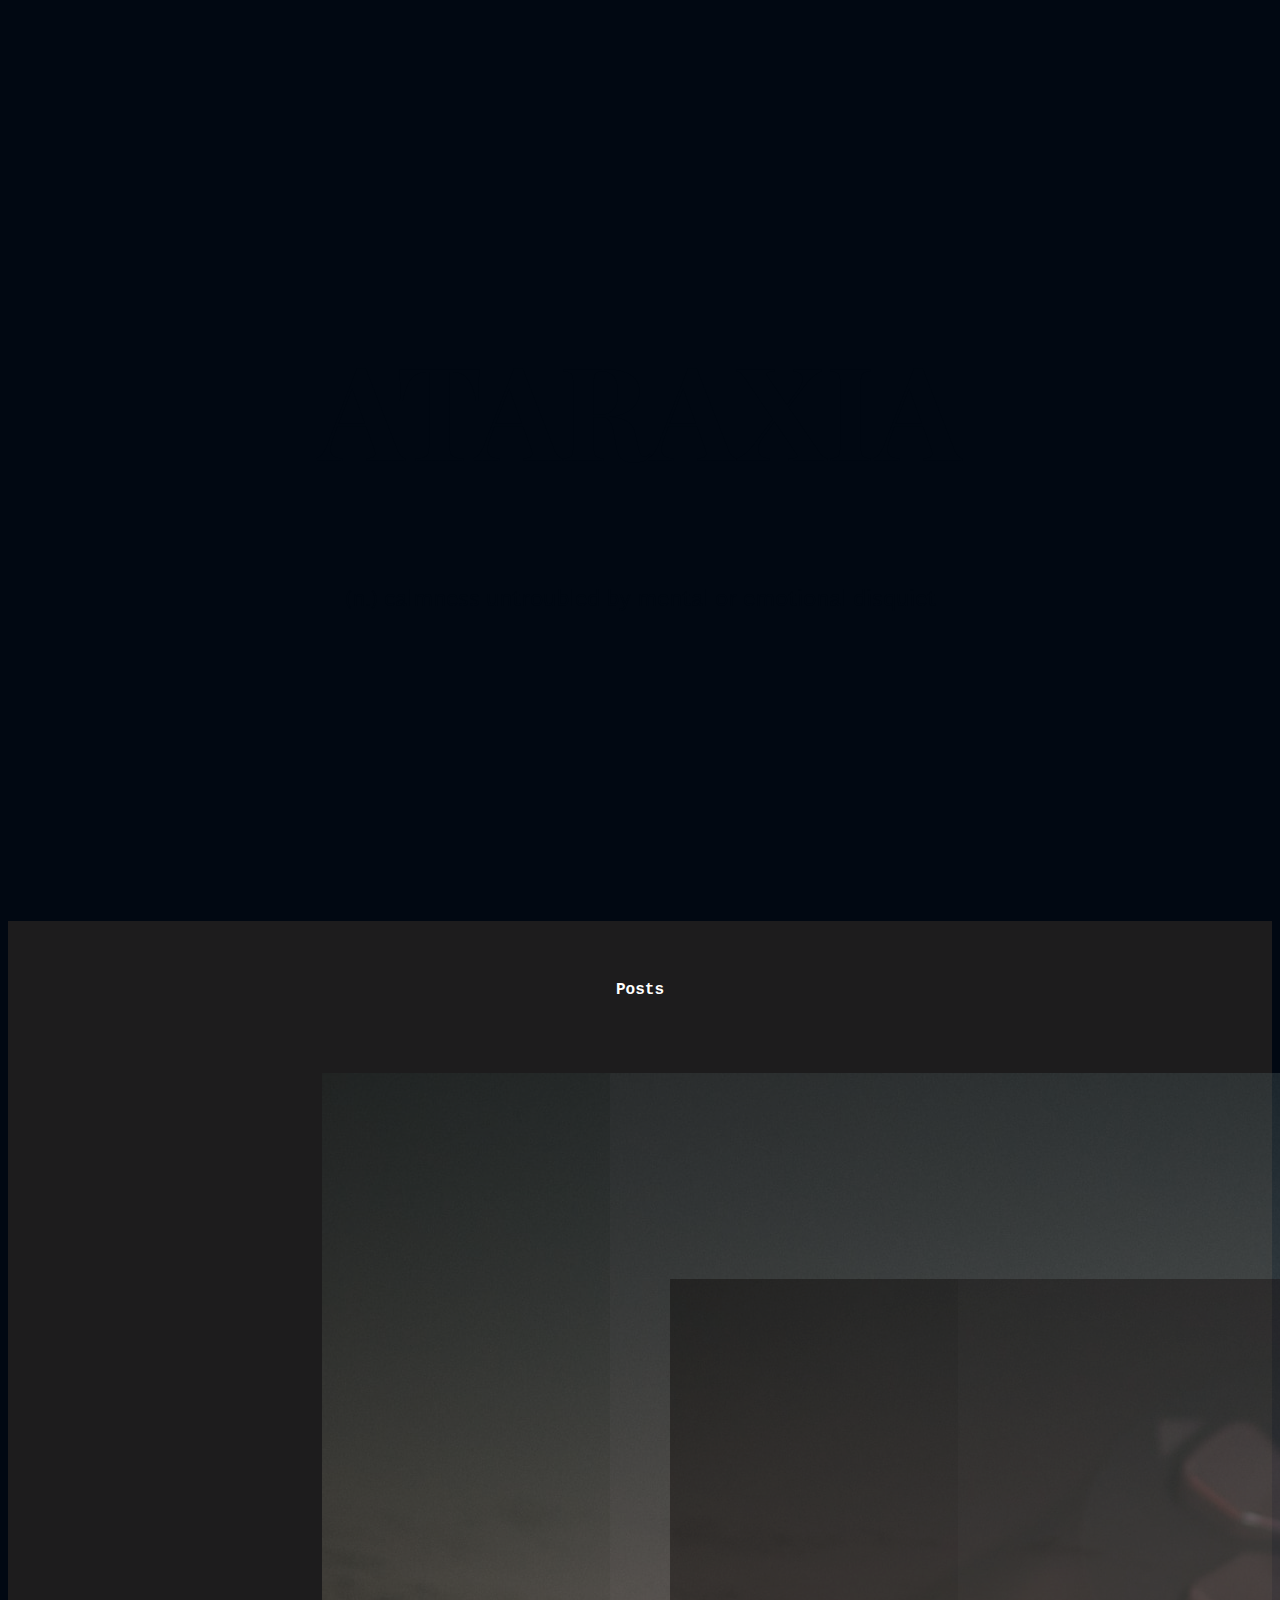
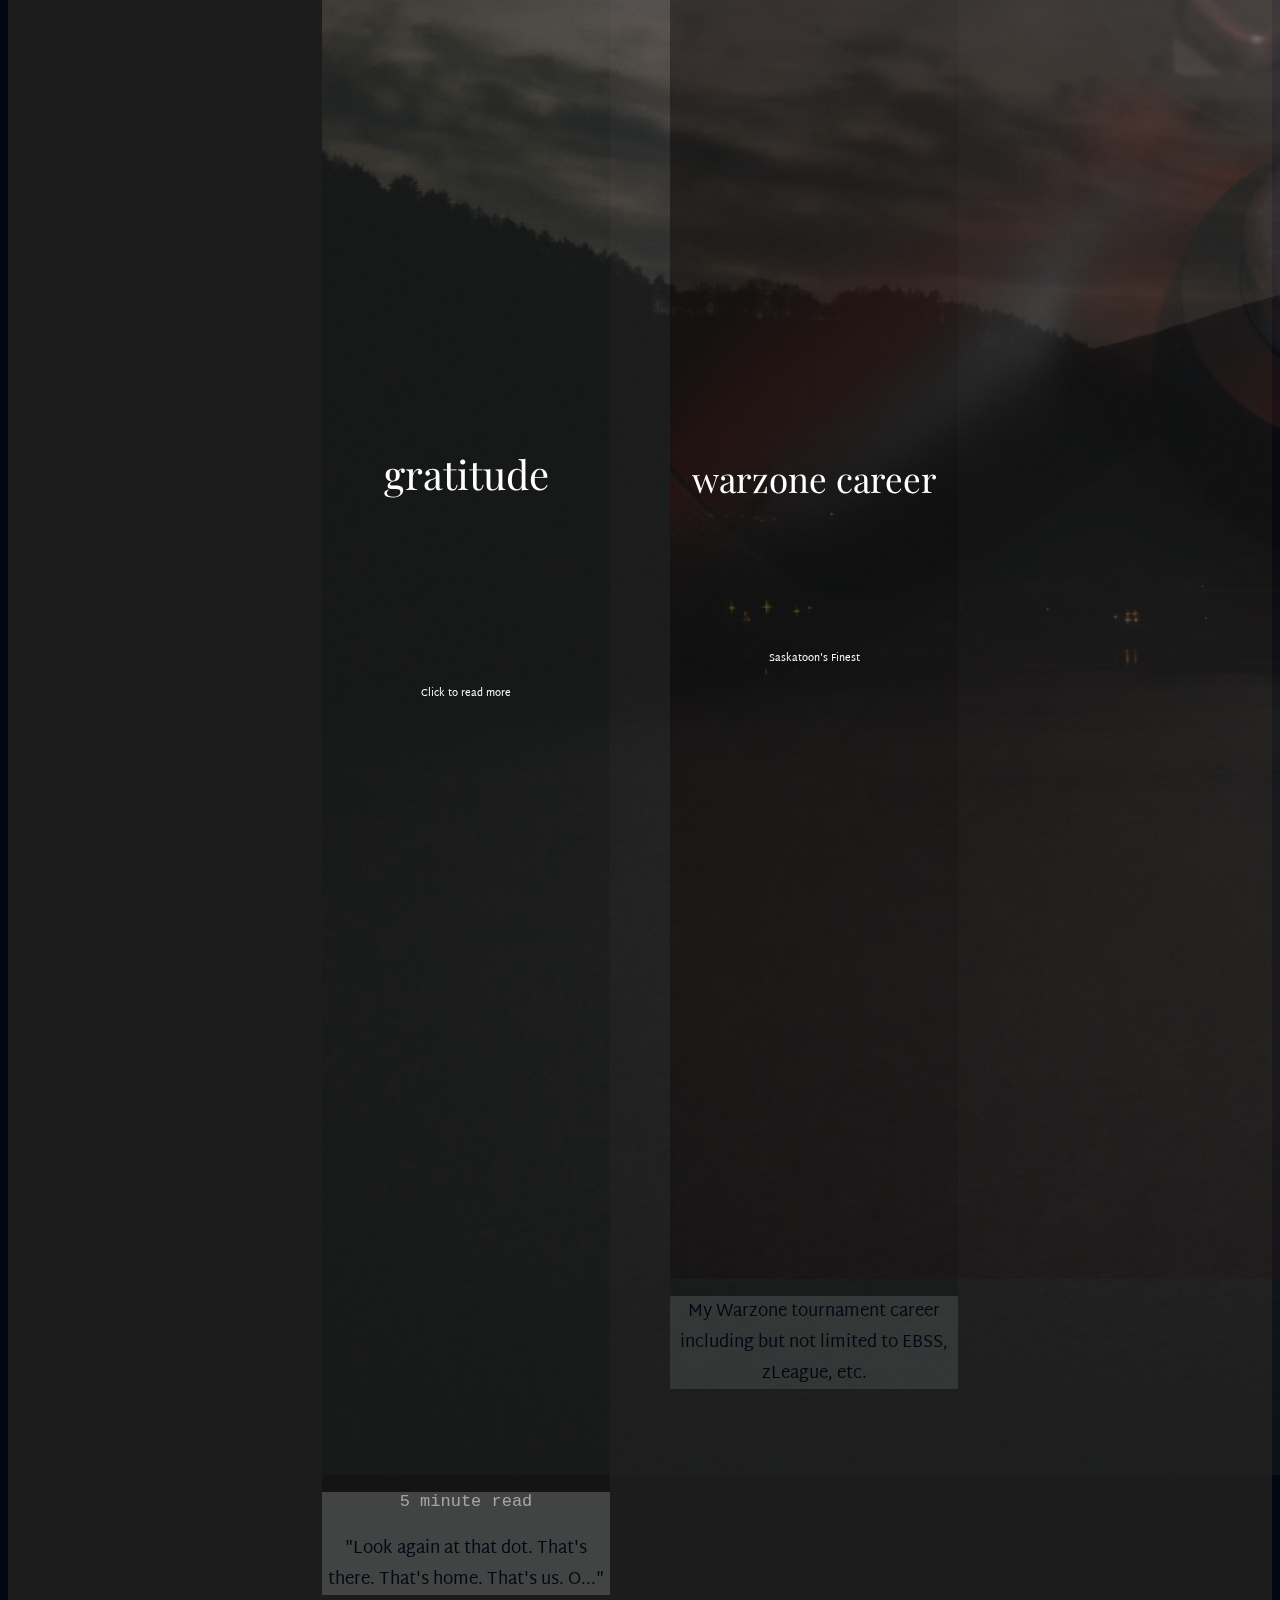
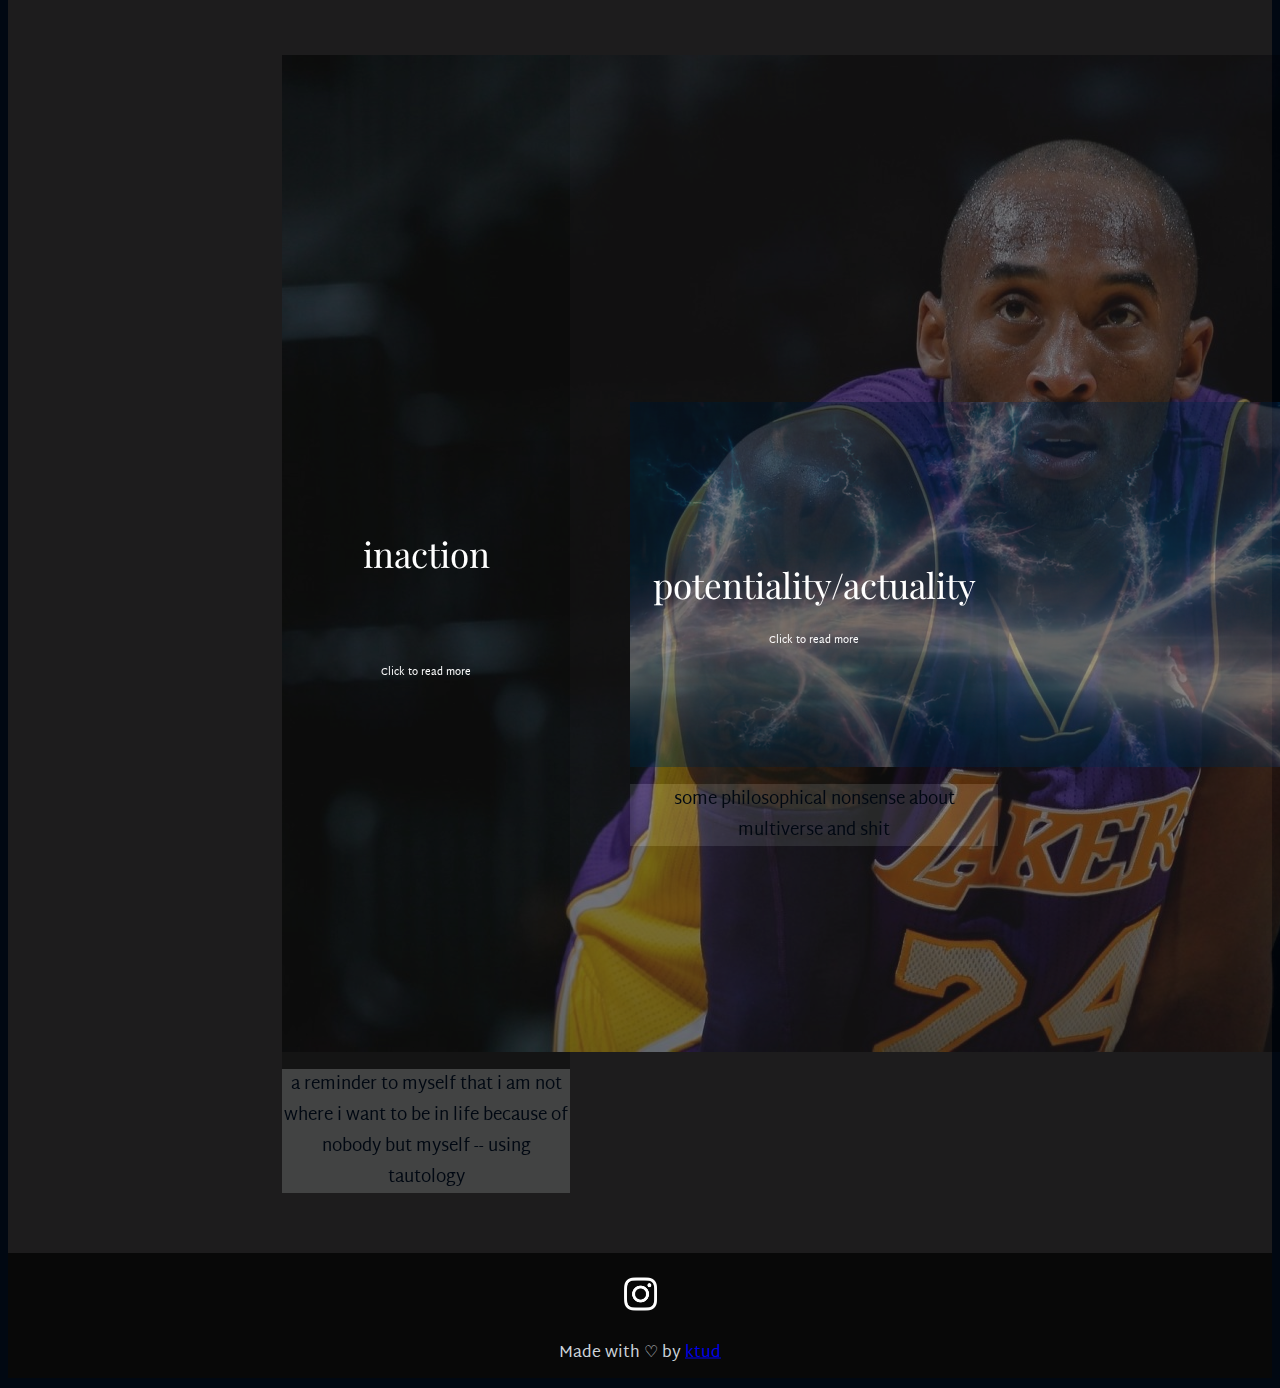
==== commit e91d6fc5: "added new post" ====
--- a/index.html
+++ b/index.html
@@ -98,6 +98,21 @@
                         </div>
                     </div>
                 </a>
+
+                <a href="many-worlds.html">
+                  <div class="card" style="width: 23rem;">
+                    <div class="date-and-img">
+                        <img src="post_images/manyworlds.png" class="card-img-top">
+                        <p class="card_title" style="font-size: 35px;">potentiality/actuality</p>
+                        <p class="read_indication">Click to read more</p>
+                      </div>
+                      <div class="card-body">
+                
+                    
+                        <p class="card-text">some philosophical nonsense about multiverse and shit</p>
+                      </div>
+                  </div>
+              </a>
                 </div>
 
                 <!-- <p style="color: transparent">I love you Arielle</p> -->
@@ -107,7 +122,6 @@
             <div class="footer_panel">
               <div class="footer_contents">
                 <a href="https://instagram.com/ktud__/"><img src="icons/instagram_white.png"></a>                
-                <a href="https://twitch.tv/thegreatapollo_/"><img src="icons/twitch_white.png"></a>
                 <p>Made with ♡ by <a href="https://github.com/kristiantud/">ktud</a></p>
               </div>
                 
--- a/styles/style_main.css
+++ b/styles/style_main.css
@@ -339,7 +339,7 @@
 
 /* ---------iPhone X & Galaxy S9---------- */
 
-@media (max-width: 414px){ 
+@media (max-width: 700px){ 
         #background_video { 
     
             /* trying paralax */
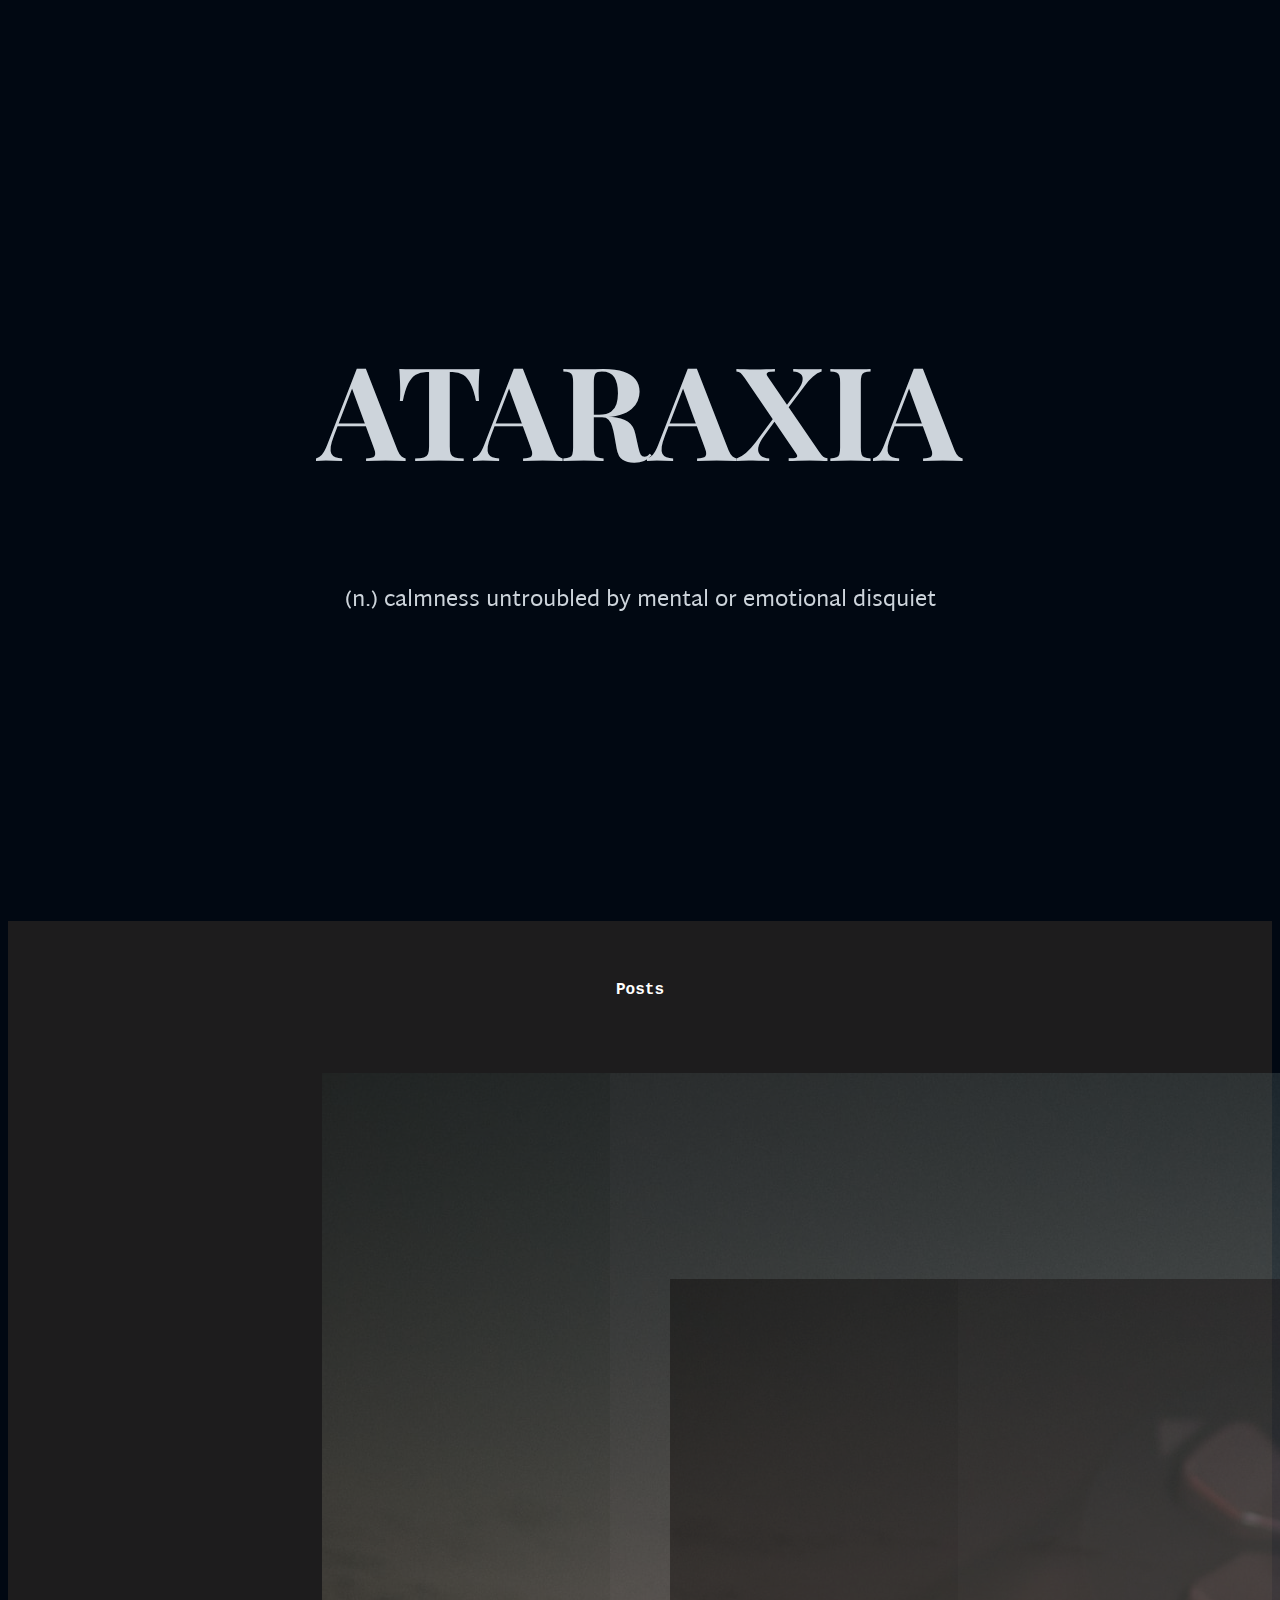
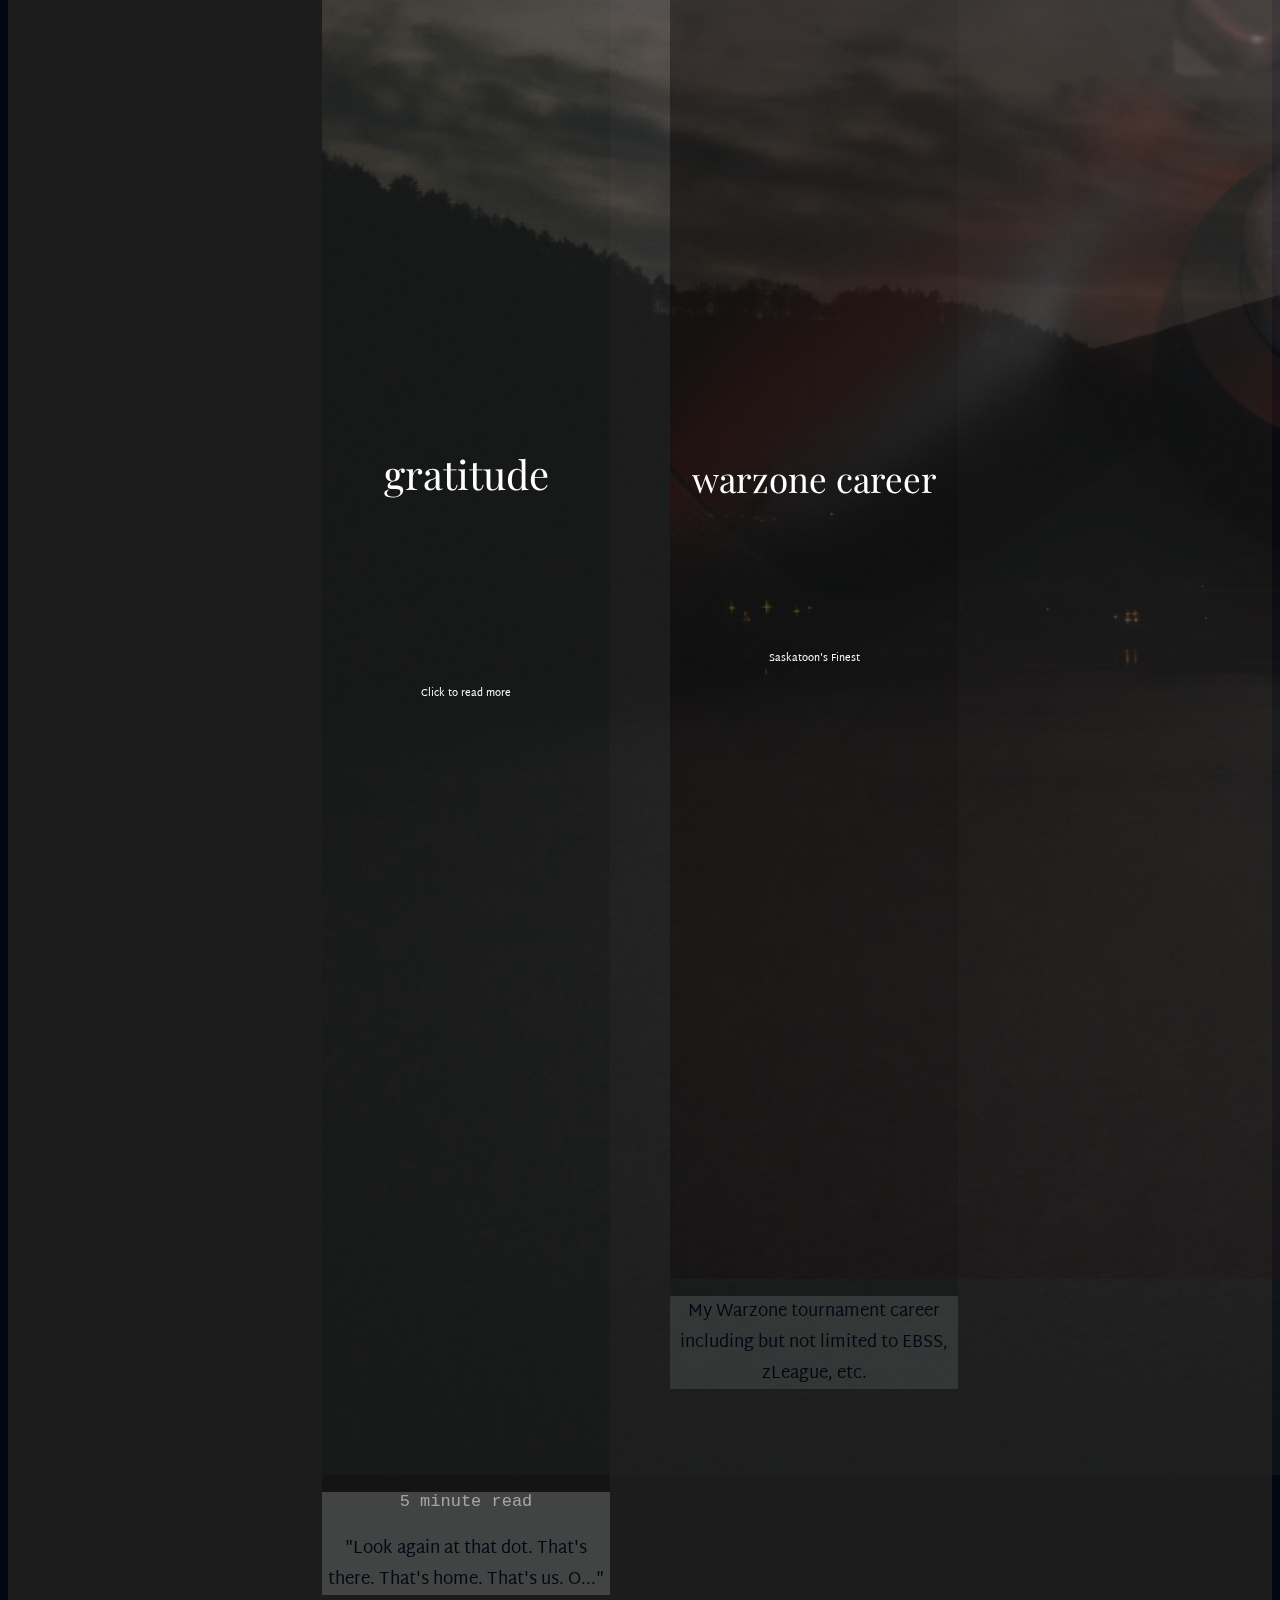
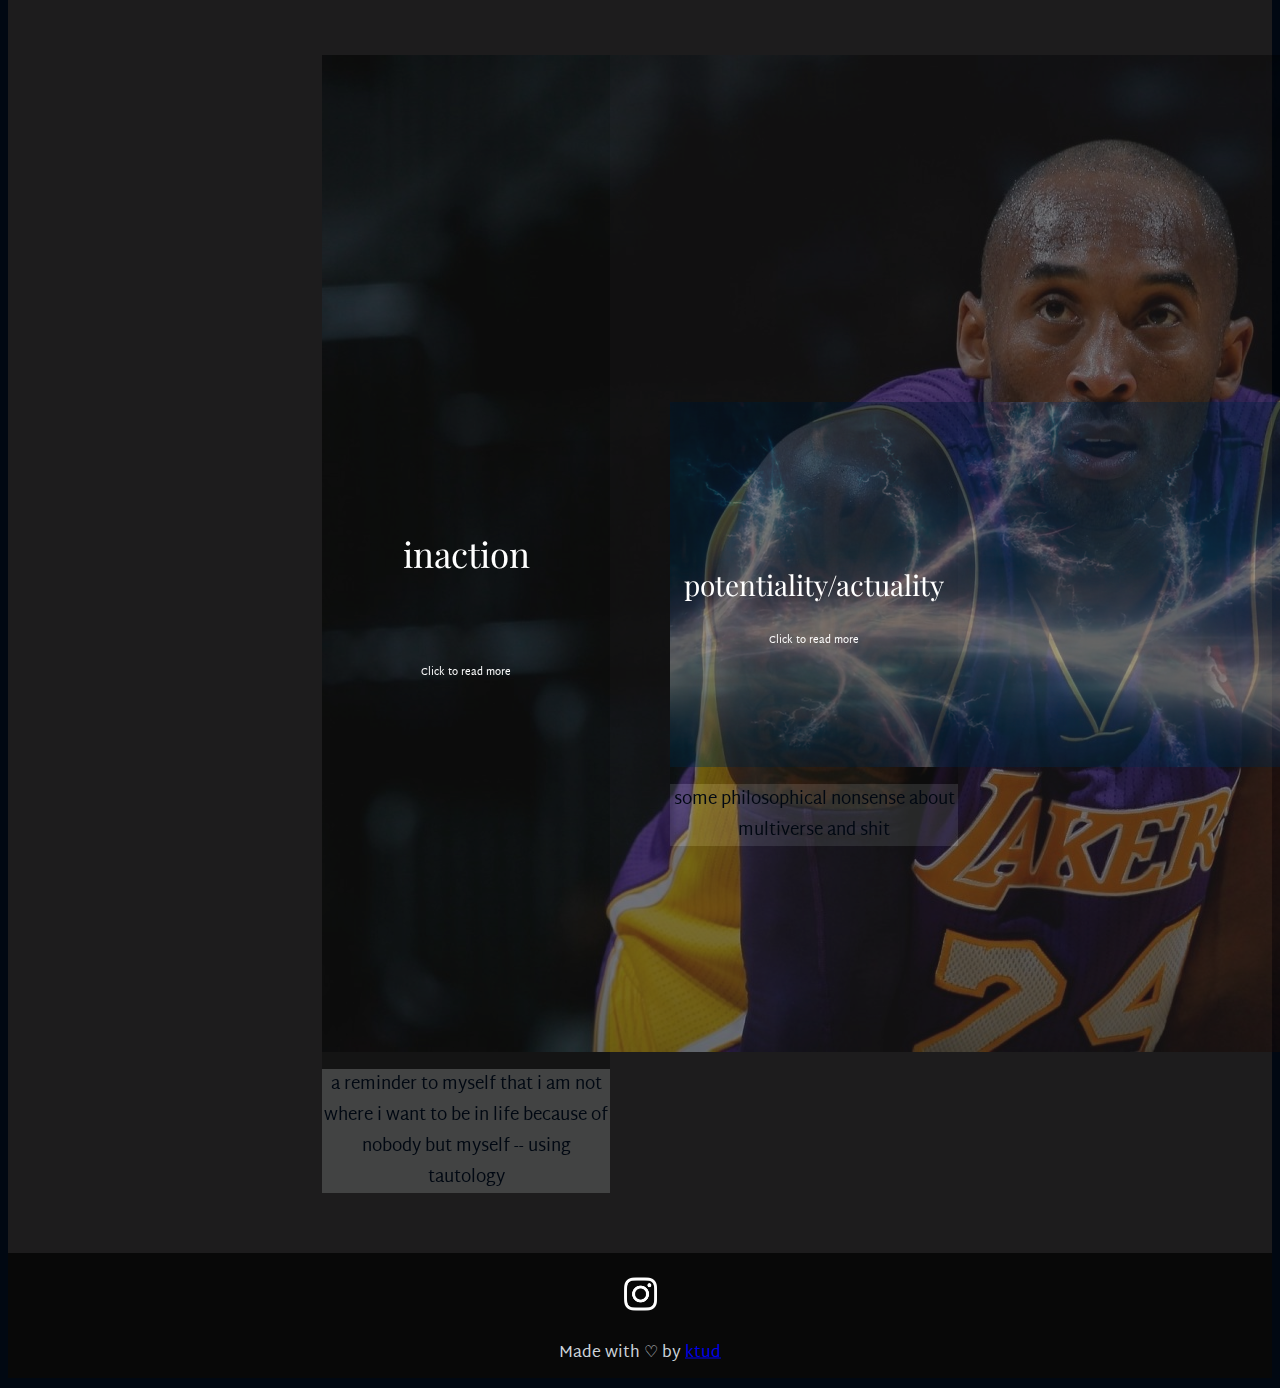
==== commit be6b601f: "changed spacing" ====
--- a/index.html
+++ b/index.html
@@ -100,10 +100,10 @@
                 </a>
 
                 <a href="many-worlds.html">
-                  <div class="card" style="width: 23rem;">
+                  <div class="card" style="width: 18rem;">
                     <div class="date-and-img">
                         <img src="post_images/manyworlds.png" class="card-img-top">
-                        <p class="card_title" style="font-size: 35px;">potentiality/actuality</p>
+                        <p class="card_title" style="font-size: 28px;">potentiality/actuality</p>
                         <p class="read_indication">Click to read more</p>
                       </div>
                       <div class="card-body">
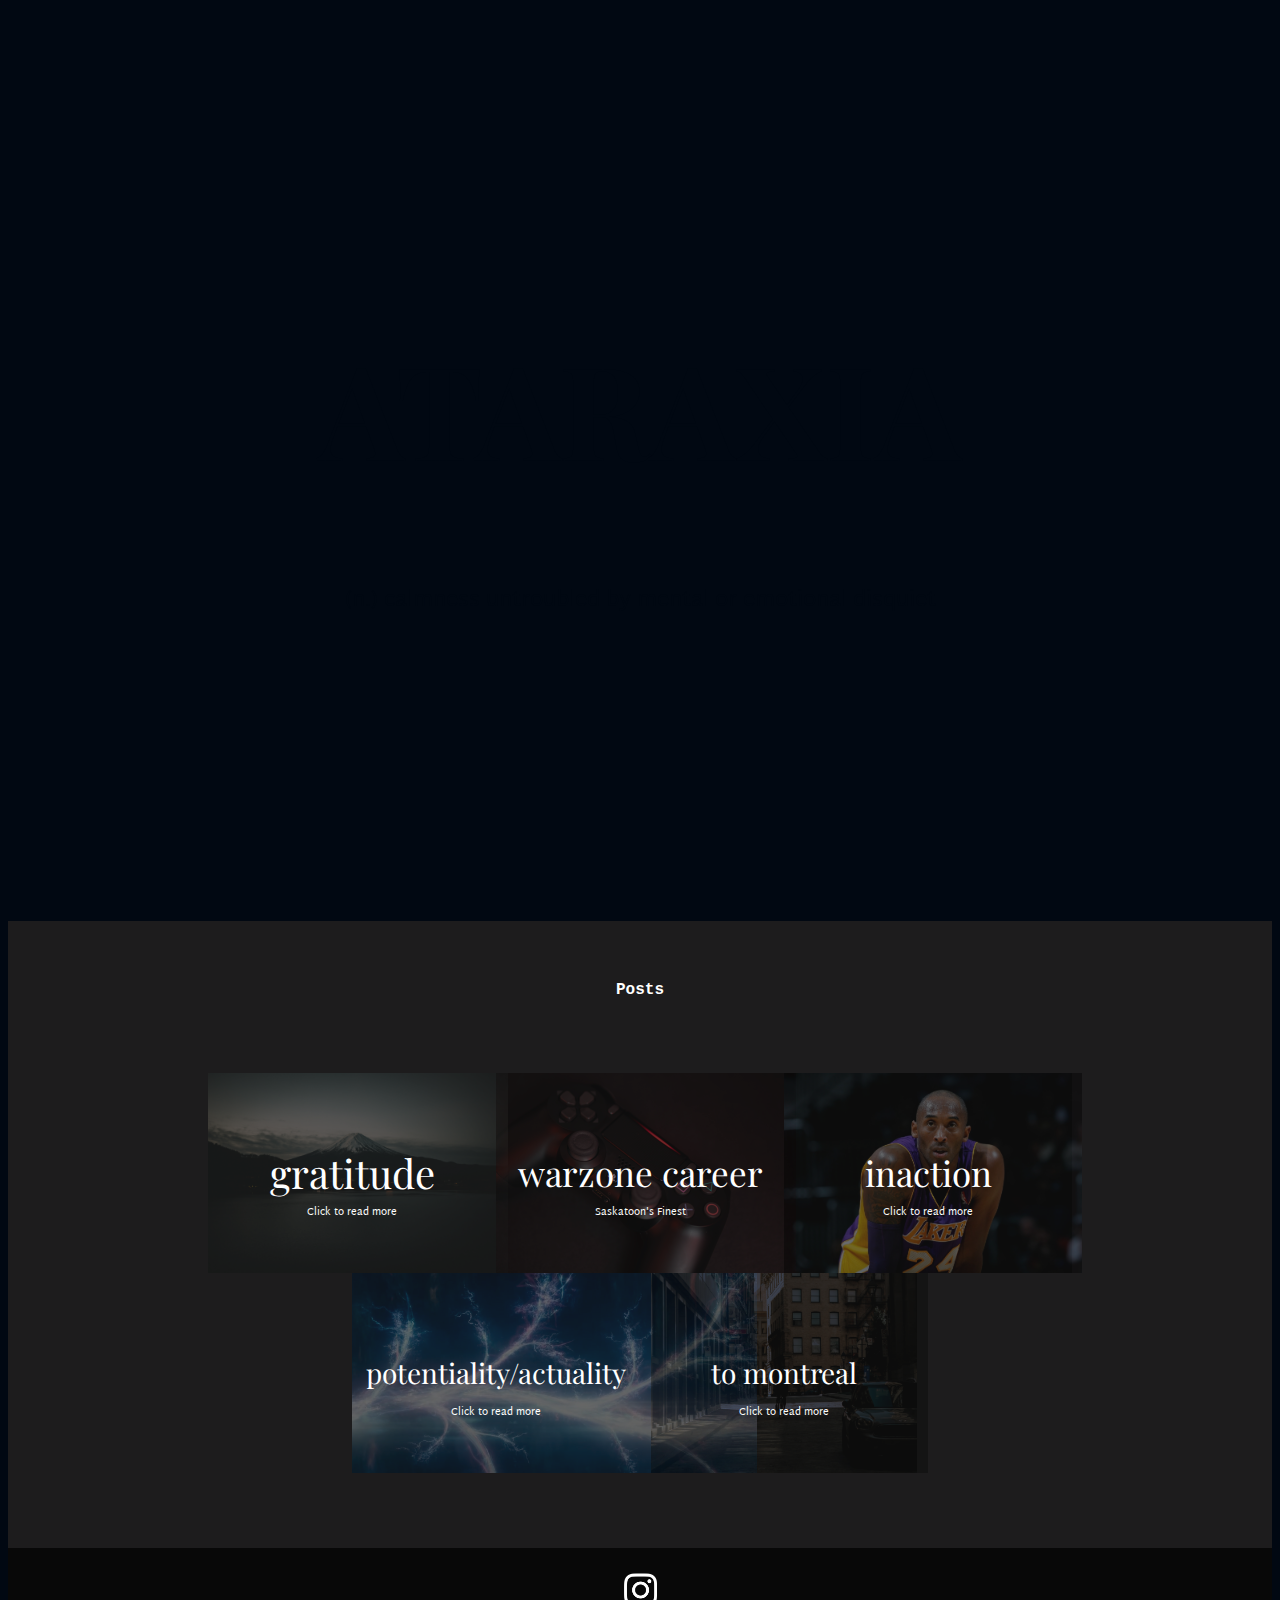
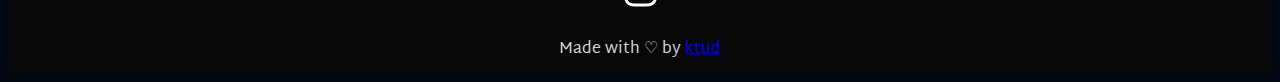
==== commit 1c9aafc7: "added new content, changed card style" ====
--- a/index.html
+++ b/index.html
@@ -61,11 +61,7 @@
                               <p class="card_title">gratitude</p>
                               <p class="read_indication">Click to read more</p>
                             </div>
-                            <div class="card-body">
-                              <!-- <h5 class="card-title">If</h5> -->
-                              <p class="card-subtitle">5 minute read</p>
-                              <p class="card-text">"Look again at that dot. That's there. That's home. That's us. O..."</p>
-                            </div>
+                            
                         </div>
                     </a>
                     
@@ -76,11 +72,7 @@
                             <p class="card_title" style="font-size: 35px;">warzone career</p>
                             <p class="read_indication">Saskatoon's Finest</p>
                           </div>
-                          <div class="card-body">
-                    
-                        
-                            <p class="card-text">My Warzone tournament career including but not limited to EBSS, zLeague, etc.</p>
-                          </div>
+                          
                       </div>
                   </a>
 
@@ -91,29 +83,30 @@
                           <p class="card_title" style="font-size: 35px;">inaction</p>
                           <p class="read_indication">Click to read more</p>
                         </div>
-                        <div class="card-body">
                   
-                      
-                          <p class="card-text">a reminder to myself that i am not where i want to be in life because of nobody but myself -- using tautology</p>
+                    </div>
+                  </a>
+
+                  <a href="many-worlds.html">
+                    <div class="card" style="width: 18rem;">
+                      <div class="date-and-img">
+                          <img src="post_images/manyworlds.png" class="card-img-top">
+                          <p class="card_title" style="font-size: 28px;">potentiality/actuality</p>
+                          <p class="read_indication">Click to read more</p>
                         </div>
                     </div>
-                </a>
+                  </a>
 
-                <a href="many-worlds.html">
-                  <div class="card" style="width: 18rem;">
-                    <div class="date-and-img">
-                        <img src="post_images/manyworlds.png" class="card-img-top">
-                        <p class="card_title" style="font-size: 28px;">potentiality/actuality</p>
-                        <p class="read_indication">Click to read more</p>
-                      </div>
-                      <div class="card-body">
-                
-                    
-                        <p class="card-text">some philosophical nonsense about multiverse and shit</p>
-                      </div>
-                  </div>
-              </a>
-                </div>
+                  <a href="montreal.html">
+                    <div class="card" style="width: 18rem;">
+                      <div class="date-and-img">
+                          <img src="post_images/montreal_card.jpg" class="card-img-top">
+                          <p class="card_title" style="font-size: 28px;">to montreal</p>
+                          <p class="read_indication">Click to read more</p>
+                        </div>                        
+                    </div>
+                  </a>
+              </div>
 
                 <!-- <p style="color: transparent">I love you Arielle</p> -->
             </div>
--- a/styles/style_main.css
+++ b/styles/style_main.css
@@ -205,6 +205,7 @@
 }
 .date-and-img img{
     opacity: 0.4;
+    height: 200px;
 }
 
 .date-and-img .card_title{
@@ -246,14 +247,15 @@
     align-items: center;
     margin-left: 10%;
     margin-right: 10%;
+    padding-bottom: 6%;
 }
 
  .posts_flexbox .card {
-    margin: 0 30px 60px 30px;
+    /* margin: 0 30px 60px 30px; */
     transition: transform .05s;
     background-color: #141414;
-    
 } 
+
 
 .posts_flexbox a{
     text-decoration: none;
